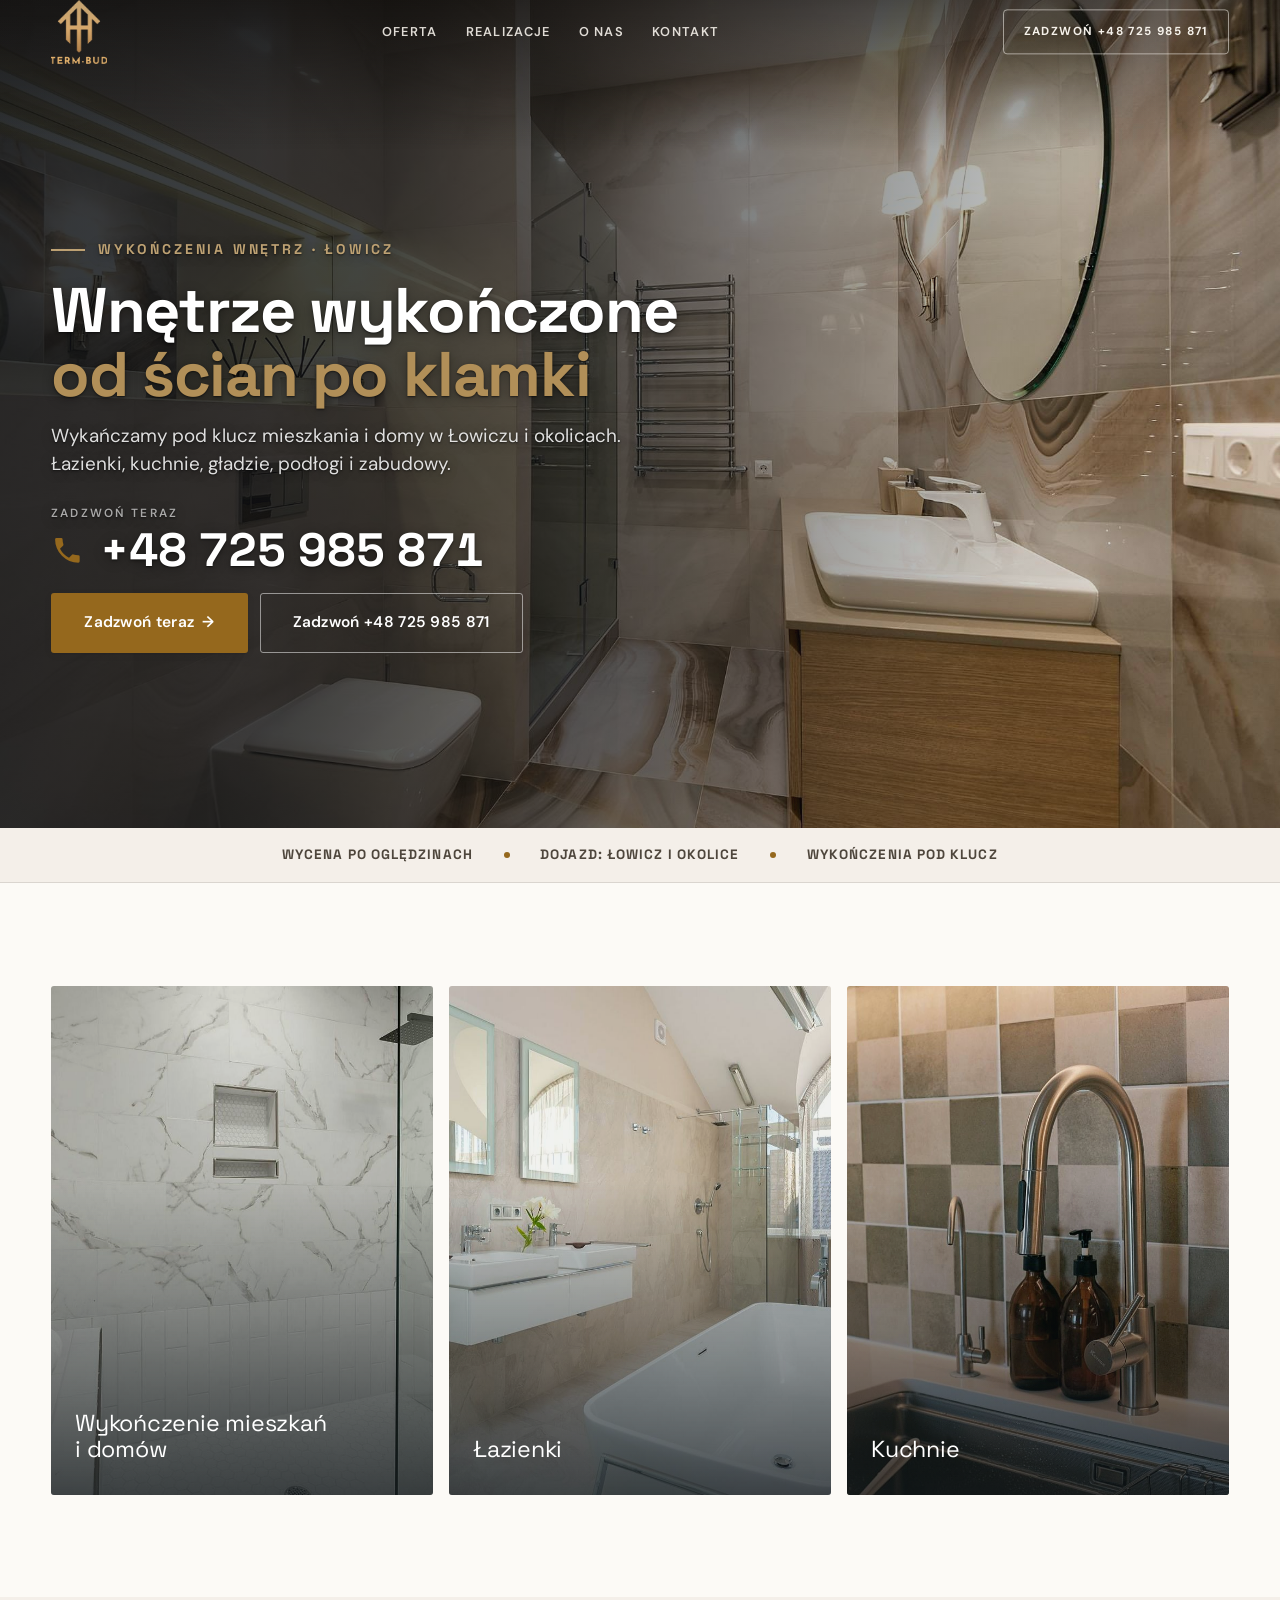
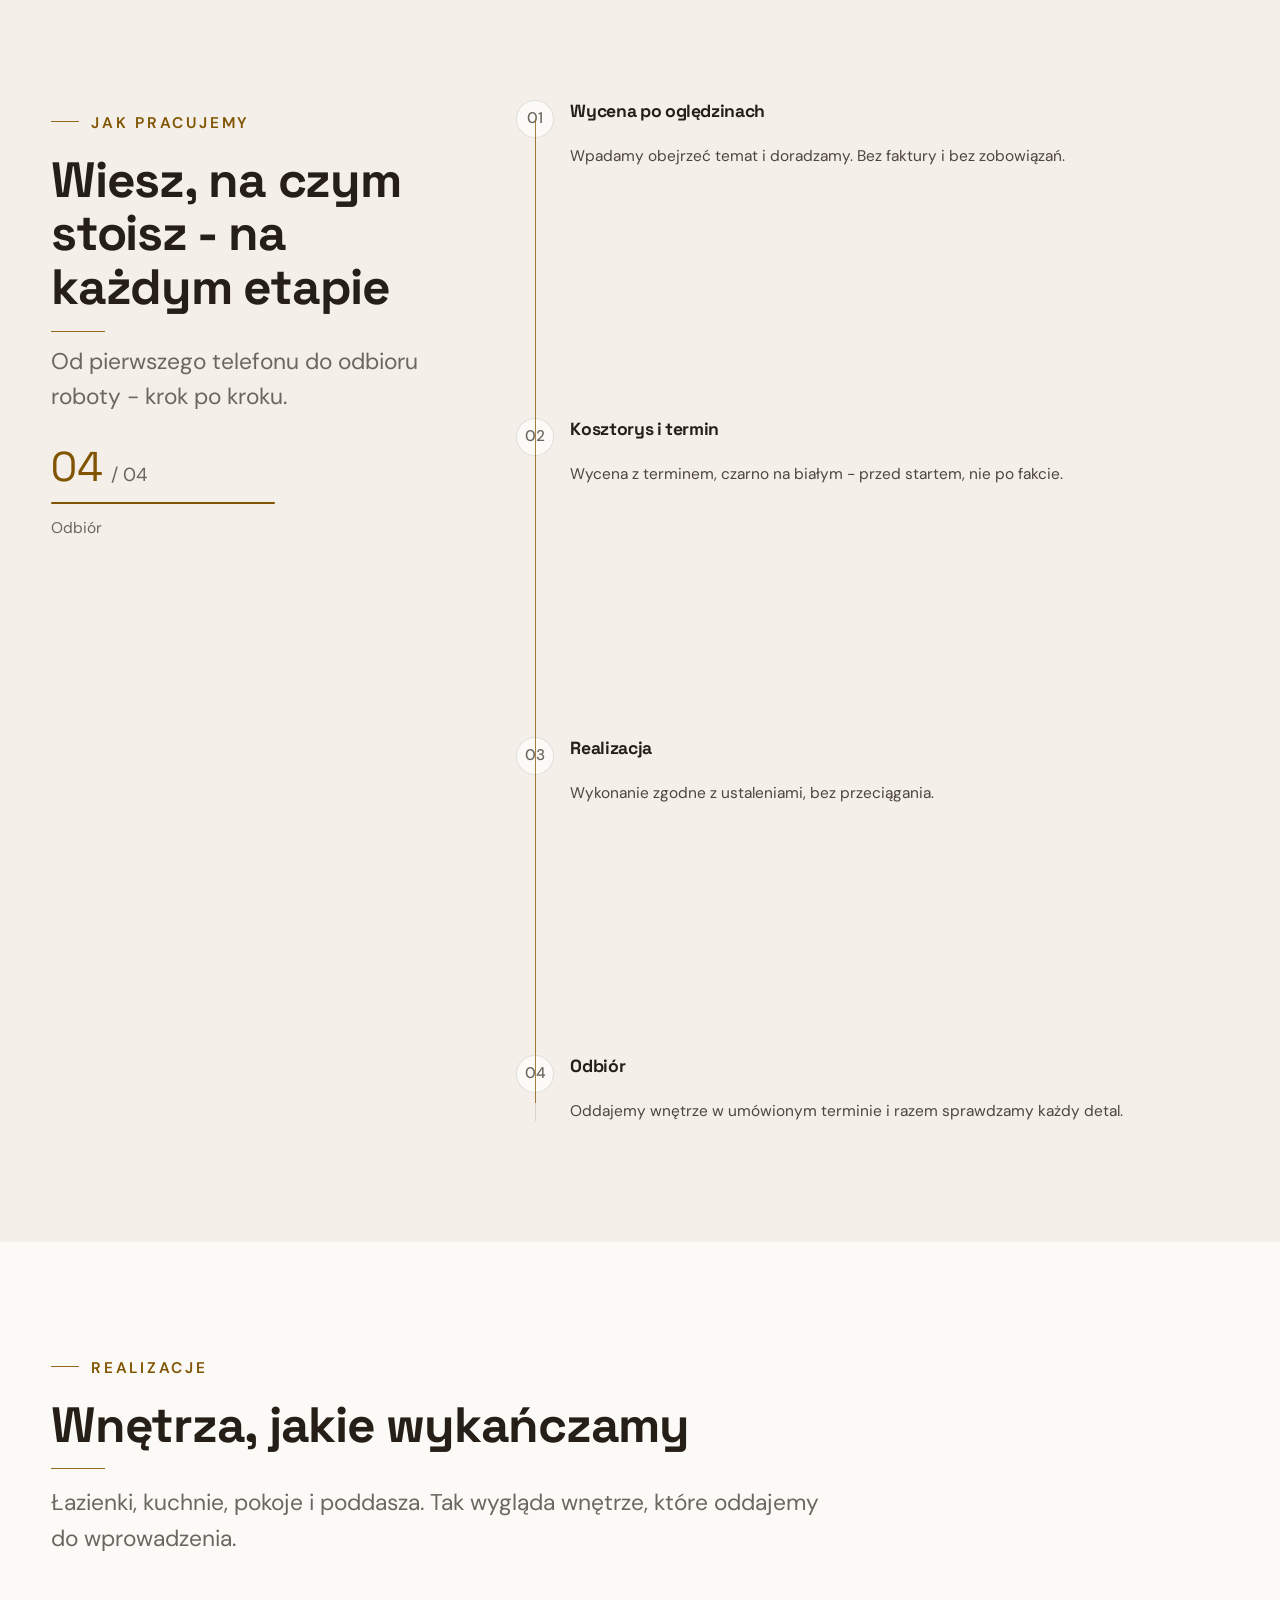
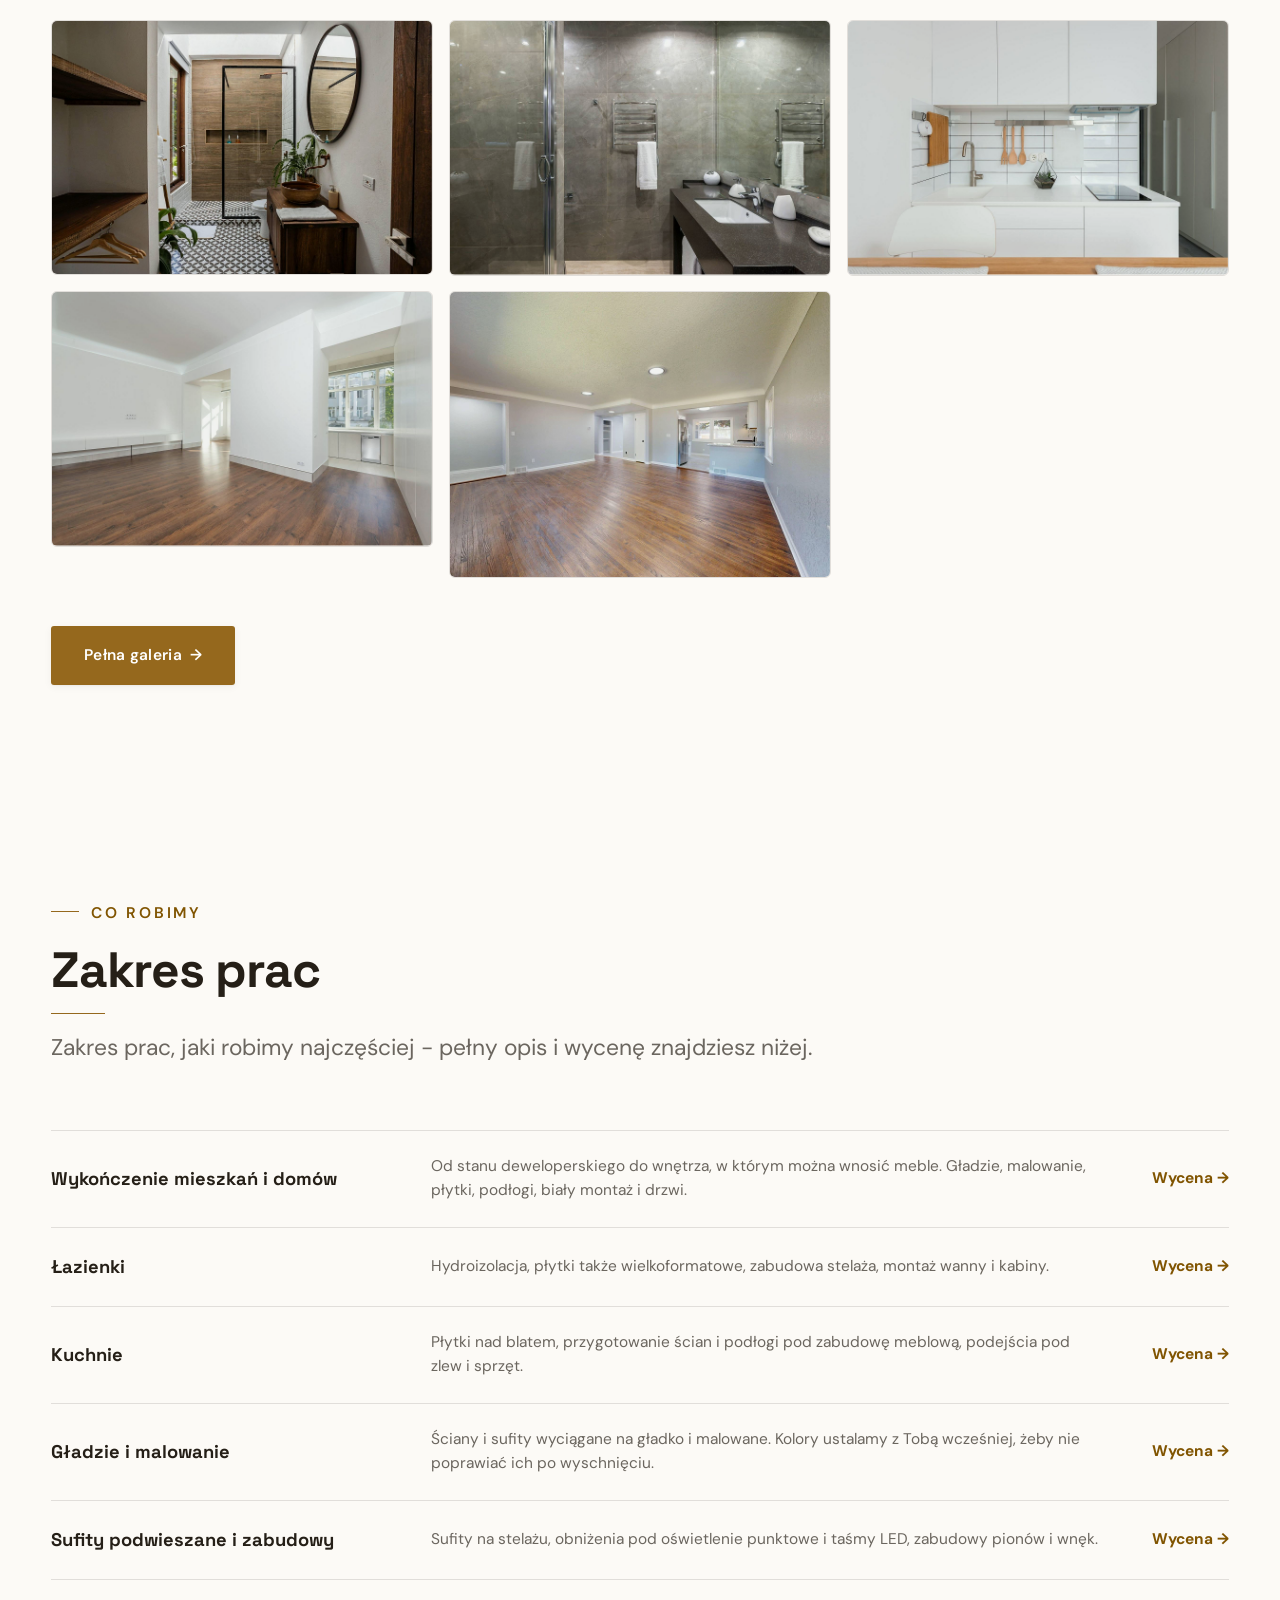
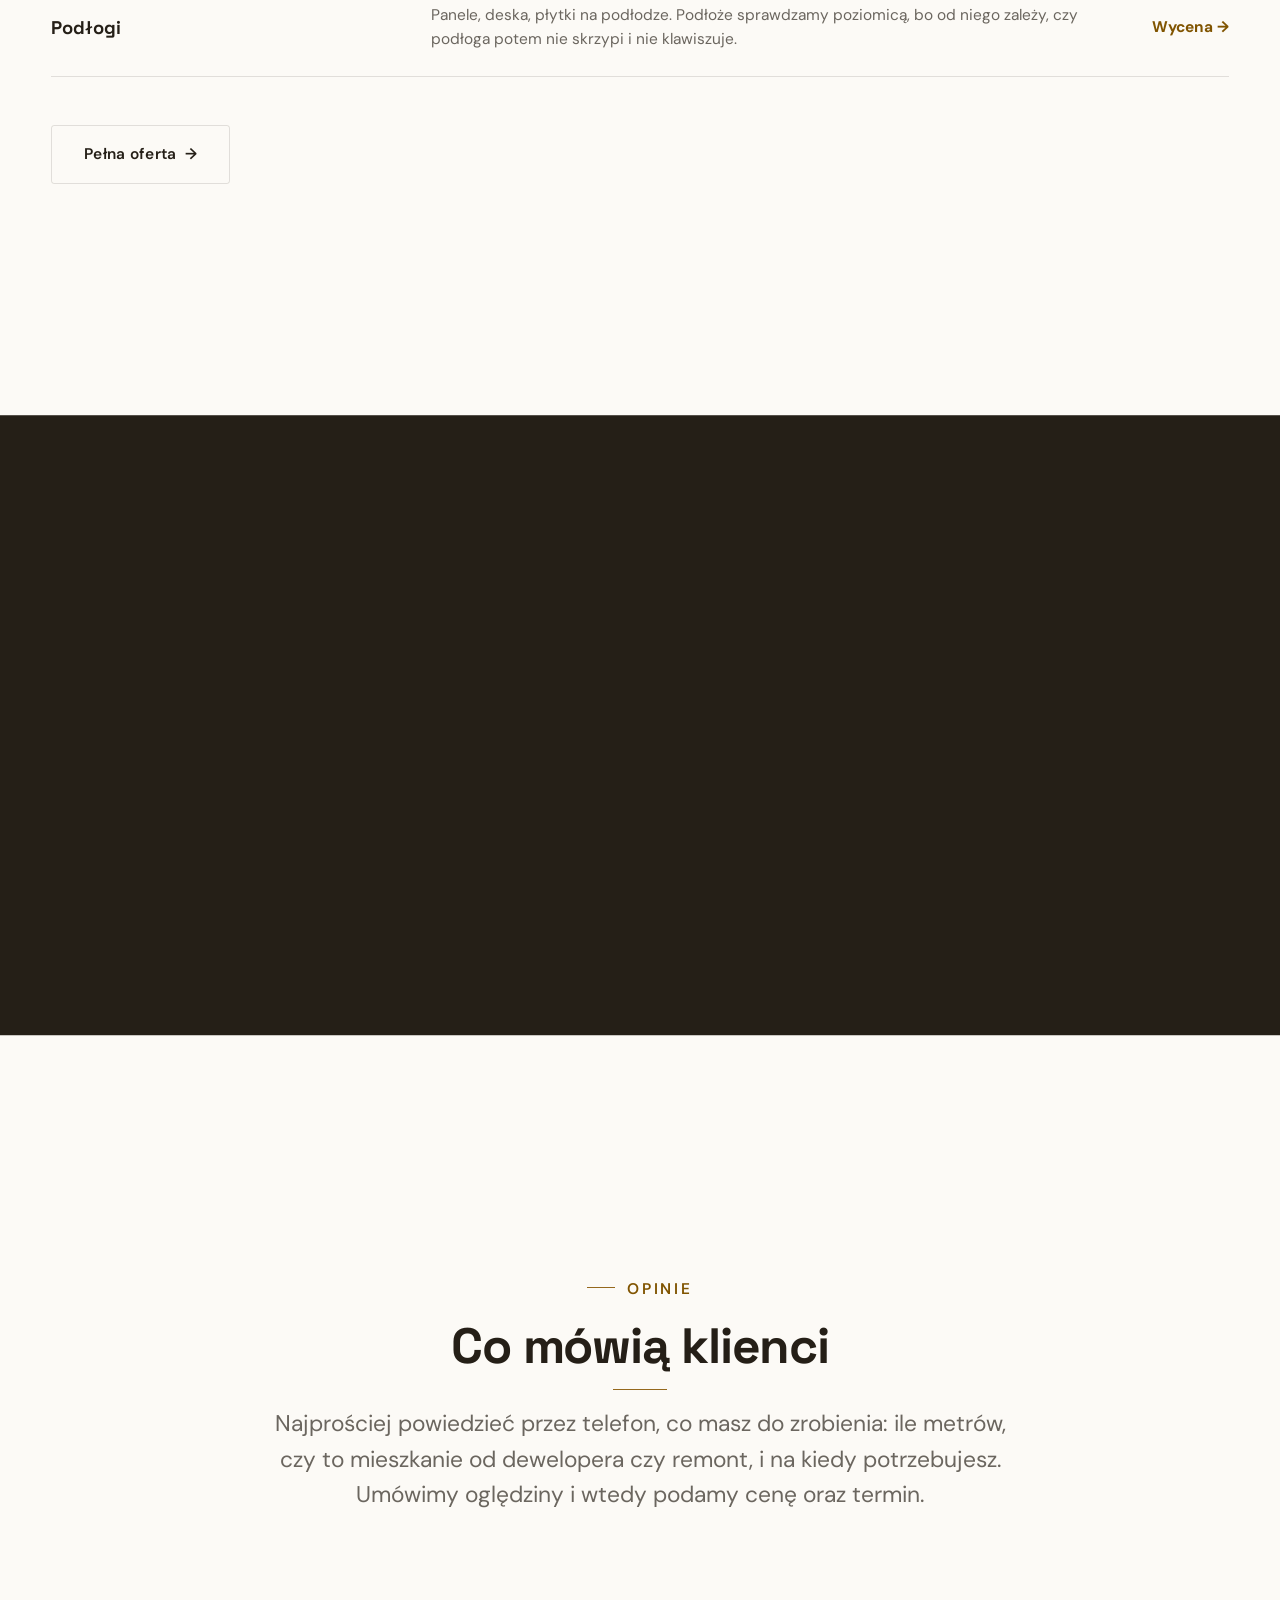
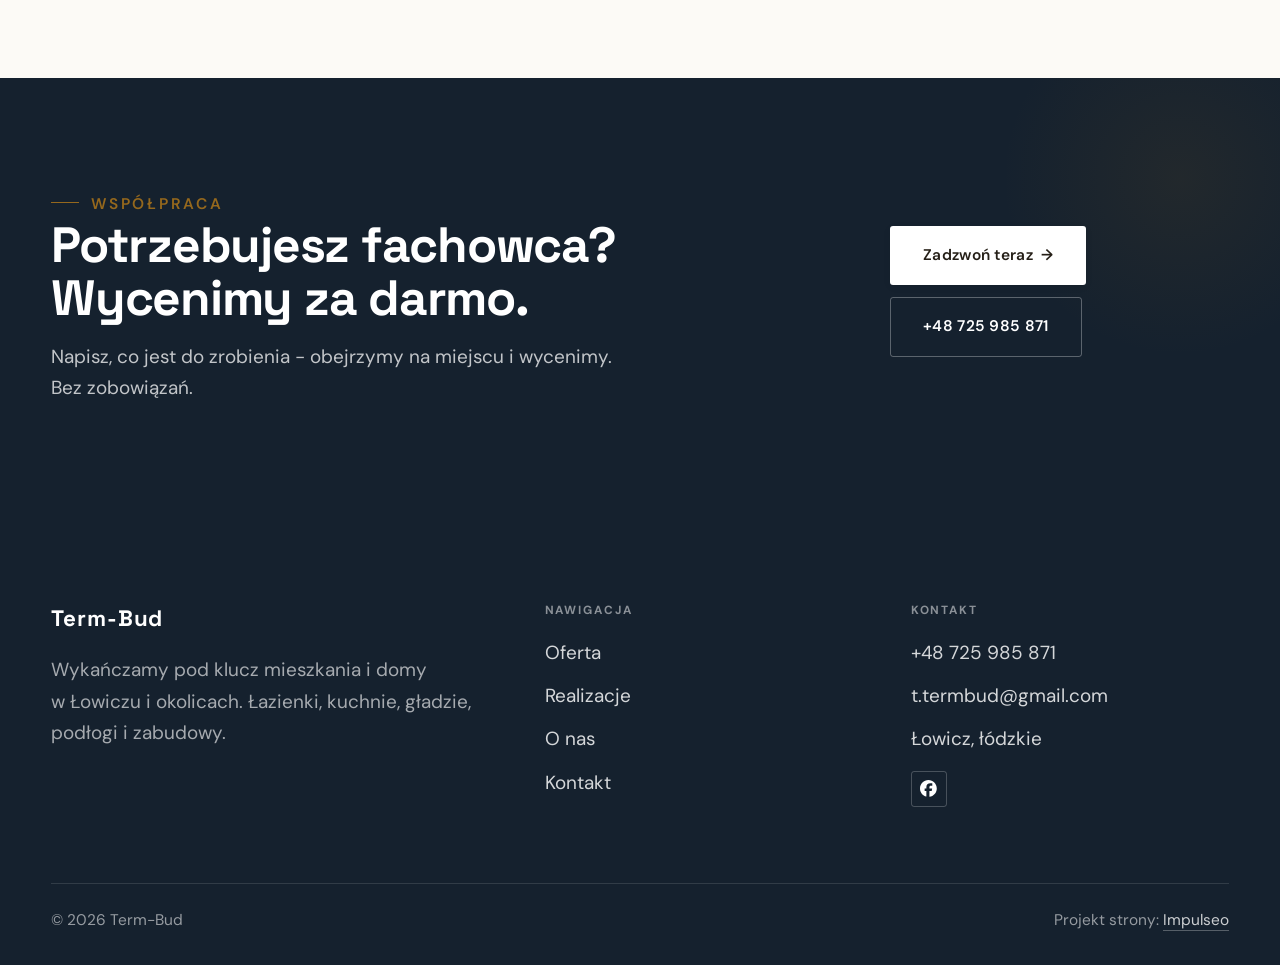
==== index.html @ 58bba92e "Strona demo: term-bud-lowicz" ====
<!DOCTYPE html>
<html lang="pl">
<head>
<meta charset="UTF-8">
<meta name="viewport" content="width=device-width, initial-scale=1.0">
<title>Term-Bud - wykończenia wnętrz · Łowicz i okolice</title>
<meta name="description" content="Term-Bud - wykończenia wnętrz pod klucz w Łowiczu i okolicach. Łazienki, kuchnie, gładzie i malowanie, podłogi, sufity podwieszane, poddasza. Zadzwoń i umów oględziny.">
<link rel="canonical" href="https://kris20032.github.io/term-bud-lowicz/">
<meta name="robots" content="noindex, nofollow">
<meta property="og:type" content="website">
<meta property="og:locale" content="pl_PL">
<meta property="og:site_name" content="Term-Bud">
<meta property="og:title" content="Term-Bud - wykończenia wnętrz · Łowicz i okolice">
<meta property="og:description" content="Term-Bud - wykończenia wnętrz pod klucz w Łowiczu i okolicach. Łazienki, kuchnie, gładzie i malowanie, podłogi, sufity podwieszane, poddasza. Zadzwoń i umów oględziny.">
<meta property="og:url" content="https://kris20032.github.io/term-bud-lowicz/">
<meta property="og:image" content="https://kris20032.github.io/term-bud-lowicz/img/og.jpg">
<meta property="og:image:width" content="1200">
<meta property="og:image:height" content="630">
<meta name="twitter:card" content="summary_large_image">
<script type="application/ld+json">{"@context": "https://schema.org", "@type": "LocalBusiness", "name": "Term-Bud", "url": "https://kris20032.github.io/term-bud-lowicz/", "telephone": "+48725985871", "image": "https://kris20032.github.io/term-bud-lowicz/img/og.jpg", "areaServed": "Łowicz", "sameAs": ["https://www.facebook.com/p/Term-Bud-%C5%81owicz-100028941773326/"]}</script>
<link rel="preconnect" href="https://fonts.googleapis.com">
<link rel="preconnect" href="https://fonts.gstatic.com" crossorigin>
<link href="https://fonts.googleapis.com/css2?family=Space+Grotesk:wght@500;600;700&family=DM+Sans:opsz,wght@9..40,400;9..40,500;9..40,600&display=swap" rel="stylesheet">
<link rel="stylesheet" href="assets/styles.css?v=5d3cfe52">
</head>
<body>

<header class="nav">
  <div class="wrap nav-inner">
    <a class="brand brand-has-logo" href="index.html"><img class="brand-logo" src="img/logo.png" alt="Term-Bud" width="573" height="656" decoding="async"></a>
    <nav class="nav-links">
      <a href="oferta.html">Oferta</a>
      <a href="realizacje.html">Realizacje</a>
      <a href="o-nas.html">O nas</a>
      <a href="kontakt.html">Kontakt</a>
      <a href="tel:+48725985871" class="btn btn-accent">Zadzwoń +48 725 985 871</a>
    </nav>
    <button class="nav-toggle" aria-label="Menu"><span></span><span></span><span></span></button>
  </div>
</header>

<main>
<section class="hero-fach">
  <img class="hf-photo" src="img/hero.jpg" fetchpriority="high" data-rotate="img/g2.jpg|img/g3.jpg" alt="Term-Bud" width="1880" height="1255">
  <div class="hf-panel">
    <div class="hf-inner">
      <span class="hf-kicker">Wykończenia wnętrz · Łowicz</span>
      <h1 class="hf-title">Wnętrze wykończone <em>od ścian po klamki</em></h1>
      <p class="hf-lead">Wykańczamy pod klucz mieszkania i domy w Łowiczu i okolicach. Łazienki, kuchnie, gładzie, podłogi i zabudowy.</p>
      <a class="hf-phone" href="tel:+48725985871"><span class="hf-phone-lab">Zadzwoń teraz</span><span class="hf-phone-num"><svg class="ico-tel" width="16" height="16" viewBox="0 0 24 24" fill="none" aria-hidden="true"><path d="M6.6 10.8a15.5 15.5 0 0 0 6.6 6.6l2.2-2.2a1 1 0 0 1 1-.24 11.4 11.4 0 0 0 3.6.58 1 1 0 0 1 1 1V20a1 1 0 0 1-1 1A17 17 0 0 1 3 4a1 1 0 0 1 1-1h3.5a1 1 0 0 1 1 1c0 1.25.2 2.46.58 3.6a1 1 0 0 1-.25 1l-2.23 2.2Z" fill="currentColor"/></svg> +48 725 985 871</span></a>
      <div class="hf-actions">
        <a href="kontakt.html" class="btn btn-accent">Zadzwoń teraz <span class="arr">→</span></a>
        <a href="tel:+48725985871" class="btn btn-ghost hf-ghost">Zadzwoń +48 725 985 871</a>
      </div>
    </div>
  </div>
</section>
<section class="fach-promise">
  <div class="wrap">
    <ul class="fp-row reveal"><li>Wycena po oględzinach</li><li>Dojazd: Łowicz i okolice</li><li>Wykończenia pod klucz</li></ul>
  </div>
</section>
<section class="gateways-band">
  <div class="wrap">
    <div class="gateways">
      <a href="oferta.html" class="gateway reveal"><img src="img/g1.jpg" alt="Wykończenie mieszkań i domów" loading="lazy" width="1600" height="1067" decoding="async"><span class="g-ttl">Wykończenie mieszkań i domów</span></a>
      <a href="oferta.html" class="gateway reveal"><img src="img/g5.jpg" alt="Łazienki" loading="lazy" width="1600" height="1066" decoding="async"><span class="g-ttl">Łazienki</span></a>
      <a href="oferta.html" class="gateway reveal"><img src="img/g4.jpg" alt="Kuchnie" loading="lazy" width="1600" height="1082" decoding="async"><span class="g-ttl">Kuchnie</span></a>
    </div>
  </div>
</section>
<section class="proces proces-os fachowcy">
  <div class="wrap proc-grid">
    <div class="proc-side">
      <div class="head reveal">
        <span class="eyebrow">Jak pracujemy</span>
        <h2>Wiesz, na czym stoisz - na każdym etapie</h2>
        <p>Od pierwszego telefonu do odbioru roboty - krok po kroku.</p>
      </div>
      <div class="proc-count" aria-hidden="true"><span class="pc-cur">01</span><span class="pc-all">/ 04</span></div>
      <div class="proc-bar" aria-hidden="true"><i></i></div>
      <p class="proc-now" aria-hidden="true">Wycena po oględzinach</p>
    </div>
    <ol class="proces-line">
      <li class="reveal"><span class="pno">01</span><h3>Wycena po oględzinach</h3><p>Wpadamy obejrzeć temat i doradzamy. Bez faktury i bez zobowiązań.</p></li>
      <li class="reveal"><span class="pno">02</span><h3>Kosztorys i termin</h3><p>Wycena z terminem, czarno na białym - przed startem, nie po fakcie.</p></li>
      <li class="reveal"><span class="pno">03</span><h3>Realizacja</h3><p>Wykonanie zgodne z ustaleniami, bez przeciągania.</p></li>
      <li class="reveal"><span class="pno">04</span><h3>Odbiór</h3><p>Oddajemy wnętrze w umówionym terminie i razem sprawdzamy każdy detal.</p></li>
    </ol>
  </div>
</section>
<section>
  <div class="wrap">
    <div class="head reveal">
      <span class="eyebrow">Realizacje</span>
      <h2>Wnętrza, jakie wykańczamy</h2>
      <p>Łazienki, kuchnie, pokoje i poddasza. Tak wygląda wnętrze, które oddajemy do wprowadzenia.</p>
    </div>
    <div class="gallery-masonry">
      <figure class="m-tile reveal"><img src="img/g6.jpg" alt="Term-Bud" loading="lazy" width="1600" height="1066" decoding="async"></figure>
      <figure class="m-tile reveal"><img src="img/g7.jpg" alt="Term-Bud" loading="lazy" width="1600" height="1068" decoding="async"></figure>
      <figure class="m-tile reveal"><img src="img/g8.jpg" alt="Term-Bud" loading="lazy" width="1600" height="1068" decoding="async"></figure>
      <figure class="m-tile reveal"><img src="img/g9.jpg" alt="Term-Bud" loading="lazy" width="1600" height="1200" decoding="async"></figure>
      <figure class="m-tile reveal"><img src="img/g10.jpg" alt="Term-Bud" loading="lazy" width="1600" height="1068" decoding="async"></figure>
    </div>
    <div style="margin-top:var(--space-7)" class="reveal"><a href="realizacje.html" class="btn btn-accent">Pełna galeria <span class="arr">→</span></a></div>
  </div>
</section>
<section class="fach-uslugi">
  <div class="wrap">
    <div class="head reveal">
      <span class="eyebrow">Co robimy</span>
      <h2>Zakres prac</h2>
      <p>Zakres prac, jaki robimy najczęściej - pełny opis i wycenę znajdziesz niżej.</p>
    </div>
    <ul class="fu-list">
      <li class="fu-row reveal"><div class="fu-name">Wykończenie mieszkań i domów</div><div class="fu-desc">Od stanu deweloperskiego do wnętrza, w którym można wnosić meble. Gładzie, malowanie, płytki, podłogi, biały montaż i drzwi.</div><a class="fu-cta" href="kontakt.html">Wycena <span class="arr">→</span></a></li>
      <li class="fu-row reveal"><div class="fu-name">Łazienki</div><div class="fu-desc">Hydroizolacja, płytki także wielkoformatowe, zabudowa stelaża, montaż wanny i kabiny.</div><a class="fu-cta" href="kontakt.html">Wycena <span class="arr">→</span></a></li>
      <li class="fu-row reveal"><div class="fu-name">Kuchnie</div><div class="fu-desc">Płytki nad blatem, przygotowanie ścian i podłogi pod zabudowę meblową, podejścia pod zlew i sprzęt.</div><a class="fu-cta" href="kontakt.html">Wycena <span class="arr">→</span></a></li>
      <li class="fu-row reveal"><div class="fu-name">Gładzie i malowanie</div><div class="fu-desc">Ściany i sufity wyciągane na gładko i malowane. Kolory ustalamy z Tobą wcześniej, żeby nie poprawiać ich po wyschnięciu.</div><a class="fu-cta" href="kontakt.html">Wycena <span class="arr">→</span></a></li>
      <li class="fu-row reveal"><div class="fu-name">Sufity podwieszane i zabudowy</div><div class="fu-desc">Sufity na stelażu, obniżenia pod oświetlenie punktowe i taśmy LED, zabudowy pionów i wnęk.</div><a class="fu-cta" href="kontakt.html">Wycena <span class="arr">→</span></a></li>
      <li class="fu-row reveal"><div class="fu-name">Podłogi</div><div class="fu-desc">Panele, deska, płytki na podłodze. Podłoże sprawdzamy poziomicą, bo od niego zależy, czy podłoga potem nie skrzypi i nie klawiszuje.</div><a class="fu-cta" href="kontakt.html">Wycena <span class="arr">→</span></a></li>
    </ul>
    <div style="margin-top:var(--space-7)" class="reveal"><a href="oferta.html" class="btn btn-ghost">Pełna oferta <span class="arr">→</span></a></div>
  </div>
</section>
<section class="stopklatka" aria-hidden="true">
  <div class="stk-bg" style="background-image:url(img/g12.jpg)"></div>
</section>
<section class="opinie op-fallback">
  <div class="wrap">
    <div class="head center reveal">
      <span class="eyebrow">Opinie</span>
      <h2>Co mówią klienci</h2>
      <p>Najprościej powiedzieć przez telefon, co masz do zrobienia: ile metrów, czy to mieszkanie od dewelopera czy remont, i na kiedy potrzebujesz. Umówimy oględziny i wtedy podamy cenę oraz termin.</p>
    </div>
  </div>
</section>
<section class="cta">
  <div class="wrap">
    <div class="reveal">
      <span class="eyebrow">Współpraca</span>
      <h2>Potrzebujesz fachowca? Wycenimy za darmo.</h2>
      <p>Napisz, co jest do zrobienia - obejrzymy na miejscu i wycenimy. Bez zobowiązań.</p>
    </div>
    <div class="cta-actions reveal">
      <a href="kontakt.html" class="btn btn-light">Zadzwoń teraz <span class="arr">→</span></a>
      <a href="tel:+48725985871" class="btn btn-ghost btn-ghost-cta">+48 725 985 871</a>
    </div>
  </div>
</section>
</main>

<footer>
  <div class="wrap">
    <div class="foot-grid">
      <div class="foot-brand">
        <div class="name">Term-Bud</div>
        <p>Wykańczamy pod klucz mieszkania i domy w Łowiczu i okolicach. Łazienki, kuchnie, gładzie, podłogi i zabudowy.</p>
      </div>
      <div class="foot-col">
        <h4>Nawigacja</h4>
        <a href="oferta.html">Oferta</a>
        <a href="realizacje.html">Realizacje</a>
        <a href="o-nas.html">O nas</a>
        <a href="kontakt.html">Kontakt</a>
      </div>
      <div class="foot-col">
        <h4>Kontakt</h4>
        <a href="tel:+48725985871">+48 725 985 871</a>
        <a href="mailto:t.termbud@gmail.com">t.termbud@gmail.com</a>
        <p>Łowicz, łódzkie</p>
      <div class="foot-soc">
        <a class="soc" href="https://www.facebook.com/p/Term-Bud-%C5%81owicz-100028941773326/" target="_blank" rel="noopener" aria-label="Facebook - Term-Bud"><svg viewBox="0 0 24 24" aria-hidden="true" focusable="false"><path d="M9.101 23.691v-7.98H6.627v-3.667h2.474v-1.58c0-4.085 1.848-5.978 5.858-5.978.401 0 .955.042 1.468.103a8.68 8.68 0 0 1 1.141.195v3.325a8.623 8.623 0 0 0-.653-.036 26.805 26.805 0 0 0-.733-.009c-.707 0-1.259.096-1.675.309a1.686 1.686 0 0 0-.679.622c-.258.42-.374.995-.374 1.752v1.297h3.919l-.386 2.103-.287 1.564h-3.246v8.245C19.396 23.238 24 18.179 24 12.044c0-6.627-5.373-12-12-12s-12 5.373-12 12c0 5.628 3.874 10.35 9.101 11.647Z" fill="currentColor"/></svg></a>
      </div>
      </div>
    </div>
    <div class="foot-bot">
      <span>© 2026 Term-Bud</span>
      <span>Projekt strony: <a class="foot-credit" href="https://impulseo.pl" target="_blank" rel="noopener">Impulseo</a></span>
    </div>
  </div>
</footer>
<div class="sticky-call"><a class="sc-call" href="tel:+48725985871"><svg class="ico-tel" width="16" height="16" viewBox="0 0 24 24" fill="none" aria-hidden="true"><path d="M6.6 10.8a15.5 15.5 0 0 0 6.6 6.6l2.2-2.2a1 1 0 0 1 1-.24 11.4 11.4 0 0 0 3.6.58 1 1 0 0 1 1 1V20a1 1 0 0 1-1 1A17 17 0 0 1 3 4a1 1 0 0 1 1-1h3.5a1 1 0 0 1 1 1c0 1.25.2 2.46.58 3.6a1 1 0 0 1-.25 1l-2.23 2.2Z" fill="currentColor"/></svg> Zadzwoń</a><a class="sc-quote" href="kontakt.html">Zadzwoń teraz</a></div>
<div class="demo-wazne" data-do="2026-09-24" data-cykl="3" hidden><svg class="dw-ico" width="13" height="13" viewBox="0 0 24 24" fill="none" aria-hidden="true"><circle cx="12" cy="12" r="8.6" stroke="currentColor" stroke-width="1.8"/><path d="M12 7.2V12l3.3 2" stroke="currentColor" stroke-width="1.8" stroke-linecap="round"/></svg><span class="dw-txt"></span></div>

<script src="assets/main.js"></script>
</body>
</html>
---- assets/styles.css ----
/* ============================================================
   STOLBASZ — premium, architektoniczny B2B fit-out
   Jasna paleta, zero brązu. System wg premium-web-craft.
   Projekt strony: Impulseo (impulseo.pl)
   ============================================================ */

:root{
  /* PALETA — jasna, architektoniczna, chłodna */
  --paper:#F4F6F8;          /* główne tło */
  --paper-2:#E7EBEF;        /* sekcje alternatywne (chłodny jasny szary) */
  --paper-3:#E7EBEF;        /* delikatne wypełnienia */
  --ink:#15212E;            /* tekst główny — chłodny grafit */
  --ink-soft:#243443;       /* nagłówki drugorzędne */
  --muted:#6B7785;          /* tekst poboczny */
  --line:rgba(21,33,46,.12);/* hairline */
  --accent:#E8A317;         /* stonowany petrol-slate — jedyny akcent */
  --accent-d:#C9870C;
  --accent-soft:rgba(232,163,23,.10);
  --dark:#15212E;           /* sekcje ciemne (stopka/CTA) */

  /* HOVER ZDJĘĆ — JEDEN standard dla całego silnika (decyzja K. 04.08.2026, artefakt z wariantami).
     AKTUALNE (K.+Szymon 09.08.2026, wybór z artefaktu 6 wariantów): zoom 1.05 przy 1.4s -
     przy tak długim czasie mocniejszy kadr NIE skacze, tylko „oddycha". Poprzedni standard
     (1.02 / .55s z 04.08) odbierany jako dynamiczny i szybki.
     Spoczynek lekko przygaszony, ale TYLKO tam, gdzie jest mysz (@media hover:hover) —
     na telefonie zdjęcia zostają w pełnej jasności. */
  --img-zoom:1.05;                   /* K.+Szymon 09.08: wariant F z artefaktu porównawczego */
  --img-rest:brightness(.95) saturate(.99);
  --img-hot:brightness(1.06) saturate(1.05);
  --img-dur:1.4s;                    /* K.+Szymon 09.08 (wariant F): powoli = elegancko */
  --img-ease:cubic-bezier(.16,.84,.44,1);  /* miękki ogon, efekt „oddychania" */

  /* ODSTĘPY — skala 4/8 */
  --space-1:4px; --space-2:8px; --space-3:12px; --space-4:16px; --space-5:24px;
  --space-6:32px; --space-7:48px; --space-8:64px; --space-9:96px; --space-10:128px;

  /* TYPOGRAFIA — fluid clamp() (skala podbita 16.07.2026: większe, czytelniejsze litery — uwaga Adama) */
  --text-sm:clamp(.9rem,.87rem + .12vw,1rem);
  --text-base:clamp(1.08rem,1.04rem + .18vw,1.2rem);
  --text-lg:clamp(1.24rem,1.15rem + .34vw,1.44rem);
  --text-h3:clamp(1.34rem,1.22rem + .55vw,1.66rem);
  --text-h2:clamp(2.1rem,1.66rem + 2.1vw,3.1rem);
  --text-h1:clamp(2.9rem,2.1rem + 4vw,5.1rem);

  /* PROMIENIE — architektoniczne, raczej ostre */
  --r-sm:3px; --r-md:6px; --r-lg:10px;

  /* RUCH */
  --ease:cubic-bezier(.25,.46,.45,.94); --dur:.24s;

  /* CIENIE — miękkie, warstwowe */
  --sh-sm:0 1px 2px rgba(16,24,32,.04), 0 2px 8px rgba(16,24,32,.05);
  --sh-md:0 2px 6px rgba(16,24,32,.05), 0 12px 28px -8px rgba(16,24,32,.12);
  --sh-lg:0 6px 14px rgba(16,24,32,.07), 0 26px 56px -18px rgba(16,24,32,.22);

  --hairline:1px solid var(--line);

  --font-display:'Space Grotesk','Inter',sans-serif;
  --font-body:'DM Sans','Inter',sans-serif;
}

*{box-sizing:border-box;margin:0;padding:0}
html{scroll-behavior:smooth}
body{
  font-family:var(--font-body);
  font-size:var(--text-base);
  line-height:1.65;
  color:var(--ink);
  background:var(--paper);
  -webkit-font-smoothing:antialiased;
  text-rendering:optimizeLegibility;
}
img{max-width:100%;height:auto;display:block}  /* height:auto = width/height z atrybutów trzyma proporcje (TOP#12) */
a{color:inherit;text-decoration:none}

.wrap{width:min(92%,1180px);margin-inline:auto}
section{padding-block:clamp(52px,6.5vw,96px)}

h1,h2,h3{font-family:var(--font-display);font-weight:700;line-height:1.08;letter-spacing:-.02em;color:var(--ink)}
h1{font-size:var(--text-h1);letter-spacing:-.035em}
h2{font-size:var(--text-h2);letter-spacing:-.025em}
h3{font-size:var(--text-h3)}
/* MIARA — długość wiersza. WCAG 2.2 SC 1.4.8: max 80 znaków; Butterick: 45–90.
   68ch daje realnie 72–78 znaków polskiego tekstu, czyli z zapasem pod granicą.
   Wcześniej limit miał TYLKO <p> — <li>, <blockquote> i <dd> nie miały żadnego,
   i to jedyny powód, dla którego 23 bloki na dwóch oddanych stronach jadą po
   83–106 znaków w wierszu (pomiar 07.08.2026, bramka `miara`).
   ⚠️ Listy i definicje ograniczamy TYLKO bez klasy: `ul`/`ol` z klasą to u nas
   układ (siatki kafli, menu), a nie tekst ciągły — tam miarę wyznacza układ. */
/* 60ch, nie 68ch (K. 10.08): po zmianie fontów na węższe kroje (DM Sans i spółka)
   w 68ch mieściło się ~90 znaków - bramka pikselowa słusznie zgłaszała przekroczenie
   granicy 80. Pomiar na żywej przeglądarce: 60ch = 90 znaków, 53ch = ~78 znaków, czyli normę WCAG 1.4.8. */
:root{ --miara:53ch }
p{max-width:min(100%,var(--miara))}
blockquote,
ul:not([class])>li, ol:not([class])>li,
dl:not([class])>dd{max-width:min(100%,var(--miara))}

/* ⚠️ Świadomie BEZ wyjątku `.tile p,.card p,.svc p{max-width:none}`, choć nasuwa się sam:
   te akapity BYŁY już ograniczone (stare `p{max-width:65ch}`), więc „wyjątek" nie odblokowałby
   niczego nowego — tylko ROZLUŹNIŁ stan sprzed zmiany na wszystkich demach naraz.
   `figcaption` żadna z reguł wyżej nie dotyczy, więc też nie potrzebuje zwolnienia. */

/* ŁAMANIE. `balance` wyrównuje długości wierszy w nagłówku, `pretty` pilnuje ostatniego
   wiersza akapitu, żeby nie został w nim jeden wyraz. Obsługiwane od Chrome 117 /
   Safari 17.5; starsze przeglądarki po prostu ignorują tę własność.
   `text-wrap:pretty` nie występowało dotąd ANI RAZ w silniku ani w repo klientów. */
h1,h2,h3,.lead,.lede{text-wrap:balance}
p,li,blockquote,dd{text-wrap:pretty}

.eyebrow{
  font-family:var(--font-body);
  font-size:var(--text-sm);
  font-weight:600;
  letter-spacing:.18em;
  text-transform:uppercase;
  color:var(--accent);
  display:inline-flex;align-items:center;gap:var(--space-3);
}
/* flex:none + margin-top = kreska trzyma się PIERWSZEJ linii. Wcześniej align-items:center
   centrowało ją względem całego bloku i przy zawinięciu (długi kicker typu
   „…WNĘTRZ · LESZNO · OD 2019") druga linia lądowała z brzydkim wcięciem. */
.eyebrow{align-items:flex-start}
.eyebrow>*,.eyebrow{text-wrap:balance}   /* dlugi kicker lamal sie na sierote typu samo „2019" w drugiej linii */
.eyebrow::before{content:"";width:28px;height:1px;background:var(--accent);display:inline-block;flex:none;margin-top:.62em}

.muted{color:var(--muted)}
.lead{font-size:var(--text-lg);line-height:1.55;color:var(--ink-soft);max-width:50ch}

/* ---------- BUTTONS ---------- */
.btn{
  display:inline-flex;align-items:center;gap:var(--space-2);
  font-weight:600;font-size:var(--text-sm);letter-spacing:.02em;
  padding:var(--space-4) var(--space-6);
  border-radius:var(--r-sm);
  transition:transform var(--dur) var(--ease),box-shadow var(--dur) var(--ease),background var(--dur) var(--ease);
  cursor:pointer;border:1px solid transparent;
}
.btn-accent{background:var(--accent);color:#fff;box-shadow:var(--sh-sm)}
.btn-accent:hover{background:var(--accent-d);transform:translateY(-2px);box-shadow:var(--sh-md)}
.btn-accent:active{transform:translateY(0);box-shadow:var(--sh-sm)}
.btn-ghost{background:transparent;color:var(--ink);border-color:var(--line)}
.btn-ghost:hover{border-color:var(--accent);color:var(--accent);transform:translateY(-2px)}
.btn-light{background:#fff;color:var(--ink);box-shadow:var(--sh-sm)}
.btn-light:hover{transform:translateY(-2px);box-shadow:var(--sh-md)}
.btn .arr{transition:transform var(--dur) var(--ease)}
.btn:hover .arr{transform:translateX(4px)}

/* ---------- NAV ---------- */
.nav{
  position:sticky;top:0;z-index:50;
  background:color-mix(in srgb,var(--paper) 88%,transparent);
  backdrop-filter:saturate(140%) blur(10px);
  border-bottom:var(--hairline);
}
.nav-inner{display:flex;align-items:center;justify-content:space-between;gap:var(--space-5);height:72px}
/* ANTY-NACHODZENIE (K. 05.08.2026): długa nazwa firmy + przycisk z pełnym numerem nie mieściły się w pasku
   i flex ściskał linki PONIŻEJ ich treści - "Kontakt" wchodził na ramkę "Zadzwoń +48 ...". Teraz ustępuje
   nazwa marki (skrót wielokropkiem), a menu i przycisk nigdy się nie kurczą ani nie zachodzą na siebie. */
.brand{display:flex;flex-direction:column;line-height:1;min-width:0;flex:0 1 auto}
.brand .name{font-family:var(--font-display);font-weight:800;font-size:1.35rem;letter-spacing:.04em;white-space:nowrap;overflow:hidden;text-overflow:ellipsis}
.brand .sub{font-size:.62rem;letter-spacing:.34em;text-transform:uppercase;color:var(--muted);margin-top:5px;white-space:nowrap;overflow:hidden;text-overflow:ellipsis}
.nav-links{display:flex;align-items:center;gap:var(--space-6);flex:0 0 auto}
.nav-links a{font-size:var(--text-sm);font-weight:500;color:var(--ink-soft);position:relative;padding-block:4px;white-space:nowrap;transition:color var(--dur) var(--ease)}
.nav-links a::after{content:"";position:absolute;left:0;bottom:0;width:0;height:1.5px;background:var(--accent);transition:width var(--dur) var(--ease)}
.nav-links a:hover,.nav-links a.active{color:var(--ink)}
.nav-links a:hover::after,.nav-links a.active::after{width:100%}
.nav-links .btn{padding:var(--space-2) var(--space-5)}
/* przyciski w nav: właściwy kolor (przebij .nav-links a) + bez podkreślenia */
.nav-links a.btn-accent{color:#fff}
.nav-links a.btn-ghost,.nav-links a.btn-light{color:var(--ink)}
/* CTA w pasku: NIE podkreślenie spod linków menu, ale ten sam przelatujący błysk,
   co na wszystkich innych przyciskach (zgłoszenie K. 13.08.2026 - „na hero jest efekt
   światła przechodzącego przez przycisk, na navbarze go nie ma, a mają być identyczne").
   Reguła `.nav-links a::after` jest silniejsza od `.btn::after`, więc trzeba jej
   geometrię wyzerować i wpisać połysk z nazwy - samo `display:none` gasiło efekt. */
.nav-links a.btn::after{
  display:block;content:"";position:absolute;inset:0;z-index:-1;pointer-events:none;
  width:auto;height:auto;border-radius:inherit;   /* kasuje geometrię podkreślenia (width:0;height:1.5px) */
  background:linear-gradient(100deg,transparent 32%,rgba(255,255,255,.20) 50%,transparent 68%);
  translate:-120% 0}
@media (prefers-reduced-motion:no-preference){
  .nav-links a.btn:hover::after{translate:120% 0;transition:translate .75s var(--mt-ease,cubic-bezier(.16,.84,.44,1))}
}
.nav-toggle{display:none;background:none;border:none;cursor:pointer;flex-direction:column;gap:5px;padding:8px}
.nav-toggle span{width:24px;height:2px;background:var(--ink);transition:var(--dur)}
/* Ciasny zakres MIĘDZY menu mobilnym a pełnym pulpitem: zbijamy odstępy i nazwę marki,
   żeby wszystko zmieściło się naturalnie, zanim w ogóle dojdzie do skracania wielokropkiem. */
@media(max-width:1280px) and (min-width:921px){
  .nav-links{gap:var(--space-4)}
  .nav-links .btn{padding:var(--space-2) var(--space-4)}
  .brand .name{font-size:1.15rem}
}

/* ---------- HERO (split) ---------- */
.hero{position:relative;overflow:hidden;border-bottom:var(--hairline)}
.hero-grid{display:grid;grid-template-columns:1.05fr .95fr;gap:clamp(24px,4vw,60px);align-items:center;
  padding-block:clamp(36px,4.5vw,64px)}
.hero-copy .eyebrow{margin-bottom:var(--space-5)}
.hero-copy h1{margin-bottom:var(--space-5)}
.hero-copy .lead{margin-bottom:var(--space-7)}
.hero-actions{display:flex;flex-wrap:wrap;gap:var(--space-4)}
.hero-art{position:relative;aspect-ratio:4/3;border-radius:var(--r-lg);overflow:hidden;box-shadow:var(--sh-lg)}
.hero-art img{width:100%;height:100%;object-fit:cover}
.hero-art::after{content:"";position:absolute;inset:0;background:linear-gradient(180deg,transparent 55%,rgba(18,24,28,.28))}
.hero-badge{position:absolute;left:var(--space-5);bottom:var(--space-5);z-index:2;
  background:rgba(252,252,251,.94);backdrop-filter:blur(4px);
  border-radius:var(--r-md);padding:var(--space-4) var(--space-5);box-shadow:var(--sh-md);max-width:78%}
.hero-badge strong{display:block;font-family:var(--font-display);font-size:1rem;letter-spacing:-.01em}
.hero-badge span{font-size:var(--text-sm);color:var(--muted)}

/* ---------- HERO duży / kinowy (strona główna) ---------- */
.hero-cine{position:relative;min-height:clamp(560px,82vh,840px);min-height:clamp(560px,82svh,840px);display:flex;align-items:center;overflow:hidden;border-bottom:var(--hairline)}
.hero-cine>img{position:absolute;inset:0;width:100%;height:100%;object-fit:cover;z-index:0}
.hero-cine::after{content:"";position:absolute;inset:0;z-index:1;
  background:linear-gradient(95deg,rgba(13,18,23,.86) 0%,rgba(13,18,23,.64) 32%,rgba(13,18,23,.24) 62%,rgba(13,18,23,.04) 100%)}
.hero-cine .wrap{position:relative;z-index:2;padding-block:var(--space-8)}
.hero-cine .hero-copy{max-width:660px}
.hero-cine .eyebrow{color:#fff;margin-bottom:var(--space-5)}
.hero-cine .eyebrow::before{background:#fff}
.hero-cine h1{color:#fff;margin-bottom:var(--space-5);font-size:clamp(2.9rem,2rem + 4.4vw,5.2rem);text-wrap:balance}
.hero-cine .lead{color:rgba(255,255,255,.92);max-width:48ch;margin-bottom:var(--space-7)}
.hero-cine .hero-actions{display:flex;flex-wrap:wrap;gap:var(--space-4)}
/* NISKIE OKNO (laptop z dokiem i paskami przeglądarki ma ~700-780 px wysokości widoku):
   H1 do 5.2rem + długi lead nie mieściły się i przyciski wypadały POD krawędź ekranu -
   klient widział stronę bez ani jednego CTA. Skalujemy w dół, zamiast przycinać treść. */
@media(min-width:821px) and (max-height:820px){
  .hero-cine{min-height:clamp(520px,94svh,780px)}
  .hero-cine .wrap{padding-block:var(--space-6)}
  .hero-cine h1{font-size:clamp(2.2rem,1.5rem + 2.6vw,3.6rem);margin-bottom:var(--space-4)}
  .hero-cine .eyebrow{margin-bottom:var(--space-4)}
  .hero-cine .lead{margin-bottom:var(--space-5);max-width:44ch}
}
@media(max-width:680px){
  .hero-cine{min-height:clamp(520px,76vh,640px);min-height:clamp(520px,76svh,640px);align-items:flex-end}
  .hero-cine::after{background:linear-gradient(0deg,rgba(13,18,23,.9) 6%,rgba(13,18,23,.45) 55%,rgba(13,18,23,.25) 100%)}
  .hero-cine .wrap{padding-bottom:var(--space-9)}
  /* TELEFON (~90% oglądających): lead potrafił zająć 8 linii i zepchnąć CTA poza pierwszy ekran.
     Zwężamy interlinię i skalę - treści nie ucinamy, bo to ona sprzedaje. */
  .hero-cine .lead{font-size:.98rem;line-height:1.5;margin-bottom:var(--space-5)}
  .hero-cine .eyebrow{font-size:.72rem;letter-spacing:.13em;margin-bottom:var(--space-4)}
  .hero-cine .eyebrow::before{width:20px}
  .hero-cine h1{margin-bottom:var(--space-4)}
}

/* full-bleed hero variant (podstrony) */
.pagehead{position:relative;min-height:46vh;min-height:46svh;display:flex;align-items:flex-end;overflow:hidden;border-bottom:var(--hairline)}
.pagehead img{position:absolute;inset:0;width:100%;height:100%;object-fit:cover}
/* 10.08.2026 (decyzja K.): mocniejsze przyciemnienie + cień pod tekstem. Bramka mierzyła na
   nagłówkach podstron 3,38-3,43:1 przy wymaganych 4,5 — jasne zdjęcie (hala, śnieg, niebo)
   podchodziło pod biały tekst. Zdjęcia klientów są różne, więc kontrast musi dawać WARSTWA,
   a nie szczęśliwy dobór kadru. */
.pagehead::after{content:"";position:absolute;inset:0;background:linear-gradient(180deg,rgba(18,24,28,.40),rgba(18,24,28,.76))}
.pagehead .wrap{position:relative;z-index:2;padding-block:var(--space-9);color:#fff}
.pagehead h1{color:#fff;max-width:18ch;text-shadow:0 2px 16px rgba(0,0,0,.55)}
.pagehead .eyebrow{color:#fff}
.pagehead .eyebrow::before{background:#fff}
.pagehead p{color:rgba(255,255,255,.92);margin-top:var(--space-4);max-width:54ch;text-shadow:0 1px 12px rgba(0,0,0,.5)}

/* ---------- STRIP (pasek skrótów / liczby) ---------- */
.strip{background:var(--dark);color:#fff}
/* PASEK HASEŁ — standard 04.08.2026 (decyzja K.): 5 haseł w JEDNYM rzędzie, tekst WYŚRODKOWANY,
   węższe marginesy boczne niż reszta strony (pasek ma iść szerzej), równe wysokości kolumn. */
.strip .wrap{width:min(96%,1440px);display:grid;grid-template-columns:repeat(5,1fr);
  gap:var(--space-5);padding-block:var(--space-7);align-items:stretch}
.strip .item .k{font-family:var(--font-display);font-size:clamp(1.05rem,.82rem + .85vw,1.55rem);
  font-weight:800;letter-spacing:-.02em;color:#fff;line-height:1.18;text-wrap:balance}
.strip .item .v{font-size:var(--text-sm);color:rgba(255,255,255,.66);margin-top:var(--space-2);line-height:1.4}
.strip .item{border-left:2px solid var(--accent);padding-inline:var(--space-4);
  text-align:center;display:flex;flex-direction:column;justify-content:center}
/* liczba kolumn = liczba haseł, żeby ostatnie nie zostawało samo w drugim rzędzie.
   Klasę n-N nadaje multipage.py; domyślnie (bez klasy) pasek jest 5-kolumnowy. */
.strip.n-2 .wrap{grid-template-columns:repeat(2,1fr)}
.strip.n-3 .wrap{grid-template-columns:repeat(3,1fr)}
.strip.n-4 .wrap{grid-template-columns:repeat(4,1fr);gap:var(--space-6)}
.strip.n-4 .item .k{font-size:clamp(1.3rem,1rem + 1.1vw,2rem)}
.strip.n-6 .wrap{grid-template-columns:repeat(6,1fr);gap:var(--space-4)}
.strip.n-6 .item .k{font-size:clamp(.98rem,.8rem + .7vw,1.35rem)}
/* równe łamanie: zamiast "długa linia + jedno słowo" obie linie zbliżonej długości */
.strip .item .k{text-wrap:balance}

/* ---------- SECTION HEAD ---------- */
.head{max-width:48rem;margin-bottom:var(--space-8)}
.head.center{margin-inline:auto;text-align:center}
.head .eyebrow{margin-bottom:var(--space-4)}
.head h2{margin-bottom:var(--space-4)}
.head p{color:var(--muted);font-size:var(--text-lg);line-height:1.55}
.head.center p{margin-inline:auto}

/* ---------- INTRO SPLIT ---------- */
.split{display:grid;grid-template-columns:.92fr 1.08fr;gap:clamp(28px,5vw,80px);align-items:center}
.split.rev{grid-template-columns:1.08fr .92fr}
.split.rev .split-art{order:-1}
.split-art{position:relative;aspect-ratio:5/4;border-radius:var(--r-lg);overflow:hidden;box-shadow:var(--sh-lg)}
.split-art img{width:100%;height:100%;object-fit:cover}
.split-copy h2{margin-bottom:var(--space-5)}
.split-copy p+p{margin-top:var(--space-4)}
.split-copy .btn{margin-top:var(--space-6)}

/* ---------- SERVICES (zakres) ---------- */
.svc-grid{display:grid;grid-template-columns:repeat(auto-fit,minmax(280px,1fr));gap:var(--space-5)}
.svc{background:#fff;border:var(--hairline);border-radius:var(--r-md);padding:var(--space-7) var(--space-6);
  transition:transform var(--dur) var(--ease),box-shadow var(--dur) var(--ease),border-color var(--dur) var(--ease);
  position:relative;overflow:hidden}
.svc::before{content:"";position:absolute;left:0;top:0;width:3px;height:0;background:var(--accent);transition:height var(--dur) var(--ease)}
.svc:hover{transform:translateY(-4px);box-shadow:var(--sh-md);border-color:transparent}
.svc:hover::before{height:100%}
.svc .ic{font-family:var(--font-display);font-size:.8rem;font-weight:700;letter-spacing:.12em;color:var(--accent);margin-bottom:var(--space-4)}
.svc h3{margin-bottom:var(--space-3);font-size:1.22rem}
.svc p{color:var(--muted);font-size:var(--text-base);line-height:1.6}

/* big detailed service rows */
.svc-row{display:grid;grid-template-columns:.8fr 1.2fr;gap:clamp(20px,4vw,60px);align-items:center;padding-block:var(--space-8)}
.svc-row+.svc-row{border-top:var(--hairline)}
.svc-row.rev{grid-template-columns:1.2fr .8fr}
/* Naprzemienny układ wierszy oferty: co drugi wiersz ma zdjęcie po PRAWEJ.
   Było `order:-1` — martwy kod, bo zdjęcie i tak jest pierwszym dzieckiem w HTML,
   więc wszystkie wiersze wyglądały identycznie (zdjęcie zawsze z lewej), a `rev`
   zmieniało tylko szerokość kolumn. Znalezione 29.07.2026 przy różnicowaniu kierunków
   animacji (pomiar pozycji: art.mid 390/502 przy row.mid 756 — zawsze lewa strona). */
.svc-row.rev .svc-row-art{order:2}
.svc-row-art{aspect-ratio:4/3;border-radius:var(--r-md);overflow:hidden;box-shadow:var(--sh-md)}
.svc-row-art img{width:100%;height:100%;object-fit:cover}
.svc-row h3{font-size:1.5rem;margin-bottom:var(--space-4)}
.svc-row .num{font-family:var(--font-display);font-size:.85rem;font-weight:700;letter-spacing:.14em;color:var(--accent);display:block;margin-bottom:var(--space-3)}
.svc-row ul{list-style:none;margin-top:var(--space-4);display:flex;flex-direction:column;gap:var(--space-2)}
.svc-row li{position:relative;padding-left:var(--space-5);color:var(--muted);font-size:var(--text-base)}
.svc-row li::before{content:"";position:absolute;left:0;top:.62em;width:8px;height:1px;background:var(--accent)}

/* ---------- GALLERY (realizacje) ---------- */
.gallery{display:grid;grid-template-columns:repeat(12,1fr);gap:var(--space-4);grid-auto-rows:200px}
/* GALERIA MASONRY — pionowe zdjęcia (portrety beauty/wellness) bez przycinania: kolumny, height auto */
.gallery-masonry{column-count:3;column-gap:var(--space-4)}
@media(max-width:900px){.gallery-masonry{column-count:2}}
@media(max-width:560px){.gallery-masonry{column-count:1}}
.gallery-masonry .m-tile{break-inside:avoid;margin:0 0 var(--space-4);padding:0;position:relative;overflow:hidden;border-radius:var(--r-md);border:1px solid var(--line)}
.gallery-masonry .m-tile img{width:100%;height:auto;display:block}
.gallery-masonry .m-tile .cap{position:absolute;left:0;right:0;bottom:0;padding:var(--space-4);color:#fff;background:linear-gradient(0deg,rgba(0,0,0,.55),transparent);font-size:var(--text-sm)}
.gallery-masonry .m-tile .cap small{display:block;font-weight:400;opacity:.78;letter-spacing:.04em;text-transform:uppercase;font-size:.66rem;margin-top:3px}
.tile{position:relative;overflow:hidden;border-radius:var(--r-md);box-shadow:var(--sh-sm);
  transition:transform var(--dur) var(--ease),box-shadow var(--dur) var(--ease)}
.tile img{width:100%;height:100%;object-fit:cover;
  transition:transform var(--img-dur) var(--img-ease),filter var(--img-dur) var(--img-ease)}
.tile:hover{box-shadow:var(--sh-md)}
.tile .cap{position:absolute;left:0;right:0;bottom:0;padding:var(--space-5) var(--space-4) var(--space-4);
  /* mocniejszy spad + cien pod tekstem: na JASNYCH zdjeciach klienta (biale fronty, sciany)
     slaby gradient dawal kontrast ~1.5:1 zamiast wymaganych 3.6:1 (bramka wygladu, 10.08.2026) */
  background:linear-gradient(transparent 10%,rgba(18,24,28,.55) 40%,rgba(18,24,28,.88) 68%,rgba(18,24,28,.99));color:#fff;
  text-shadow:0 1px 2px rgba(0,0,0,.85),0 2px 10px rgba(0,0,0,.55);
  font-size:var(--text-sm);font-weight:600;letter-spacing:.01em;
  opacity:0;transform:translateY(8px);transition:var(--dur) var(--ease)}
.tile:hover .cap{opacity:1;transform:translateY(0)}
.tile .cap small{display:block;font-weight:400;opacity:.78;letter-spacing:.04em;text-transform:uppercase;font-size:.66rem;margin-top:3px}
/* bento spans */
.t-wide{grid-column:span 6}
.t-tall{grid-column:span 6;grid-row:span 2}
.t-std{grid-column:span 6}
.t-third{grid-column:span 4}
.t-two3{grid-column:span 8}

/* ---------- TRUST / WIARYGODNOŚĆ ---------- */
.trust{background:var(--paper-2)}
.trust-grid{display:grid;grid-template-columns:repeat(auto-fit,minmax(240px,1fr));gap:var(--space-5);margin-top:var(--space-7)}
.trust-card{background:#fff;border-radius:var(--r-md);padding:var(--space-7) var(--space-6);box-shadow:var(--sh-sm);border-top:3px solid var(--accent)}
.trust-card .big{font-family:var(--font-display);font-size:clamp(1.8rem,1.3rem + 1.6vw,2.6rem);font-weight:800;letter-spacing:-.02em;color:var(--ink);line-height:1}
.trust-card h3{font-size:1.12rem;margin:var(--space-3) 0 var(--space-2)}
.trust-card p{color:var(--muted);font-size:var(--text-base);line-height:1.55}

/* ---------- CTA band ---------- */
.cta{background:var(--dark);color:#fff;position:relative;overflow:hidden}
/* telefon w CTA: na ciemnym tle biały (domyślnie), rodziny z JASNYM tłem CTA
   nadpisują to u siebie - wcześniej kolor siedział w stylu inline i wygrywał z rodziną. */
.cta .btn-ghost-cta{color:#fff;border-color:rgba(255,255,255,.3)}
.cta .wrap{display:grid;grid-template-columns:1.4fr .6fr;gap:var(--space-7);align-items:center;position:relative;z-index:2}
.cta h2{color:#fff;max-width:20ch}
.cta p{color:rgba(255,255,255,.74);margin-top:var(--space-4)}
.cta-actions{display:flex;flex-direction:column;gap:var(--space-3);align-items:flex-start}
.cta::before{content:"";position:absolute;right:-80px;top:-80px;width:360px;height:360px;border-radius:50%;
  background:radial-gradient(circle,var(--accent-soft),transparent 70%)}

/* ---------- CONTACT ---------- */
.contact-grid{display:grid;grid-template-columns:.85fr 1.15fr;gap:clamp(28px,4vw,56px);align-items:start}
.info-list{display:flex;flex-direction:column;gap:var(--space-2)}
.info-row{display:flex;gap:var(--space-4);align-items:flex-start;padding-block:var(--space-4);border-bottom:var(--hairline)}
.info-row .ic{flex:none;width:42px;height:42px;display:grid;place-items:center;border-radius:50%;
  background:var(--accent-soft);color:var(--accent);font-size:1.05rem}
.info-row .lbl{font-size:.72rem;letter-spacing:.14em;text-transform:uppercase;color:var(--muted)}
.info-row .val{font-weight:600;font-size:var(--text-base);margin-top:2px}
.info-row a.val:hover{color:var(--accent)}
.map{border:none;border-radius:var(--r-lg);box-shadow:var(--sh-md);width:100%;height:100%;min-height:380px;filter:grayscale(.2) contrast(1.02)}
.form{background:#fff;border:var(--hairline);border-radius:var(--r-lg);padding:clamp(24px,3vw,40px);box-shadow:var(--sh-sm)}
.form .fld{margin-bottom:var(--space-5)}
.form label{display:block;font-size:var(--text-sm);font-weight:600;margin-bottom:var(--space-2)}
.form input,.form textarea{width:100%;font-family:inherit;font-size:var(--text-base);color:var(--ink);
  padding:var(--space-4);border:var(--hairline);border-radius:var(--r-sm);background:var(--paper);transition:border-color var(--dur)}
.form input:focus,.form textarea:focus{outline:none;border-color:var(--accent);background:#fff}
.form textarea{resize:vertical;min-height:120px}
.form .note{font-size:var(--text-sm);color:var(--muted);margin-top:var(--space-3)}

/* ---------- FOOTER ---------- */
footer{background:var(--dark);color:#fff;padding-block:var(--space-9) var(--space-6)}
.foot-grid{display:grid;grid-template-columns:1.4fr 1fr 1fr;gap:var(--space-7);margin-bottom:var(--space-8)}
.foot-brand .name{font-family:var(--font-display);font-weight:800;font-size:1.4rem;letter-spacing:.04em}
.foot-brand p{color:rgba(255,255,255,.62);margin-top:var(--space-4);font-size:var(--text-base);max-width:38ch}
.foot-col h4{font-size:.74rem;letter-spacing:.16em;text-transform:uppercase;color:rgba(255,255,255,.5);margin-bottom:var(--space-4)}
.foot-col a,.foot-col p{display:block;color:rgba(255,255,255,.82);font-size:var(--text-base);margin-bottom:var(--space-3)}
.foot-col a:hover{color:#fff}
.foot-bot{border-top:1px solid rgba(255,255,255,.12);padding-top:var(--space-5);display:flex;justify-content:space-between;flex-wrap:wrap;gap:var(--space-3);
  font-size:var(--text-sm);color:rgba(255,255,255,.55)}
.foot-bot a:hover{color:#fff}
/* Podpis w stopce = klikalny link do impulseo.pl (31.07.2026). Ma być WIDOCZNIE klikalny,
   ale nie krzyczeć - stąd sam kolor jaśniejszy + delikatne podkreślenie na najeździe. */
.foot-bot a.foot-credit{color:rgba(255,255,255,.78);text-decoration:none;border-bottom:1px solid rgba(255,255,255,.28)}
.foot-bot a.foot-credit:hover{color:#fff;border-bottom-color:#fff}

/* ---------- REVEAL ---------- */
.reveal{opacity:0;transform:translateY(22px);transition:opacity .6s var(--ease),transform .6s var(--ease)}
.reveal.in{opacity:1;transform:none}

/* ---------- RESPONSIVE ---------- */
@media(max-width:920px){
  .hero-grid,.split,.split.rev,.svc-row,.svc-row.rev,.cta .wrap,.contact-grid,.foot-grid{grid-template-columns:1fr}
  .split.rev .split-art,.svc-row.rev .svc-row-art{order:0}
  .hero-art{aspect-ratio:16/10;max-height:420px}
  .strip .wrap,.strip.n-2 .wrap,.strip.n-3 .wrap,.strip.n-4 .wrap,.strip.n-6 .wrap{grid-template-columns:repeat(2,1fr);gap:var(--space-6)}
  .strip .item .k,.strip.n-6 .item .k{font-size:clamp(1.3rem,1.1rem + 1vw,2rem)}
  .gallery{grid-auto-rows:180px}
  .t-wide,.t-tall,.t-std,.t-third,.t-two3{grid-column:span 6}
  .t-tall{grid-row:span 1}
  .cta-actions{flex-direction:row;flex-wrap:wrap}
  .foot-grid{gap:var(--space-6)}
}
@media(max-width:680px){
  .nav-links{position:fixed;inset:72px 0 auto 0;background:var(--paper);flex-direction:column;align-items:stretch;
    gap:0;padding:var(--space-4) 6%;border-bottom:var(--hairline);box-shadow:var(--sh-md);
    transform:translateY(-120%);transition:transform var(--dur) var(--ease)}
  .nav-links.open{transform:translateY(0)}
  .nav-links a{padding-block:var(--space-4);border-bottom:var(--hairline)}
  .nav-links .btn{margin-top:var(--space-3);justify-content:center}
  .nav-toggle{display:flex}
  .strip .wrap,.strip.n-2 .wrap,.strip.n-3 .wrap,.strip.n-4 .wrap,.strip.n-6 .wrap{grid-template-columns:1fr}
  .gallery{grid-template-columns:repeat(6,1fr)}
  .foot-grid{grid-template-columns:1fr}
}
@media(prefers-reduced-motion:reduce){
  /* audyt 09.08 TOP#14: samo skrócenie duration przy animacji INFINITE = stroboskop
     (pętla .01ms miga ekranem); iteration-count:1 gasi pętlę naprawdę. Pseudoelementy
     też - tła hero (gastro/studio) animują ::before/img, blanket na * ich nie łapał. */
  *,*::before,*::after{animation-duration:.01ms!important;animation-iteration-count:1!important;animation-delay:0s!important;transition:none!important}
  .reveal{opacity:1!important;transform:none!important}
  html{scroll-behavior:auto}
}

/* ============================================================
   PREMIUM LAYER — destylat deep-researchu branż (anty-AI, spokój).
   Zmienne STOLBASZ (--accent/--ink/--paper/--line/--dark). Ruch ledwo
   zauważalny, krzywa cubic-bezier(.16,.84,.44,1); prefers-reduced-motion
   pokryte blanketem wyżej. Karty hairline zamiast cieni = #1 sygnał „nie-AI".
   ============================================================ */

/* więcej oddechu między sekcjami (liderzy: 110-130px) */
section{padding-block:clamp(64px,8vw,128px)}

/* 1) Aksamitny reveal — dłuższa, miękka krzywa zamiast „skoku" */
.reveal{transition:opacity .9s cubic-bezier(.16,.84,.44,1),transform .9s cubic-bezier(.16,.84,.44,1);will-change:opacity,transform}
/* stagger TYLKO w galerii (tam pozycja = porządek dzieci) */
.gallery .reveal:nth-child(2){transition-delay:.07s}
.gallery .reveal:nth-child(3){transition-delay:.14s}
.gallery .reveal:nth-child(4){transition-delay:.21s}
.gallery .reveal:nth-child(5){transition-delay:.28s}
.gallery .reveal:nth-child(6){transition-delay:.35s}

/* 2) Hero STATYCZNY na .hero-cine — Ken Burns CAŁKIEM WYŁĄCZONY 26.06 (3. zgłoszenie Szymona).
   GENEZA: animowanie scale na <img> hero z teksturami (cegły/framugi) re-samplinguje obraz
   klatka po klatce → na części ekranów drobne drganie/shimmer = „heroshot się trzęsie".
   translateY usunięto wcześniej, scale-only + will-change/GPU NIE wystarczyły do GWARANCJI gładkości.
   Krzysztof zażądał pewności („make sure, że błąd się nie pojawi") > efekt. Zero animacji = 0% drgania.
   Delikatny zoom zostaje TYLKO w pełnoekranowych hero gastro/studio (hg-bg/hs-bg — tło, inny
   mechanizm, chwalone, nigdy nie zgłaszane). NIE wracać do KB na .hero-cine bez realnego testu
   na sprzęcie klienta — to ryzyko regresji „trzęsienia”. */
/* BEZPIECZNY "wow" na hero = jednorazowy FADE-IN (opacity), nie zoom.
   opacity nie dotyka bitmapy → gładkie na KAŻDYM zdjęciu/ekranie/GPU, zero ryzyka migotania.
   Geometryczny ruch (scale/translate) na .hero-cine jest ZAKAZANY (bramka pilnuje). */
@keyframes heroFade{from{opacity:0}to{opacity:1}}
.hero-cine>img{transform:none;animation:heroFade 1.1s ease-out both}

/* 3) Akcentowy hairline pod nagłówkiem sekcji, który „rysuje się" przy wejściu */
.head h2{position:relative;padding-bottom:18px}
.head h2::after{content:"";position:absolute;left:0;bottom:0;height:1px;width:0;background:var(--accent);transition:width 1s cubic-bezier(.16,.84,.44,1) .15s}
.head.center h2::after{left:50%;transform:translateX(-50%)}
.head.reveal.in h2::after,.head.center.reveal.in h2::after{width:54px}

/* 4) Karty HAIRLINE zamiast cieni/zaokrągleń (najmocniejszy anty-AI detal) */
.svc{background:transparent;border:1px solid var(--line);border-radius:var(--r-sm);box-shadow:none}
.svc:hover{box-shadow:none;border-color:var(--accent);transform:translateY(-3px)}
.trust-card{background:transparent;box-shadow:none;border:1px solid var(--line);border-top:2px solid var(--accent);border-radius:var(--r-sm)}
.tile{box-shadow:none;border-radius:var(--r-sm)}
.tile:hover{box-shadow:none}

/* 5) Sticky-nav kondensuje się po przewinięciu (sygnał dopracowania) */
.nav{transition:box-shadow .4s ease,background .4s ease}
.nav.is-stuck{box-shadow:0 1px 0 var(--line),0 14px 30px -24px rgba(0,0,0,.45)}
.nav-inner{transition:height .35s var(--ease)}
.nav.is-stuck .nav-inner{height:60px}

/* 6) MANIFESTO — pełnoekranowy cytat-bohater (zastępuje generyczne „Dlaczego my") */
.manifesto{background:var(--paper-2);text-align:center}
.manifesto .wrap{max-width:60rem}
.manifesto p{font-family:var(--font-display);font-style:italic;font-size:clamp(1.6rem,1rem + 2.4vw,2.8rem);line-height:1.32;color:var(--ink-soft);margin-inline:auto;max-width:26ch;position:relative;padding-top:var(--space-8)}
.manifesto p::before{content:"";position:absolute;top:0;left:50%;transform:translateX(-50%);width:54px;height:1px;background:var(--accent)}
.manifesto p span{color:var(--accent);font-style:italic}

/* 7) GATEWAYS — 3 duże bramy-zdjęcia (zamiast paska menu usług) */
.gateways{display:grid;grid-template-columns:repeat(3,1fr);gap:var(--space-4)}
.gateway{position:relative;aspect-ratio:3/4;overflow:hidden;border-radius:var(--r-sm);display:block}
.gateway img{width:100%;height:100%;object-fit:cover;
  transition:transform var(--img-dur) var(--img-ease),filter var(--img-dur) var(--img-ease)}
.gateway::after{content:"";position:absolute;inset:0;background:linear-gradient(180deg,transparent 38%,rgba(18,24,28,.74))}
/* ===== HOVER ZDJĘĆ — jedno miejsce dla WSZYSTKICH kafli ze zdjęciem (K. 04.08.2026) ===== */
@media(hover:hover){
  .tile img,.gateway img,.m-tile img{filter:var(--img-rest)}
  .tile:hover img,
  .gateway:hover img,
  .m-tile:hover img{transform:scale(var(--img-zoom));filter:var(--img-hot)}
}
.m-tile img{transition:transform var(--img-dur) var(--img-ease),filter var(--img-dur) var(--img-ease)}
.gateway .g-ttl{position:absolute;left:0;right:0;bottom:0;z-index:2;padding:var(--space-6) var(--space-5);color:#fff;font-family:var(--font-display);font-size:1.45rem;letter-spacing:-.01em;line-height:1.15}
.gateway .g-ttl small{display:block;font-family:var(--font-body);font-size:var(--text-sm);font-weight:400;opacity:.82;letter-spacing:.03em;margin-top:5px}
@media(max-width:760px){.gateways{grid-template-columns:1fr}.gateway{aspect-ratio:16/10}}

/* 8) LOGO klienta w nagłówku (gdy podane --logo) */
/* 52px domyślnie (feedback Bartka 06.07.2026: 40px ginęło, uwaga padła 3x; ~56px sprawdzone na żywym demie anna-borowiec-makeup) */
.brand-logo{height:64px;width:auto;max-width:300px;object-fit:contain;display:block}
.nav.is-stuck .brand-logo{height:52px}
@media(max-width:680px){.brand-logo{height:46px;max-width:210px}}


/* === RWD: nagłówki na wąskich ekranach (dodane 17.07.2026 razem z fixem clamp) ===
   Po przywróceniu działania clamp() dolna granica --text-h1 (2.9rem) rozpychała
   dokument przy długich polskich słowach na telefonach. Tu ją zjeżdżamy. */
@media (max-width:560px){
  :root{
    --text-h1:clamp(1.9rem, 1.15rem + 4.4vw, 2.7rem);
    --text-h2:clamp(1.5rem, 1rem + 3vw, 2.1rem);
  }
  .hero-cine h1{font-size:clamp(1.9rem, 1.15rem + 4.4vw, 2.7rem)}
  h1,h2{overflow-wrap:break-word}
}

/* GODZINY (godziny_grid z briefu) — dzień po lewej, godziny po prawej. Wcześniej BRAK stylu
   powodował sklejenie "Poniedziałek-Piątek8:00-20:00" (dodane 2026-07-21). Neutralne dla dem bez grafiku. */
.godz{display:flex;flex-direction:column;gap:2px;max-width:440px;margin-top:8px}
.godz-row{display:flex;justify-content:space-between;align-items:baseline;gap:24px;padding:10px 0;border-bottom:1px solid var(--line)}
.godz-row:last-child{border-bottom:0}
.godz-row b{font-weight:600;color:var(--ink)}
.godz-row span{color:var(--muted);white-space:nowrap}

/* === FAQ (lekcja 08.08.2026) ===
   Sekcja faq_klinika() trafia NIE tylko do rodziny „klinika" (multipage.py: także układ FACHOWCY),
   a style leżały wyłącznie w families/klinika.css — u hydraulika/dekarza FAQ renderowało się jako
   goła lista <details> z domyślnym trójkącikiem przeglądarki (wpadka: demo Instalatorstwo Gała).
   Dlatego baza. Rodzina może to nadpisać na wierzchu. */
.faq-list{max-width:48rem;margin:var(--space-8) auto 0;display:flex;flex-direction:column;gap:var(--space-3)}
.faq-item{border:1px solid var(--line);border-radius:var(--r-md);background:var(--paper);padding:var(--space-4) var(--space-5)}
.faq-item summary{font-family:var(--font-display);font-weight:600;color:var(--ink);cursor:pointer;list-style:none;display:flex;justify-content:space-between;gap:1rem}
.faq-item summary::-webkit-details-marker{display:none}
.faq-item summary::after{content:"+";color:var(--accent-d);font-weight:700;font-size:1.2rem;line-height:1}
.faq-item[open] summary::after{content:"-"}
.faq-item p{color:var(--ink-soft);font-size:var(--text-base);line-height:1.6;margin:var(--space-3) 0 0}

/* === LICZBA OPINII PRZY SEKCJI OPINII (08.08.2026, wzorzec irismeble.pl, decyzja K.) ===
   Trzy cytaty bez kontekstu czyta się jak „firma ma trzy opinie". Ta linijka mówi wprost,
   ile ich jest naprawdę - dane i tak przychodzą z reconu i szły dotąd wyłącznie do hero.
   Baza, nie rodzina: sekcja opinii renderuje się we WSZYSTKICH układach, a style opinii
   leżą per rodzina - bez tego u części rodzin linijka byłaby gołym tekstem (ta sama pułapka
   co z FAQ wyżej). Rodzina może nadpisać na wierzchu. */
.op-meta{
  text-align:center;margin:calc(var(--space-3) * -1) 0 var(--space-6);
  color:var(--muted);font-size:var(--text-base);letter-spacing:.01em;
}
.op-meta .ico-star{color:var(--accent-d);margin-right:2px}

/* --- licznik ważności DEMA (pomysł K. 09.08) - tylko wersje pokazowe --- */
.demo-wazne{position:fixed;top:calc(var(--nav-h, 64px) + 14px);right:14px;z-index:95;
  display:inline-flex;align-items:center;gap:.45em;
  background:rgba(21,25,28,.82);color:#fff;font-size:.72rem;font-weight:600;letter-spacing:.01em;
  padding:.42em .8em .42em .62em;border-radius:999px;backdrop-filter:saturate(140%) blur(8px);
  border:1px solid rgba(255,255,255,.14);box-shadow:0 10px 24px -14px rgba(0,0,0,.6);
  pointer-events:none;
  /* NIE pokazuje się przy wejściu (K. 09.08) - wjeżdża dopiero po zejściu z hero */
  opacity:0;transform:translateY(-10px);
  transition:opacity .7s var(--ease),transform .7s var(--ease)}
.demo-wazne.is-on{opacity:1;transform:none}
.demo-wazne .dw-ico{flex:none;opacity:.85}
.demo-wazne b{font-weight:700;font-variant-numeric:tabular-nums;color:#FFD9A3}
.demo-wazne .dw-zeg{font-variant-numeric:tabular-nums;font-feature-settings:"tnum";
  opacity:.72;margin-left:.15em;letter-spacing:.01em}
.demo-wazne.is-pilne{background:rgba(150,32,28,.9);border-color:rgba(255,255,255,.2)}
.demo-wazne .dw-pilne{color:#FFE0DE}
@media(max-width:820px){.demo-wazne{top:auto;bottom:70px;right:10px}}

/* --- pasek mini-opinii pod hero (audyt 09.08 TOP#27) - tylko przy realnych recenzjach --- */
.opinie-mini{padding-block:0;border-bottom:var(--hairline)}
.opinie-mini .om-row{display:grid;grid-template-columns:repeat(3,1fr);gap:var(--space-6);padding-block:var(--space-5)}
.opinie-mini .om-item blockquote{font-size:var(--text-sm);color:var(--ink-soft);line-height:1.5;margin:0}
.opinie-mini .om-autor{display:block;margin-top:var(--space-2);font-size:.78rem;font-weight:600;color:var(--muted);letter-spacing:.04em}
@media(max-width:820px){.opinie-mini .om-row{grid-template-columns:1fr;gap:var(--space-4)}
  .opinie-mini .om-item:nth-child(n+3){display:none}}

/* --- AKCENT-TEKST (audyt 09.08 TOP#11/12, decyzja K.) ---------------------------
   Kolor firmowy jest jasny, dopóki nie musi być literą. --accent zostaje żywy
   (kreski, przyciski, pasek haseł); litera akcentowa na JASNYM tle bierze
   --accent-text (dokleja palette_auto; domyślnie accent-d). Tylko color -
   border/background/pseudo zostają żywe. Ciemna sekcja CTA = wyjątek. */
:root{--accent-text:var(--accent-d)}
.eyebrow, .svc .ic, .svc-row .num, .info-row .ic, .info-row a.val:hover,
.manifesto p span, .faq-item summary::after, .op-meta .ico-star, .op-star,
.fu-cta, .obszar-list li:hover, .btn-ghost:hover, .nav.nav-solid .brand .sub,
.proces-os .pc-cur, .os-on .proces-os .proces-line > li.os-done .pno { color:var(--accent-text) }
.cta .eyebrow { color:var(--accent) }

/* --- dostępność (audyt 09.08 TOP#23, podzbiór bezpieczny) --- */
html{scroll-padding-top:84px}                       /* kotwice nie chowają się pod sticky-nav */
:focus-visible{outline:2px solid var(--accent-text);outline-offset:2px}  /* widoczny fokus tylko z klawiatury */
main{display:block}

/* --- kafelek „Zobacz opinie w Google" (K. 09.08) - znak marki zamiast gołego linku --- */
.op-meta{text-align:center;max-width:none;margin-inline:auto}
.op-google{display:inline-flex;align-items:center;gap:.6em;
  padding:.62em 1.15em;border:1px solid var(--line);border-radius:999px;
  background:var(--paper);color:var(--ink);font-size:var(--text-sm);font-weight:600;
  transition:border-color var(--dur) var(--ease),box-shadow var(--dur) var(--ease),transform var(--dur) var(--ease)}
.op-google .op-g-ico{flex:none}                        /* oficjalny 4-kolorowy znak Google */
.op-google .arr{transition:transform var(--dur) var(--ease)}
.op-google:hover{border-color:var(--accent);box-shadow:var(--sh-sm);transform:translateY(-1px)}
.op-google:hover .arr{transform:translateX(3px)}

/* ============================================================
   HOVER KART I KAFLI - JEDEN STANDARD DLA WSZYSTKICH RODZIN (K. 10.08:
   „każde demo ma wyglądać tak premium"). Wcześniej premium-hover miała tylko
   rodzina fachowców (.fu-row), reszta rodzin renderowała karty bez reakcji.
   Zasada ta sama: reakcja NATYCHMIAST (0s), gaśnięcie łagodne; ledwie widoczne
   tło, kreska akcentu z lewej, strzałka rusza. Zero cieni-poduszek.
   ⛔ Świadomie POMIJAMY kafle ze zdjęciem (.tile/.gateway/.m-tile) - tam działa
   już zoom 1.05/1.4s i dokładanie ramek by go zabiło.
   ============================================================ */
.card, .svc, .gateway-txt, .menu-cat, .prod-card, .pak-card, .faq-item, .obj-tile{
  position:relative;transition:background .22s ease-out,border-color .22s ease-out}
.card::before, .menu-cat::before, .prod-card::before, .pak-card::before{
  content:"";position:absolute;left:0;top:0;bottom:0;width:3px;background:var(--accent);
  transform:scaleY(0);transform-origin:top;transition:transform .09s ease-out;border-radius:2px}
@media(hover:hover){
  .card:hover, .svc:hover, .menu-cat:hover, .prod-card:hover, .pak-card:hover{
    background:color-mix(in srgb,var(--accent) 9%,transparent);
    border-color:color-mix(in srgb,var(--accent) 45%,var(--line));
    transition-duration:0s}
  .card:hover::before, .menu-cat:hover::before,
  .prod-card:hover::before, .pak-card:hover::before{transform:scaleY(1)}
  .card:hover .arr, .svc:hover .arr, .menu-cat:hover .arr{transform:translateX(.3rem)}
}
.card .arr, .svc .arr, .menu-cat .arr{display:inline-block;transition:transform .1s ease-out}

/* ============================================================
   PLAKIETKA OPINII GOOGLE (K. 13.08.2026, wzór od Marcelego)
   Jedna forma we WSZYSTKICH układach hero (hg/hk/hs/ha/hd/tb/kt) zamiast
   gołego tekstu „★ Ocena 4,4 w Google · 7 opinii". Cudza ocena to najmocniejszy
   dowód zaufania na stronie - ma wyglądać jak odznaka, nie jak podpis.
   Tło i obwódka liczone z KOLORU TEKSTU, więc ta sama plakietka działa na
   ciemnym zdjęciu (biały napis → jasna mgiełka) i na jasnej sekcji (ciemny
   napis → delikatny szary). Zero osobnych wariantów do utrzymania.
   ============================================================ */
.g-badge{
  display:inline-flex;align-items:center;gap:.62em;
  padding:.52em 1em;border-radius:999px;
  background:color-mix(in srgb,currentColor 8%,transparent);
  border:1px solid color-mix(in srgb,currentColor 20%,transparent);
  -webkit-backdrop-filter:blur(6px);backdrop-filter:blur(6px);
  font-size:.98rem;line-height:1;font-weight:500;letter-spacing:.01em;
  white-space:nowrap;vertical-align:middle;max-width:100%}
.g-badge .gb-ico,.g-badge .gb-stars{flex:none}
.g-badge .gb-ocena{font-weight:700;font-size:1.08em;letter-spacing:.01em}
.g-badge .gb-txt{opacity:.92}
@media(max-width:560px){
  .g-badge{gap:.45em;padding:.45em .8em;font-size:.86rem}
  .g-badge .gb-stars{width:62px;height:12.4px}
  .g-badge .gb-ico{width:16px;height:16px}
}

/* === rodzina: fachowcy === */
/* ============================================================
   RODZINA: FACHOWCY (hydraulik/elektryk/remont/brukarstwo/ogrodzenia)
   Doklejane NA WIERZCH base.css. Dziedziczy paletę/fonty skórki (trade/elektryk).
   Filozofia: telefon-bohater + zaufanie + „bezpłatna wycena". Spokój, nie krzyk.
   (count-up i podwójny iframe mapy świadomie pominięte - krytyka blueprintu.)
   ============================================================ */

/* --- PROCES - oś „jak pracujemy" (podpis rodziny, czego nie ma w meblach) --- */
.proces{background:var(--paper-2)}
.proces-line{list-style:none;display:grid;grid-template-columns:repeat(4,1fr);gap:var(--space-5);position:relative;margin:0;padding:0}
.proces-line li{position:relative;padding-top:var(--space-7)}
.proces-line li::before{content:"";position:absolute;top:14px;left:0;right:0;height:1px;background:var(--line)}
.proces-line li:last-child::before{right:50%}
.proces-line li:first-child::before{left:50%}
.proces-line li::after{content:"";position:absolute;top:9px;left:calc(50% - 6px);width:11px;height:11px;border-radius:50%;background:var(--accent);box-shadow:0 0 0 4px var(--paper-2)}
.proces-line .pno{font-family:var(--font-display);font-weight:800;font-size:1.5rem;color:var(--accent);letter-spacing:-.02em;display:block;margin-bottom:var(--space-3);text-align:center}
.proces-line h3{font-size:1.1rem;margin-bottom:var(--space-2);text-align:center}
.proces-line p{color:var(--muted);font-size:var(--text-sm);line-height:1.5;text-align:center;max-width:26ch;margin-inline:auto}
@media(max-width:820px){
  .proces-line{grid-template-columns:1fr;gap:0}
  .proces-line li{padding:var(--space-5) 0 var(--space-5) var(--space-7)}
  .proces-line li::before{left:5px;right:auto;top:0;bottom:0;width:1px;height:auto}
  .proces-line li:first-child::before,.proces-line li:last-child::before{left:5px;right:auto}
  .proces-line li::after{top:var(--space-6);left:0}
  .proces-line .pno,.proces-line h3,.proces-line p{text-align:left;margin-inline:0}
}

/* --- OBSZAR DZIAŁANIA - lokalność (chipy z REALNEGO miasta, bez drugiego iframe) --- */
.obszar .head{text-align:center;margin-inline:auto}
.obszar .head .eyebrow{justify-content:center}
.obszar-list{list-style:none;display:flex;flex-wrap:wrap;justify-content:center;gap:var(--space-3);margin:0;padding:0;max-width:60rem;margin-inline:auto}
.obszar-list li{border:1px solid var(--line);border-radius:999px;padding:var(--space-2) var(--space-5);
  font-size:var(--text-sm);font-weight:600;color:var(--ink-soft);transition:border-color .24s var(--ease),color .24s var(--ease)}
.obszar-list li:hover{border-color:var(--accent);color:var(--accent)}
.obszar-list li.is-home{background:var(--accent);border-color:var(--accent);color:#fff}

/* --- STICKY-CALL - dolny pasek mobile (najważniejszy konwerter tej rodziny) --- */
.sticky-call{display:none}
@media(max-width:820px){
  .sticky-call{display:grid;grid-template-columns:1fr 1fr;gap:1px;position:fixed;left:0;right:0;bottom:0;z-index:90;
    background:var(--line);box-shadow:0 -6px 20px -10px rgba(0,0,0,.4);padding-bottom:env(safe-area-inset-bottom,0px);transition:transform .25s ease,opacity .25s ease}
  .sticky-call.schowany{transform:translateY(110%);opacity:0;pointer-events:none}
  .sticky-call a{padding:15px 8px;text-align:center;font-weight:700;font-size:.95rem;letter-spacing:.01em}
  .sc-call{background:var(--accent);color:#fff}
  .sc-quote{background:var(--paper);color:var(--ink)}
  body{padding-bottom:calc(64px + env(safe-area-inset-bottom,0px))}
}

/* --- Blok „Awaria? Dzwoń” (opcjonalny, hydraulik/elektryk) --- */
.awaria{background:var(--dark);color:#fff}
.awaria .wrap{display:flex;flex-wrap:wrap;align-items:center;justify-content:space-between;gap:var(--space-5);padding-block:var(--space-7)}
.awaria h3{color:#fff;font-size:clamp(1.3rem,1rem + 1.2vw,1.8rem)}
.awaria p{color:rgba(255,255,255,.72);margin-top:var(--space-2)}
.awaria .btn-accent{white-space:nowrap}

/* === CERTYFIKATY / CZYM PRACUJEMY (gated: renderuje sie tylko gdy brief poda certy/marki/gwarancja) - mocny lever dla dekarzy === */
.auto-marki .marki-list{display:flex;flex-wrap:wrap;justify-content:center;gap:clamp(.8rem,2.5vw,1.6rem);list-style:none;margin:var(--space-7) 0 0;padding:0}
.auto-marki .marki-list li{font-family:var(--font-display);text-transform:uppercase;letter-spacing:.12em;font-weight:600;
  font-size:clamp(.82rem,1.5vw,1rem);color:var(--ink-soft);padding:.5rem 1rem;border:1px solid var(--line);border-radius:var(--r-sm)}
.marki-gwar{text-align:center;color:var(--muted);font-size:var(--text-sm);margin-top:var(--space-6)}

/* ============================================================
   FAZA 3 - OSOBNY UKŁAD FACHOWCY (research wf_e4ed63db + krytyka z policzonym WCAG). Doklejane na wierzch.
   Tożsamość: ZAUFANIE + DUŻY TELEFON + DOWÓD. Dwublok hero (zdjęcie | lity panel), bezpośrednio, solidnie.
   ============================================================ */

/* --- P0 KONTRAST: bursztyn jako TEKST na jasnym = 2.0 FAIL (policzone). Naprawy (bursztyn->ciemny tekst / ink). --- */
.btn-accent{color:#14171c}                                  /* bursztyn + ciemny tekst = 8.28 PASS */
.sticky-call .sc-call{color:#14171c}                        /* sticky bursztyn + ciemny tekst */
.obszar-list li.is-home{background:var(--ink);border-color:var(--ink);color:#fff}  /* było bursztyn+biel 2.17 -> ink+biel 16.29 */
.proces-line .pno{color:var(--ink-soft)}                    /* numery procesu: było bursztyn 2.0 -> ink-soft (czytelne); kropka osi zostaje bursztyn (grafika) */

/* --- Ikona telefonu (uzywana w hero hf-phone-num; nav styluje silnik NAV NOBU) --- */
.ico-tel{vertical-align:-2px;margin-right:.3em}

/* === HERO FACHOWCY — WARIANT A „PEŁNY EKRAN" (wybór K. 27.07.2026; zastąpił dwublok 46%/54%).
   Powód zmiany: stary dwublok nie dobijał do końca ekranu (zostawał pusty pas nad promise-bar),
   zdjęcie było ucięte w wąski pasek, a dowód (ocena/gwarancja) siedział dopiero niżej w trust-bar.
   Teraz: zdjęcie na pełny ekran + gradient od lewej (tekst czytelny NIE przez wycięty panel,
   tylko przez policzony overlay), gigant-telefon, dowód w pierwszym ekranie.
   Zdjęcie zostaje PIERWSZYM dzieckiem sekcji (blur-guard + mobilny fallback). STATYCZNE, bez Ken Burns.
   Poprzednia wersja: fachowcy.css.bak-20260727-201952-przed-heroA === */
.hero-fach{position:relative;isolation:isolate;display:flex;align-items:center;
  min-height:clamp(560px,92vh,900px);min-height:clamp(560px,92svh,900px)}
.hf-photo{position:absolute;inset:0;width:100%;height:100%;object-fit:cover;display:block;
  background:var(--dark);z-index:-2}                          /* EAGER, bez animacji (zero janku) */
/* Gradient trzyma ciemno DO ~62% szerokości, bo dotąd sięga najdłuższa linia tekstu (.hf-inner 46rem).
   Wcześniejsza wersja jaśniała już od 34% i końcówki linii lądowały na jasnym tle. */
/* 08.08.2026 (lekcja 2026-08-08-010, K.: „czemu hero jest takie ciemne?"): zasłona rozjaśniona.
   Poprzednio 0.95→0.26 przykrywało CAŁY kadr i zdjęcie było ledwo widoczne — a lekcja 2026-08-06-004
   mówi wprost: „nigdy pełne przyciemnienie zdjęcia, zabija kadr". Teraz ciemno tylko POD TEKSTEM
   (lewa część, gdzie stoi .hf-inner), prawa strona prawie odsłonięta. Czytelność napisów dokłada
   text-shadow niżej — cień zamiast koca na całym zdjęciu. */
.hero-fach::after{content:"";position:absolute;inset:0;z-index:-1;
  background:linear-gradient(102deg,rgba(14,17,21,.86) 0%,rgba(14,17,21,.78) 30%,rgba(14,17,21,.52) 55%,rgba(14,17,21,.2) 78%,rgba(14,17,21,.06) 100%)}
/* Cień pod napisami hero — pozwala trzymać zasłonę lekką, a tekst nadal czytelny na jaśniejszym kadrze. */
.hf-kicker,.hf-title,.hf-lead,.hf-phone,.hf-trust{text-shadow:0 1px 2px rgba(0,0,0,.55),0 2px 12px rgba(0,0,0,.35)}
.hf-panel{width:min(92%,1180px);margin-inline:auto;color:#fff;   /* ta sama miara co .wrap w base.css */
  padding:clamp(6.5rem,13vh,9rem) 0 clamp(2.6rem,6vh,3.6rem)}
.hf-inner{max-width:46rem}
/* Akcent SKÓRKI rozjaśniony do czytelności na ciemnym tle. NIE hardkodować bursztynu:
   każda skórka ma swój akcent (elektryk=niebieski, dach=czerwony...), a stały kolor rozjeżdżał
   się z przyciskami. Pierwsza deklaracja = fallback dla przeglądarek bez color-mix.
   Dwa poziomy, bo WCAG stawia różne progi: --accent-lit dla MAŁEGO tekstu (kicker, próg 4.5:1;
   62% daje 7.5 na tle hero), --accent-strong dla DUŻEGO (akcent w H1, próg 3:1; 74% daje 6.1
   i jest wyraźnie widoczny - przy 62% ginął i wyglądał po prostu na biały). Policzone, nie na oko. */
.hero-fach{--accent-lit:rgba(255,255,255,.92);--accent-strong:rgba(255,255,255,.96)}
@supports (color:color-mix(in srgb,red,#fff)){
  .hero-fach{--accent-lit:color-mix(in srgb,var(--accent) 62%,#fff);
             --accent-strong:color-mix(in srgb,var(--accent) 74%,#fff)}
}
.hf-kicker{font-family:var(--font-display);font-weight:700;text-transform:uppercase;letter-spacing:.2em;
  font-size:clamp(.74rem,1.4vw,.88rem);color:var(--accent-lit);display:flex;align-items:center;gap:.8rem}
.hf-kicker::before{content:"";width:34px;height:2px;background:var(--accent-lit);flex:none}
.hf-title{color:#fff;font-family:var(--font-display);font-weight:800;line-height:1.02;letter-spacing:-.022em;
  font-size:clamp(2.3rem,1.6rem + 3.2vw,4.3rem);margin:var(--space-4) 0 var(--space-4);text-wrap:balance}
.hf-title em{font-style:normal;color:var(--accent-strong)}        /* druga część H1 = akcent skórki, rozjaśniony */
.hf-lead{color:rgba(255,255,255,.86);font-size:clamp(1rem,.96rem + .3vw,1.18rem);line-height:1.6;max-width:38rem}
.hf-phone{display:inline-flex;flex-direction:column;gap:.2rem;margin:var(--space-6) 0 var(--space-5);width:fit-content}
.hf-phone-lab{font-size:.74rem;text-transform:uppercase;letter-spacing:.18em;color:rgba(255,255,255,.62);font-weight:600}
.hf-phone-num{font-family:var(--font-display);font-weight:800;color:#fff;font-variant-numeric:tabular-nums;white-space:nowrap;
  font-size:clamp(2rem,1.5rem + 2.4vw,3.05rem);line-height:1;display:inline-flex;align-items:center}
.hf-phone-num .ico-tel{width:.7em;height:.7em;color:var(--accent);margin-right:.35em}   /* ikona bursztyn, cyfry białe */
.hf-phone:hover .hf-phone-num{color:var(--accent-lit)}
.hf-actions{display:flex;flex-wrap:wrap;gap:var(--space-3)}
.hf-ghost{color:#fff;border-color:rgba(255,255,255,.5)}
.hf-trust{margin-top:var(--space-6);padding-top:var(--space-4);border-top:1px solid rgba(255,255,255,.18);
  color:rgba(255,255,255,.9);font-weight:600;font-size:var(--text-sm);letter-spacing:.01em;max-width:38rem}
@media(max-width:820px){
  .hero-fach{min-height:clamp(520px,88svh,760px)}
  /* 08.08.2026: na telefonie było .72→.95, czyli zdjęcia praktycznie nie było widać. Teraz góra kadru
     zostaje odsłonięta, ciemnieje dopiero pod tekstem (tekst na telefonie stoi na dole). */
  .hero-fach::after{background:linear-gradient(178deg,rgba(14,17,21,.28) 0%,rgba(14,17,21,.6) 55%,rgba(14,17,21,.86) 100%)}
  .hf-panel{padding-top:clamp(5.5rem,16vh,7rem)}
  .hf-lead{font-size:1rem}
}
@media(prefers-reduced-motion:reduce){.hero-fach *{animation:none!important}}

/* === PROMISE BAR: zawsze-obecna sygnatura usługowa (anty recon-collapse) === */
.fach-promise{background:var(--paper-2);border-bottom:var(--hairline);padding-block:0}
.fach-promise .wrap{padding-block:var(--space-4)}
.fp-row{list-style:none;margin:0;padding:0;display:flex;flex-wrap:wrap;justify-content:center;align-items:center;gap:clamp(.6rem,2.4vw,2rem)}
.fp-row li{font-family:var(--font-display);font-weight:700;text-transform:uppercase;letter-spacing:.08em;
  font-size:clamp(.72rem,1.3vw,.85rem);color:var(--ink-soft);display:flex;align-items:center}
.fp-row li:not(:last-child)::after{content:"";width:6px;height:6px;border-radius:50%;background:var(--accent);margin-left:clamp(.6rem,2.4vw,2rem)}

/* === TRUST BAR (gated): jasne pasmo, cyfry INK (NIE bursztyn=2.0 FAIL), bursztyn jako kreska pod liczbą === */
.trust-bar{background:var(--paper);border-bottom:var(--hairline)}
.trust-bar .wrap{display:flex;flex-wrap:wrap;align-items:center;justify-content:center;gap:clamp(1rem,3vw,2.6rem);padding-block:var(--space-7)}
.tb-stats{display:flex;flex-wrap:wrap;gap:clamp(1rem,3vw,2.6rem)}
.tb-stat{display:flex;flex-direction:column;align-items:center;text-align:center;padding-bottom:var(--space-2);border-bottom:3px solid var(--accent)}
.tb-num{font-family:var(--font-display);font-weight:800;font-size:clamp(2rem,3vw,2.8rem);line-height:1;color:var(--ink);font-variant-numeric:tabular-nums}
.tb-lab{font-size:.74rem;text-transform:uppercase;letter-spacing:.08em;color:var(--muted);margin-top:.3rem}
.tb-google{font-weight:700;color:var(--ink);font-size:var(--text-base);background:var(--paper-2);border:var(--hairline);border-radius:999px;padding:.5rem 1.1rem;font-variant-numeric:tabular-nums}
.tb-seal{font-family:var(--font-display);font-weight:700;text-transform:uppercase;letter-spacing:.06em;font-size:.85rem;
  color:var(--ink);border:1px solid var(--accent);border-radius:var(--r-sm);padding:.5rem 1rem}

/* === LISTA USŁUG (zamiast bram-nastrojowych): konkret "co + zakres + wycena" === */
.fach-uslugi .fu-list{list-style:none;margin:var(--space-8) 0 0;padding:0;display:flex;flex-direction:column}
.fu-row{display:grid;grid-template-columns:minmax(11rem,1fr) 2fr auto;gap:clamp(1rem,3vw,2.5rem);align-items:center;
  padding-block:var(--space-5);border-top:1px solid var(--line)}
.fu-row:last-child{border-bottom:1px solid var(--line)}
.fu-name{font-family:var(--font-display);font-weight:700;font-size:1.15rem;color:var(--ink)}
.fu-desc{color:var(--muted);font-size:var(--text-sm);line-height:1.55}
.fu-cta{font-weight:700;font-size:var(--text-sm);color:var(--accent-text);white-space:nowrap}
.fu-cta .arr{display:inline-block;transition:transform .1s ease-out}

/* HOVER WIERSZA USŁUGI (K. 09.08: „żeby więcej się działo, ale nie do przesady").
   Cały wiersz jest linkiem, więc reaguje CAŁY: ledwo widoczne rozjaśnienie tła, nazwa
   przesuwa się o włos w stronę czytania, kreska akcentu wjeżdża z lewej, strzałka rusza.
   Zero cieni i ramek - premium to spokojny ruch, nie podświetlony kafel. */
/* reakcja NATYCHMIASTOWA (K. 09.08: „mniejsze opóźnienie") - kursor jest na wierszu,
   więc podświetlenie ma nadążać za palcem; powolne tempo zostaje dla ZDJĘĆ, nie dla UI */
/* Podświetlenie zapala się NATYCHMIAST (0s) i gaśnie łagodnie (.22s) - klasyczny chwyt
   z dobrych interfejsów: reakcja ma wyprzedzać oko, a znikanie nie może mrugać.
   Szybciej już się nie da - to jest zero. */
.fu-row{position:relative;transition:background .22s ease-out}
.fu-row::before{content:"";position:absolute;left:0;top:-1px;bottom:0;width:3px;
  background:var(--accent);transform:scaleY(0);transform-origin:top;
  transition:transform .09s ease-out}
.fu-row .fu-name{transition:transform .1s ease-out,color .1s ease-out}
@media(hover:hover){
  .fu-row:hover{background:color-mix(in srgb,var(--accent) 11%,transparent);transition-duration:0s}
  .fu-row:hover::before{transform:scaleY(1)}
  .fu-row:hover .fu-name{transform:translateX(.42rem)}
  .fu-row:hover .fu-cta{color:var(--accent-text)}
  .fu-row:hover .fu-cta .arr{transform:translateX(.3rem)}
}
.fu-row:focus-within{background:color-mix(in srgb,var(--accent) 11%,transparent)}
.fu-row:focus-within::before{transform:scaleY(1)}
@media(max-width:760px){.fu-row{grid-template-columns:1fr;gap:var(--space-2)}.fu-cta{justify-self:start}}

/* === OPINIE (gated): realne cytaty z reconu === */
.opinie-grid{display:grid;grid-template-columns:repeat(auto-fit,minmax(16rem,1fr));gap:var(--space-6);margin-top:var(--space-8)}
.op-card{margin:0;background:var(--paper);border:1px solid var(--line);border-radius:var(--r-md);padding:var(--space-6);display:flex;flex-direction:column;gap:var(--space-3)}
.op-star{color:var(--accent-d);letter-spacing:.1em;font-size:.95rem}
.op-card blockquote{margin:0;color:var(--ink-soft);font-size:var(--text-base);line-height:1.6}
.op-autor{font-family:var(--font-display);font-weight:700;color:var(--ink);font-size:.95rem}

/* === SUWAK PRZED/PO (kopia z auto.css - CSS nie dziedziczy się między rodzinami; krytyka 5b) === */
.auto-ba .ba-slider{position:relative;--ba-pos:50%;max-width:62rem;margin:var(--space-8) auto 0;aspect-ratio:16/9;
  overflow:hidden;border-radius:var(--r-sm);border:1px solid var(--line);touch-action:none;user-select:none;cursor:ew-resize}
.ba-slider img{position:absolute;inset:0;width:100%;height:100%;object-fit:cover;display:block}
.ba-before-wrap{position:absolute;inset:0;clip-path:inset(0 calc(100% - var(--ba-pos)) 0 0)}
.ba-lab{position:absolute;top:var(--space-4);z-index:3;font-family:var(--font-display);text-transform:uppercase;
  letter-spacing:.1em;font-size:.7rem;color:#fff;background:rgba(10,12,15,.6);padding:.3rem .6rem;border-radius:2px}
.ba-lab-l{left:var(--space-4)}
.ba-lab-r{right:var(--space-4)}
.ba-handle{position:absolute;top:0;bottom:0;left:var(--ba-pos);width:2px;background:var(--accent);transform:translateX(-1px);z-index:4;pointer-events:none}
.ba-handle span{position:absolute;top:50%;left:50%;transform:translate(-50%,-50%);width:38px;height:38px;border-radius:50%;
  background:var(--accent);box-shadow:0 2px 12px rgba(0,0,0,.4);display:flex;align-items:center;justify-content:center}
.ba-handle span::before,.ba-handle span::after{content:"";position:absolute;width:0;height:0;border-block:5px solid transparent}
.ba-handle span::before{left:9px;border-right:6px solid #14171c}
.ba-handle span::after{right:9px;border-left:6px solid #14171c}
.ba-podpis{text-align:center;color:var(--muted);font-size:var(--text-sm);margin-top:var(--space-5)}

/* ============================================================
   SEKCJA OBJAWÓW "Co się dzieje?" (audyt 09.08 TOP#31, klepnięta przez K.).
   Kafle-objawy pod paskiem obietnic; GATED na pack["objawy"].
   ZERO wypełnień kolorem - akcent tylko jako kreska i strzałka.
   Dół 0: odstęp do pasa zdjęć robi padding kolejnej sekcji.
   ============================================================ */
.objawy{padding-block:clamp(48px,6vw,80px) 0}
.objawy .obj-grid{display:grid;grid-template-columns:repeat(3,1fr);gap:var(--space-4)}
.obj-tile{display:flex;flex-direction:column;gap:var(--space-4);
  min-height:6.6rem;padding:var(--space-5);
  background:#fff;border:1px solid var(--line);border-radius:var(--r-md);
  color:var(--ink);text-decoration:none;
  transition:border-color var(--dur) var(--ease),box-shadow var(--dur) var(--ease),transform var(--dur) var(--ease)}
.obj-tile::before{content:"";width:22px;height:1px;background:var(--accent);flex:none;
  transition:width var(--dur) var(--ease)}
.ot-row{margin-top:auto;display:flex;align-items:flex-end;justify-content:space-between;gap:var(--space-4)}
.ot-name{font-family:var(--font-display);font-weight:700;font-size:1.08rem;line-height:1.25;
  letter-spacing:-.01em;text-wrap:balance}
.ot-arr{flex:none;color:var(--accent-text);font-size:1.05rem;line-height:1.25;
  transition:transform var(--dur) var(--ease)}
.obj-tile:hover{border-color:var(--accent);box-shadow:var(--sh-sm);transform:translateY(-2px)}
.obj-tile:hover::before{width:100%}   /* K. 09.08: kreska ma przejechać cały kafel, nie drgnąć */
.obj-tile:hover .ot-arr{transform:translateX(4px)}
.obj-tile:focus-visible{outline:2px solid var(--accent);outline-offset:3px}
@media(max-width:900px){
  .objawy .obj-grid{grid-template-columns:repeat(2,1fr)}
  .obj-tile{min-height:6.4rem}
}

/* === NAV NOBU (silnik): fachowcy === */
.nav{position:fixed;left:0;right:0;backdrop-filter:none;border-bottom:1px solid transparent;z-index:100;transition:transform .35s var(--ease),background .35s ease,box-shadow .35s ease}
.nav.nav-hidden{transform:translateY(-100%)}
.nav.is-stuck{background:transparent;box-shadow:none;border-bottom-color:transparent}
.nav.is-stuck .nav-inner{height:64px}
.nav .brand{flex-direction:row;align-items:baseline;gap:.6rem;line-height:1}
.nav .brand .name{font-family:var(--font-display);font-weight:600;font-size:1.5rem;text-transform:uppercase;letter-spacing:.14em}
.nav .brand .sub{margin-top:0;padding-left:.65rem;border-left:1px solid currentColor;font-size:.66rem;font-weight:600;letter-spacing:.22em;text-transform:uppercase}
.nav .nav-links a{font-size:.8rem;font-weight:600;text-transform:uppercase;letter-spacing:.1em;padding-block:6px}
.nav .nav-links a::after{height:1px}
.nav .nav-links a.btn-accent{font-size:.73rem;font-weight:700;text-transform:uppercase;letter-spacing:.12em;padding:.5rem 1.1rem;border-radius:4px;box-shadow:none}
.nav .nav-links a.btn-accent{background:var(--accent);border:1px solid var(--accent);color:#14171c}
.nav .nav-links a.btn-accent:hover{background:var(--accent);border-color:var(--accent);color:#14171c;filter:brightness(1.07)}
.nav{background:transparent}
.nav::after{content:"";position:absolute;left:0;right:0;top:0;height:150px;z-index:-1;pointer-events:none;transition:opacity .35s ease;background:linear-gradient(180deg,rgba(8,6,4,.55) 0%,rgba(8,6,4,0) 100%)}
.nav.nav-solid::after{opacity:0}
.nav .brand .name{color:#f5f1ea}
.nav .brand .sub{color:rgba(245,241,234,.82)}
.nav .nav-links a:not(.btn-accent){color:rgba(245,241,234,.9)}
.nav .nav-links a:not(.btn-accent):hover,.nav .nav-links a.active:not(.btn-accent){color:#fff}
.nav .nav-links a:not(.btn-accent)::after{background:#fff}
.nav .nav-toggle span{background:#f5f1ea}
.nav.nav-solid{background:color-mix(in srgb,var(--paper) 94%,transparent);backdrop-filter:saturate(140%) blur(10px);border-bottom:var(--hairline)}
.nav.nav-solid .brand .name{color:var(--ink)}
.nav.nav-solid .brand .sub{color:var(--accent-d)}
.nav.nav-solid .nav-links a:not(.btn-accent){color:var(--ink-soft)}
.nav.nav-solid .nav-links a:not(.btn-accent):hover,.nav.nav-solid .nav-links a.active:not(.btn-accent){color:var(--ink)}
.nav.nav-solid .nav-links a:not(.btn-accent)::after{background:var(--accent-d)}
.nav.nav-solid .nav-toggle span{background:var(--ink)}
.nav.nav-solid.nav-hidden{background:transparent;box-shadow:none;border-bottom-color:transparent}
@media(min-width:681px){
.nav .nav-inner{position:relative;height:64px}
.nav .nav-links{flex:1;justify-content:center;gap:clamp(1rem,2.2vw,1.9rem);padding-right:15.5rem}
.nav .nav-links a.btn-accent{position:absolute;right:0;top:50%;transform:translateY(-50%);--klocek-stoi:translateY(-50%);margin:0}
.nav:not(.nav-solid) .nav-links a.btn-accent{background:transparent;border-color:rgba(245,241,234,.55);color:#f5f1ea}
.nav:not(.nav-solid) .nav-links a.btn-accent:hover{background:var(--accent);border-color:var(--accent);color:#14171c;transform:translateY(-50%)}
}
@media(max-width:680px){
.nav .nav-links:not(.open){transform:translateY(-160%);visibility:hidden}
.nav .nav-links.open{visibility:visible}
.nav .brand .name{font-size:1.12rem;letter-spacing:.1em;line-height:1.15}
.nav .brand .sub{display:none}
.nav .brand{min-width:0;overflow:hidden;padding-right:.6rem}
.nav .nav-links{background:var(--paper)}
.nav .nav-links a:not(.btn-accent){color:var(--ink-soft)}
.nav .nav-links a:not(.btn-accent):hover,.nav .nav-links a.active:not(.btn-accent){color:var(--ink)}
}
@media(max-width:430px){
.nav .brand .name{font-size:.95rem;letter-spacing:.06em}
}

/* === WARSTWA PREMIUM (silnik, 08.08.2026) === */
/* ============================================================
   OŚ PROCESU „PREMIUM" + OKNO NA NIERUCHOME TŁO + ODZNAKI + POWRÓT NA GÓRĘ
   (08.08.2026 — wdrożenie decyzji K. z warsztatu ruchu II)

   ⚠️ TEN PLIK JEST DOKLEJANY **PO** PLIKU RODZINY.
   Powód: strukturę `.proces-line` stylują cztery rodziny (fachowcy, dom, klinika,
   studio) jako poziomy rząd kart. Nowy układ musi je nadpisać, a base.css ładuje
   się PRZED rodziną, więc tam by przegrał. Kolejność w multipage.py:
       base.css → rodzina → TEN PLIK → motion.css → hero-fit.css

   ZASADA BEZPIECZEŃSTWA (jak w całej warstwie ruchu):
   stany „ukryte" nadaje WYŁĄCZNIE JavaScript przez klasę na <html>. Bez skryptu
   albo przy jego błędzie strona wygląda jak przed tą zmianą — nigdy pusty ekran.
   ============================================================ */

/* ---------------- 1) OŚ PROCESU ---------------- */
.proces-os .proc-grid{
  display:grid;grid-template-columns:34% 1fr;gap:var(--space-8);align-items:start;
}
.proces-os .proc-side{position:sticky;top:calc(72px + var(--space-6))}
.proces-os .proc-side .head{text-align:left;margin:0}
.proces-os .proc-side .head h2{margin-bottom:var(--space-3)}
.proces-os .proc-side .head p{margin:0}

.proces-os .proc-count{display:flex;align-items:baseline;gap:var(--space-2);margin-top:var(--space-6)}
.proces-os .pc-cur{
  font-family:var(--font-display);font-size:2.6rem;line-height:1;color:var(--accent-d);
  font-variant-numeric:tabular-nums;
}
.proces-os .pc-all{font-size:var(--text-base);color:var(--muted);font-variant-numeric:tabular-nums}
.proces-os .proc-bar{
  height:2px;background:var(--line);border-radius:2px;overflow:hidden;
  max-width:14rem;margin-top:var(--space-3);
}
.proces-os .proc-bar > i{display:block;height:100%;width:0;background:var(--accent-d)}
.proces-os .proc-now{
  color:var(--muted);font-size:var(--text-sm);margin:var(--space-3) 0 0;min-height:2.4em;
}

/* ⚠️ TWARDY RESET OZDOBNIKÓW RODZINY (naprawa po teście 08.08.2026, demo hydraulika)
   Rodziny nie tylko układają kroki w rząd — DORYSOWUJĄ do nich własną grafikę:
   fachowcy.css ma poziomą kreskę (li::before), kropkę na osi (li::after), środkowanie
   tekstu i `.pno` jako wielki numer nad tytułem. Po nałożeniu pionowej osi zostawało
   z tego pobojowisko: numery w kółkach po lewej, a tytuły wyśrodkowane po prawej
   z wiszącymi kropkami i liniami.
   Nadpisujemy z `!important`, bo to jedyny sposób, żeby ta warstwa wygrała z CZTEREMA
   rodzinami naraz (fachowcy, dom, klinika, studio), a każda dorysowuje coś innego.
   Zasięg jest wąski — wyłącznie wnętrze `.proces-os`. */
.proces-os .proces-line > li::before,
.proces-os .proces-line > li::after{content:none !important;display:none !important}
.proces-os .proces-line > li{padding:0 !important;position:relative}
.proces-os .proces-line > li .pno,
.proces-os .proces-line > li h3,
.proces-os .proces-line > li p{text-align:left !important;margin-inline:0 !important;max-width:min(100%,var(--miara)) !important}
.proces-os .proces-line > li .pno{
  font-family:var(--font-body,inherit) !important;font-weight:500 !important;
  font-size:var(--text-sm) !important;letter-spacing:0 !important;margin-bottom:0 !important;
}

/* lista: z poziomego rzędu rodziny na pionową oś */
/* DROGA PRZEWIJANIA NA KROK (K. 09.08: „przy scrollu mega szybko przeskakuje").
   NIE spowalniamy animacji - podświetlenie musi trzymać się palca, inaczej strona
   sprawia wrażenie zacinającej się. Zamiast tego każdy krok dostaje własny kawałek
   ekranu do przewinięcia: 4 kroki x ~34vh = ~1,4 ekranu zamiast jednego machnięcia.
   Tylko duży ekran - na telefonie sticky-kolumna i tak jest wyłączona, a rozciąganie
   sekcji zamieniłoby ją w tunel. */
.proces-os .proces-line{
  display:flex;flex-direction:column;gap:var(--space-5);
  position:relative;margin:0;padding:0;list-style:none;counter-reset:none;
  grid-template-columns:none;
}
.proces-os .proces-line:before{
  content:"";position:absolute;left:1.19rem;top:1.2rem;bottom:1.2rem;width:1px;background:var(--line);
}
/* nakładka: ta sama linia, ale w kolorze akcentu, dociągnięta do aktywnego kroku.
   Wysokość ustawia skrypt (--os-fill) - oś POKAZUJE postęp zamiast tylko podświetlać kropkę. */
.proces-os .proces-line:after{
  content:"";position:absolute;left:1.19rem;top:1.2rem;width:1px;background:var(--accent);
  height:var(--os-fill, 0%);transition:height .7s cubic-bezier(.16,.84,.44,1);
  opacity:.85;pointer-events:none;
}
.proces-os .proces-line > li{
  display:grid;grid-template-columns:2.4rem 1fr;gap:var(--space-4);align-items:start;
  background:none;border:0;padding:0;margin:0;box-shadow:none;
}
.proces-os .proces-line > li .pno{
  grid-row:1 / span 3;width:2.4rem;height:2.4rem;border-radius:50%;
  display:flex;align-items:center;justify-content:center;
  background:var(--paper);border:1px solid var(--line);color:var(--muted);
  font-size:var(--text-sm);font-variant-numeric:tabular-nums;position:relative;z-index:1;
  top:auto;left:auto;right:auto;bottom:auto;transform:none;
}
.proces-os .proces-line > li h3,
.proces-os .proces-line > li p{grid-column:2;margin:0}
.proces-os .proces-line > li h3{margin-bottom:var(--space-2)}
.proces-os .proces-line > li p{color:var(--ink-soft);max-width:min(100%,var(--miara))}

/* karta kroku — tło i ramka na kolumnie treści, nie na całym <li> */
.proces-os .proces-line > li h3,
.proces-os .proces-line > li p{padding-left:0}
.proces-os .proces-line > li > h3{
  padding-top:.15rem;
}

/* ---- stany sterowane skryptem (klasa .os-on na <html>) ---- */
.os-on .proces-os .proces-line > li{
  opacity:.3;
  transition:opacity .8s cubic-bezier(.16,.84,.44,1);
}
/* krok przeczytany zostaje czytelny, ale ustępuje aktywnemu - hierarchia zamiast migotania */
.os-on .proces-os .proces-line > li.os-seen{opacity:.62}
.os-on .proces-os .proces-line > li.os-live{opacity:1}
.os-on .proces-os .proces-line > li h3,
.os-on .proces-os .proces-line > li p{
  transform:translateX(var(--os-dx, 1.4rem));
  transition:transform .65s cubic-bezier(.16,.84,.44,1);
}
.os-on .proces-os .proces-line > li.os-seen{opacity:1}
.os-on .proces-os .proces-line > li.os-seen h3,
.os-on .proces-os .proces-line > li.os-seen p{transform:translateX(0)}
.os-on .proces-os .proces-line > li.os-live .pno{
  background:var(--accent-d);border-color:var(--accent-d);color:var(--paper);
  transition:background .45s ease,color .45s ease,border-color .45s ease;
}
.os-on .proces-os .proces-line > li.os-done .pno{border-color:var(--accent-d);color:var(--accent-d)}
.os-on .proces-os .proc-bar > i{transition:width .45s cubic-bezier(.16,.84,.44,1)}

@media (min-width:901px){
  /* Droga przewijania na krok - ale treść ZAWSZE razem z numerem (błąd 09.08: kropka
     przyklejona do środka ekranu odrywała się od swojego nagłówka = chaos).
     Zapas robimy padding-bottom pod treścią, nie rozpychaniem wiersza. */
  .proces-os .proces-line{gap:0}
  .proces-os .proces-line > li{padding-bottom:clamp(150px, 26vh, 280px) !important}
  .proces-os .proces-line > li:last-child{padding-bottom:0 !important}
}
@media (max-width:900px){
  .proces-os .proc-grid{grid-template-columns:1fr;gap:var(--space-6)}
  .proces-os .proc-side{position:static}          /* przyklejony tytuł zjadałby górę ekranu */
  .proces-os .proc-count{margin-top:var(--space-4)}
  .proces-os .proc-now{display:none}
  .os-on .proces-os .proces-line > li h3,
  .os-on .proces-os .proces-line > li p{transform:none}   /* wjazd z boków tylko na dużym ekranie */
}
@media (prefers-reduced-motion:reduce){
  .os-on .proces-os .proces-line > li{opacity:1}
  .os-on .proces-os .proces-line > li h3,
  .os-on .proces-os .proces-line > li p{transform:none}
}

/* ---------------- 2) OKNO NA NIERUCHOME TŁO ----------------
   `clip-path` na sekcji tworzy kontekst przycinający, więc dziecko `position:fixed`
   przykleja się do OKNA PRZEGLĄDARKI, ale rysuje się wyłącznie w obrębie sekcji.
   ⛔ NIE `background-attachment:fixed` (tak robi irismeble.pl) — to nie działa na iOS,
   a dema oglądane są głównie na telefonie. */
.stopklatka{
  position:relative;height:min(78vh,620px);overflow:hidden;
  clip-path:inset(0);            /* to jest cały mechanizm — nie usuwać */
  background:var(--ink);
  margin:var(--space-10) 0;
}
.stopklatka .stk-bg{
  position:fixed;inset:0;background-size:cover;background-position:center;
  will-change:transform;
}
.stopklatka .stk-cap{
  position:absolute;left:0;right:0;bottom:0;margin:0;
  padding:var(--space-6) var(--space-6) var(--space-5);
  color:#fff;font-family:var(--font-display);font-size:var(--text-lg);
  background:linear-gradient(0deg,rgba(0,0,0,.55),transparent);
}
/* Telefon: pełna wysokość okna wyglądałaby jak przypadkowa pusta przerwa między sekcjami. */
@media (max-width:700px){ .stopklatka{height:52vh;margin:var(--space-8) 0} }
/* Bezpiecznik: gdy ktoś kiedyś doda transform na przodku sekcji, przyszpilenie się gubi
   i zdjęcie „ucieka". Wtedy lepiej mieć zwykłe, nieruchome tło niż rozjechany kadr. */
@supports not (clip-path: inset(0)){
  .stopklatka .stk-bg{position:absolute}
}

/* ---------------- 3) ODZNAKI / WYRÓŻNIENIA ---------------- */
.odznaki{padding:var(--space-9) 0}
.odznaki .odz-row{
  list-style:none;margin:0;padding:0;
  display:flex;flex-wrap:wrap;justify-content:center;align-items:center;
  gap:var(--space-8) var(--space-10);
}
.odznaki .odz img{
  display:block;height:5.2rem;width:auto;max-width:11rem;object-fit:contain;
}
/* ⛔ Bez wyblakłego szarego filtra, jaki ma irismeble.pl — odznaka to najmocniejszy
   dowód, jaki firma ma; przygaszona marnuje się (decyzja K. 08.08.2026). */
@media (max-width:700px){
  .odznaki{padding:var(--space-7) 0}
  .odznaki .odz-row{gap:var(--space-6)}
  .odznaki .odz img{height:4rem}
}

/* ---------------- 4) IKONY SPOŁECZNOŚCIOWE W STOPCE ---------------- */
.foot-soc{display:flex;gap:var(--space-3);margin-top:var(--space-4)}
.foot-soc .soc{
  width:2.25rem;height:2.25rem;border-radius:var(--r-sm);
  display:inline-flex;align-items:center;justify-content:center;
  border:1px solid rgba(255,255,255,.22);color:inherit;
  transition:border-color .2s ease,transform .2s ease,background .2s ease;
}
.foot-soc .soc svg{width:1.05rem;height:1.05rem;display:block}
.foot-soc .soc:hover{border-color:var(--accent);background:rgba(255,255,255,.06);transform:translateY(-1px)}
.foot-soc .soc:focus-visible{outline:2px solid var(--accent);outline-offset:2px}

/* ---------------- 5) POWRÓT NA GÓRĘ ---------------- */
.to-top{
  position:fixed;right:var(--space-5);bottom:var(--space-5);z-index:40;
  width:2.75rem;height:2.75rem;border-radius:var(--r-sm);
  display:flex;align-items:center;justify-content:center;
  background:var(--paper);color:var(--ink);border:1px solid var(--line);
  box-shadow:0 4px 16px rgba(0,0,0,.14);cursor:pointer;
  opacity:0;visibility:hidden;transform:translateY(6px);
  transition:opacity .25s ease,transform .25s ease,visibility .25s;
}
.to-top.show{opacity:1;visibility:visible;transform:translateY(0)}
.to-top svg{width:1.1rem;height:1.1rem}
.to-top:hover{border-color:var(--accent)}
.to-top:focus-visible{outline:2px solid var(--accent);outline-offset:2px}
/* Nie wolno zasłonić przyklejonego paska „Zadzwoń" na telefonie — tam siada wyżej. */
@media (max-width:680px){
  body:has(.sticky-call) .to-top,
  body:has(.sticky-reserve) .to-top{bottom:calc(var(--space-5) + 4.5rem)}
}

/* ---------------- 6) NAZWA FIRMY NA PIERWSZYM EKRANIE ----------------
   Wariant „nazwa ustępuje miejsca" (wybór K. z warsztatu ruchu II):
   nazwa wchodzi duża, po chwili siada do swojego rozmiaru i robi miejsce
   nagłówkowi sprzedażowemu. Marka i sprzedaż mieszczą się w jednym ekranie.

   Rozmiar zależy od DŁUGOŚCI nazwy (klasę wylicza multipage.py: bm-l / bm-m / bm-s),
   a nazwy dłuższe niż 30 znaków nie dostają tej sekcji wcale — patrz brandmark().
   Skalowanie dotyczy TEKSTU, nie zdjęcia: zakaz ruchu geometrycznego na .hero-cine>img
   (shimmer na teksturach) pozostaje nienaruszony. */
.hero-cine .brandmark{
  display:block;line-height:.95;margin:0 0 var(--space-4);
  font-family:var(--font-display);font-weight:600;color:#fff;
  text-shadow:0 2px 30px rgba(0,0,0,.38);
  letter-spacing:.14em;
}
.hero-cine .brandmark .bm-line{display:block;overflow:hidden}
.hero-cine .brandmark .bm-line > span{display:block}
.hero-cine .brandmark.bm-l{font-size:clamp(2.4rem,7.4vw,5.2rem)}
.hero-cine .brandmark.bm-m{font-size:clamp(1.9rem,5.2vw,3.6rem);letter-spacing:.1em}
.hero-cine .brandmark.bm-s{font-size:clamp(1.5rem,3.6vw,2.4rem);letter-spacing:.07em}
/* Bardzo wąskie ekrany: nazwa musi się złamać, a nie wyjechać poza kadr. */
.hero-cine .brandmark{overflow-wrap:anywhere}

/* stany startowe nadaje TYLKO skrypt (klasa .bm-on na <html>) */
.bm-on .hero-cine .brandmark{opacity:0;transform:scale(1.42);transform-origin:left center}
.bm-on .hero-cine .hero-copy .eyebrow,
.bm-on .hero-cine .hero-copy h1,
.bm-on .hero-cine .hero-copy .lead,
.bm-on .hero-cine .hero-copy .hero-actions{opacity:0}
.bm-on .hero-cine .brandmark.bm-in{
  opacity:1;transform:scale(1);
  transition:opacity .6s ease, transform 1s cubic-bezier(.16,.84,.44,1) .38s;
}
.bm-on .hero-cine .brandmark.bm-in ~ .eyebrow{opacity:1;transition:opacity .6s ease .9s}
.bm-on .hero-cine .brandmark.bm-in ~ h1{opacity:1;transition:opacity .6s ease 1s}
.bm-on .hero-cine .brandmark.bm-in ~ .lead{opacity:1;transition:opacity .6s ease 1.1s}
.bm-on .hero-cine .brandmark.bm-in ~ .hero-actions{opacity:1;transition:opacity .6s ease 1.2s}
@media (prefers-reduced-motion:reduce){
  .bm-on .hero-cine .brandmark{opacity:1;transform:none}
  .bm-on .hero-cine .hero-copy > *{opacity:1 !important;transition:none !important}
}

/* ============================================================
   1b) MECHANIKA PREMIUM DLA RODZIN Z WŁASNYM KSZTAŁTEM PROCESU
   (10.08.2026 — zgłoszenie K. po demie Patris: „czemu nie ma tego procesu,
   który ustaliliśmy w weekend?")

   Rodziny AUTO (poziomy rząd kart) i DOM (wiersze katalogowe) mają kształty
   dobrane celowo, żeby dema nie wyglądały jak rodzeństwo — więc nie przerabiamy
   ich na pionową oś. Dostają za to to samo, co robi oś premium: licznik kroków,
   pasek postępu, nazwę aktywnego etapu i zapalanie kroków przy przewijaniu.
   Sterowanie: `.os-mech` + `[data-os-steps]` w proces-os.js (tryb poziomy).

   Bezpiecznik bez zmian: stan „przygaszony" wchodzi WYŁĄCZNIE z klasą `.os-on`,
   którą nadaje JS. Bez skryptu sekcja wygląda dokładnie jak przed tą zmianą.
   ============================================================ */
.os-mech .proc-count{display:flex;align-items:baseline;gap:var(--space-2);margin-top:var(--space-5)}
.os-mech .pc-cur{
  font-family:var(--font-display);font-size:2.1rem;line-height:1;color:var(--accent-d);
  font-variant-numeric:tabular-nums;
}
.os-mech .pc-all{font-size:var(--text-base);color:var(--muted);font-variant-numeric:tabular-nums}
.os-mech .proc-bar{
  height:2px;background:var(--line);border-radius:2px;overflow:hidden;
  max-width:14rem;margin-top:var(--space-3);
}
.os-mech .proc-bar > i{display:block;height:100%;width:0;background:var(--accent-d);
  transition:width .5s cubic-bezier(.16,.84,.44,1)}
.os-mech .proc-now{color:var(--muted);font-size:var(--text-sm);margin:var(--space-3) 0 0;min-height:1.6em}

/* kroki: wjazd i przygaszenie tych jeszcze nieobejrzanych — bez ruszania siatki */
.os-on .os-mech [data-os-steps] > li{
  opacity:.45;transform:translateY(1rem);
  transition:opacity .55s cubic-bezier(.16,.84,.44,1),transform .55s cubic-bezier(.16,.84,.44,1);
  transition-delay:calc(var(--os-i,0) * 90ms);   /* kaskada: karty zapalają się po kolei */
}
.os-on .os-mech [data-os-steps] > li.os-seen{opacity:1;transform:none}
.os-on .os-mech [data-os-steps] > li.os-live .ap-no,
.os-on .os-mech [data-os-steps] > li.os-live .dp-no{color:var(--accent-d)}

/* SYGNATURA: kreska nad krokiem dopełnia się akcentem, gdy krok wchodzi na ekran.
   Obie rodziny mają ją już w swoim arkuszu (auto 42%, dom 38%) — tu tylko ożywa. */
.os-on .os-mech [data-os-steps] > li::before{
  transition:width .6s cubic-bezier(.16,.84,.44,1);
}
.os-on .os-mech [data-os-steps] > li.os-seen::before{width:100%}

@media (prefers-reduced-motion: reduce){
  .os-on .os-mech [data-os-steps] > li{opacity:1;transform:none;transition:none}
  .os-on .os-mech [data-os-steps] > li::before{transition:none}
  .os-mech .proc-bar > i{transition:none}
}


/* === MOTION LAYER v2 (silnik) === */
/* ============================================================
   MOTION LAYER v2 — warstwa RUCHU wspólna dla wszystkich rodzin (2026-07-26)
   ------------------------------------------------------------
   PO CO: dema były technicznie poprawne, ale statyczne („za mało efektowne",
   K. 26.07). Ta warstwa dokłada to, co dziś odróżnia stronę premium od
   porządnej: maskowane wejście nagłówków, zdjęcia odsłaniane kurtyną + zoom-out,
   parallax sterowany scrollem (CSS scroll-driven, zero JS w pętli scrolla),
   płynne przejścia MIĘDZY podstronami (View Transitions), stagger siatek.

   ZASADY BEZPIECZEŃSTWA (wynikają z realnych wpadek — NIE łamać):
   1. ⛔ ZERO ruchu geometrycznego na `.hero-cine>img` — skalowanie teksturowanej
      bitmapy = shimmer („heroshot się trzęsie", 3x Szymon). Hero rusza się TYLKO
      tekstem i tylko raz. Bramka predeploy tego pilnuje.
   2. Stan początkowy (ukrycie) ustawia ZAWSZE JavaScript przez klasę `.mt-on`
      na <html>. Bez JS / przy błędzie JS strona wygląda dokładnie jak przed tą
      warstwą — nigdy pusty ekran (wpadka Zmalovane 29.06).
   3. Używamy osobnych właściwości `scale:` / `translate:` zamiast `transform:` —
      dzięki temu wejście NIE kasuje istniejących hoverów (które jadą na transform).
   4. Każdy efekt „drogi" (parallax) tylko desktop + tylko gdy przeglądarka umie
      scroll-driven animations. Mobile dostaje sam fade/mask (bateria, jank).
   5. prefers-reduced-motion wyłącza wszystko (blanket w base.css + własne guardy).
   ============================================================ */

:root{
  --mt-ease:cubic-bezier(.16,.84,.44,1);
  --mt-step:70ms;          /* odstęp między kolejnymi elementami siatki */
}

/* ---------- 1) STAGGER — kolejne elementy siatki wchodzą po sobie ----------
   JS ustawia --i (numer w grupie). Podbita specyficzność (:nth-child(n)) bije
   sztywne delaye galerii z base.css, nie ruszając tamtego pliku. */
.reveal{transition-delay:calc(var(--i,0) * var(--mt-step))}
.gallery .reveal:nth-child(n),
.gateways .reveal:nth-child(n),
.svc-grid .reveal:nth-child(n){transition-delay:calc(var(--i,0) * var(--mt-step))}

/* dłuższy, bardziej „aksamitny" dojazd + delikatny zoom-out całej karty */
.mt-on .reveal{transition-duration:1s,1s}

/* ---------- 2) NAGŁÓWKI — wjazd linia po linii zza maski ----------
   JS dzieli tekst na realne linie (po pomiarze) i owija w .mt-line>i.
   Efekt „szuflady": litery wjeżdżają z dołu, obcięte krawędzią linii. */
/* 27.07.2026: zapas .08em był za mały - JS mierzy linie ZANIM doładuje się webfont, więc po
   podmianie fontu tekst rośnie i maska ucina dolną część linii (na telefonie widać było ucięte
   „pomiaru po montaż." nachodzące na akapit). Większy zapas + maska znika po wjeździe,
   bo wtedy nie jest już do niczego potrzebna. */
.mt-lines .mt-line{display:block;overflow:hidden;padding-bottom:.2em;margin-bottom:-.2em}
.mt-lines.mt-in .mt-line{animation:mt-unmask 0s linear 1.4s forwards}
@keyframes mt-unmask{to{overflow:visible}}
.mt-lines .mt-line > i{
  display:block;font-style:inherit;
  translate:0 108%;
  transition:translate 1.05s var(--mt-ease) var(--mt-d,0s);
}
.mt-lines.mt-in .mt-line > i{translate:0 0}

/* wariant awaryjny (nagłówek ma zagnieżdżony markup → nie dzielimy na linie) */
.mt-fade{opacity:0;translate:0 18px;transition:opacity .9s var(--mt-ease) var(--mt-d,0s),translate .9s var(--mt-ease) var(--mt-d,0s)}
.mt-fade.mt-in{opacity:1;translate:0 0}

/* ---------- 3) ZDJĘCIA — odsłanianie „kurtyną" + zoom-out do naturalnej skali ----
   clip-path jedzie od dołu do góry, jednocześnie obraz schodzi z 1.10 do 1.
   Uwaga: `scale:` (nie transform) → hover .tile:hover img{transform:scale(var(--img-zoom))}
   nadal działa i nie kłóci się z wejściem (standard hoveru: base.css, K. 04.08.2026). */
.mt-on .mt-ph > img,
.mt-on .mt-ph > picture > img{
  clip-path:inset(0 0 100% 0);
  scale:1.10;
  transition:clip-path 1.15s var(--mt-ease) var(--mt-d,0s),
             scale 1.6s var(--mt-ease) var(--mt-d,0s),
             /* BEZ tych dwóch linii deklaracja kasowała przejście hovera z base.css
                i powiększenie skakało NATYCHMIAST (znalezione 09.08 przez K. na żywym
                demie: w artefakcie płynnie, na stronie nie - różnicą była ta warstwa). */
             transform var(--img-dur) var(--img-ease),
             filter var(--img-dur) var(--img-ease);
}
.mt-on .mt-ph.in > img,
.mt-on .in .mt-ph > img,
.mt-on .mt-ph.mt-in > img,
.mt-on .mt-ph.in > picture > img,
.mt-on .in .mt-ph > picture > img{clip-path:inset(0 0 0 0);scale:1}

/* ---------- 3b) KIERUNEK KURTYNY — RÓŻNICOWANY (29.07.2026, pomysł K.) ----------
   Było: KAŻDE zdjęcie na stronie odsłaniało się identycznie, z góry w dół. Przy 15 zdjęciach
   ten sam ruch 15 razy czyta się jak szablon.

   Research (Emil Kowalski „The Magic of Clip Path" + praktyka scroll-reveal):
   reveal ma być ODSŁONIĘCIEM treści, nie ozdobą — więc kierunek nie może być losowy.
   Losowanie przy każdym wejściu sprawia, że ta sama sekcja zachowuje się inaczej po powrocie
   i strona robi się nerwowa. Dlatego kierunek wynika Z UKŁADU (deterministycznie):

   • zdjęcie OBOK TEKSTU (split/oferta)  → kurtyna pozioma, jedzie OD STRONY TEKSTU ku zdjęciu:
     oko już tam wędruje, więc ruch kontynuuje czytanie zamiast z nim walczyć;
   • KAFLE W SIATCE  → lustrzanie: lewa kolumna odsłania się od lewej, prawa od prawej,
     środek pionowo. Siatka „otwiera się" na zewnątrz, zamiast 6 razy powtórzyć ten sam gest;
   • pojedyncze zdjęcie w treści → pionowo (zgodnie z kierunkiem przewijania).

   Jedna scena = jeden spójny system, nigdy 4 różne kierunki obok siebie.
   Technicznie: tylko clip-path + scale (kompozytor, bez layoutu), ten sam czas i easing
   co dotąd — zmienia się WYŁĄCZNIE oś. */
.mt-on .mt-ph[data-dir="right"] > img,
.mt-on .mt-ph[data-dir="right"] > picture > img{clip-path:inset(0 100% 0 0)}   /* widać najpierw lewą krawędź */
.mt-on .mt-ph[data-dir="left"] > img,
.mt-on .mt-ph[data-dir="left"] > picture > img{clip-path:inset(0 0 0 100%)}    /* widać najpierw prawą krawędź */
.mt-on .mt-ph[data-dir="up"] > img,
.mt-on .mt-ph[data-dir="up"] > picture > img{clip-path:inset(100% 0 0 0)}      /* wychodzi z dołu do góry */
.mt-on .mt-ph[data-dir] .in > img,
.mt-on .mt-ph[data-dir].in > img,
.mt-on .in .mt-ph[data-dir] > img,
.mt-on .mt-ph[data-dir].mt-in > img,
.mt-on .mt-ph[data-dir].in > picture > img,
.mt-on .in .mt-ph[data-dir] > picture > img{clip-path:inset(0 0 0 0)}
/* dryf skali w OSI kurtyny — obraz „dojeżdża" w tę samą stronę, w którą się odsłania.
   Bez tego pozioma kurtyna przy pionowym zoomie wygląda jak dwa niezgrane ruchy. */
.mt-on .mt-ph[data-dir="right"] > img{transform-origin:left center}
.mt-on .mt-ph[data-dir="left"] > img{transform-origin:right center}
.mt-on .mt-ph[data-dir="up"] > img{transform-origin:center bottom}

/* podpis kafla — delikatnie widoczny od razu, pełny na hover (mniej „martwych" kafli) */
.mt-on .tile .cap{opacity:.001}
.mt-on .tile.in .cap{opacity:.9;translate:0 0;transform:none}
.mt-on .tile.in:hover .cap{opacity:1}

/* ---------- 4) PARALLAX — sterowany scrollem, natywnym CSS (bez JS) ----------
   animation-timeline:view() = przeglądarka sama liczy postęp elementu w oknie.
   Zero listenerów scrolla → zero janku. Desktop only, tylko gdy wspierane. */
@supports (animation-timeline: view()){
  @media (prefers-reduced-motion:no-preference) and (min-width:900px){
    /* 🔴 NAZWANA OŚ JEST KONIECZNA (zmierzone 22.08.2026 na demie meble-wieczorek).
       `animation-timeline: view()` bierze NAJBLIŻSZY kontener przewijania przodka SUBIEKTU.
       Subiektem jest tutaj <img>, a jego najbliższym przodkiem jest `.mt-para` z
       `overflow:hidden` — czyli sam jest kontenerem przewijania i NIGDY się nie przewija.
       Skutek: postęp animacji stał zamrożony na 49,99% niezależnie od pozycji strony,
       więc parallax kafli NIE DZIAŁAŁ w żadnym demie od 26.07.2026 (widać było tylko
       stałe przesunięcie o -7%, które braliśmy za „delikatny ruch").
       Nazwana oś zakłada się na `.mt-para`, a JEJ kontenerem przewijania jest już dokument.
       ⚠️ Ta sama pułapka dotyczy KAŻDEGO `view()` wewnątrz `overflow:hidden` — zanim
       dodasz nową animację na osi przewijania, zmierz `getAnimations()[0].currentTime`. */
    .mt-para{overflow:hidden;view-timeline-name:--mt-para-okno}
    .mt-para > img{
      height:114%;
      position:relative;top:-7%;
      animation:mtPara linear both;
      animation-timeline:--mt-para-okno;
      animation-range:cover 0% cover 100%;
      will-change:translate;
    }
    @keyframes mtPara{from{translate:0 -4.5%}to{translate:0 4.5%}}

    /* sekcje wchodzą z lekkim „oddechem" — zanika przy wyjeździe z ekranu */
    .mt-breathe{
      animation:mtBreathe linear both;
      animation-timeline:view();
      animation-range:entry 0% entry 70%;
    }
    @keyframes mtBreathe{from{opacity:.35}to{opacity:1}}
  }
}

/* ---------- 4b) ŻYWY NAGŁÓWEK — przenikanie kadrów ----------
   Warstwy leżą DOKŁADNIE na zdjęciu hero i różnią się tylko przezroczystością.
   ⛔ Żadnego scale/translate — to skalowanie bitmapy dawało migotanie na teksturach.
   Warstwy wstawia JS; bez niego nic się nie dzieje i nagłówek jest statyczny jak dotąd. */
.mt-hero-layer{
  position:absolute;inset:0;width:100%;height:100%;
  object-fit:cover;object-position:inherit;
  opacity:0;transition:opacity 1.6s ease-in-out;
  pointer-events:none;z-index:1;
}
/* ⚠️ KONIECZNE: warstwa jest zwykłym <img> wewnątrz hero, więc łapie ją reguła
   `.hero-cine > img{animation:heroFade both}` z base.css. Animacja CSS ma pierwszeństwo przed
   zwykłymi deklaracjami — trzymała przezroczystość na klatce startowej i przenikanie nie działało.
   Zdejmujemy JEDYNIE to jednorazowe pojawienie się (heroFade), celowo BEZ !important, żeby
   rodziny z delikatnym zoomem tła (gastro/auto/dom/studio) mogły go warstwie przekazać. */
.hero-cine > img.mt-hero-layer{animation:none}
.mt-hero-layer.mt-show{opacity:1}
/* gdy pokazujemy kadr z rotacji, oryginalne zdjęcie zostaje pod spodem (nigdy nie znika
   całkowicie — gdyby warstwa nie doszła, pod spodem zawsze jest pełne zdjęcie) */
img[data-rotate].mt-under{opacity:1}
/* treść nagłówka musi zostać NAD warstwami */
.hero-cine > .wrap,.hero-cine .hero-copy,
.hg-copy,.ha-copy,.hd-copy,.hs-copy,.hf-copy,.hk-copy,.hero-spa .wrap{position:relative;z-index:3}
/* 🔴 FIX 31.07.2026 (zgłoszenie K. na demie M4M): przy zmianie kadru ZNIKAŁ napis w nagłówku.
   Powód: warstwa rotacji miała z-index:1, czyli leżała NAD przyciemnieniem (z-index:-1) i - w
   rodzinie „fachowcy" - nad panelem z tekstem (.hf-panel nie miał własnego z-index, więc szedł
   normalnym flow). Efekt: kadr się pojawiał i zasłaniał tytuł, kadr znikał i tytuł wracał.
   Naprawa jest dwustronna, żeby nie zależeć od jednej reguły:
   1) warstwa ląduje DOKŁADNIE tam, gdzie zdjęcie tła danej rodziny (z-index:-2),
   2) wszystkie kontenery treści nagłówka dostają twardy z-index:3.
   Skutek: zmieniają się WYŁĄCZNIE zdjęcia w tle, napis stoi nieruchomo cały czas.
   (hero-cine nie ruszamy - tam img ma z-index:0, a ::after/wrap leżą wyżej i działało dobrze.) */
.hero-fach > img.mt-hero-layer,.hero-gastro > img.mt-hero-layer,.hero-auto > img.mt-hero-layer,
.hero-dom > img.mt-hero-layer,.hero-studio > img.mt-hero-layer{z-index:-2}
.hf-panel,.hf-inner,.hd-panel,.hk-panel,.ha-inner,.hs-inner,.hg-inner{position:relative;z-index:3}
@media(prefers-reduced-motion:reduce){
  .mt-hero-layer{display:none}
}

/* ---------- 5) PRZEJŚCIA MIĘDZY PODSTRONAMI (View Transitions) ----------
   Klik w menu przestaje być białym mignięciem — strony przenikają, a pasek
   nawigacji zostaje w miejscu (nazwany element). Przeglądarki bez wsparcia
   nawigują normalnie — zero ryzyka. */
@view-transition{navigation:auto}
@media (prefers-reduced-motion:no-preference){
  ::view-transition-old(root){animation:mtVtOut .26s ease both}
  ::view-transition-new(root){animation:mtVtIn .42s var(--mt-ease) both}
  @keyframes mtVtOut{from{opacity:1}to{opacity:0}}
  @keyframes mtVtIn{from{opacity:0}to{opacity:1}}
}
.nav{view-transition-name:mt-nav}
footer{view-transition-name:mt-foot}

/* ---------- 6) PASEK POSTĘPU CZYTANIA — 2px w kolorze marki ----------
   Też scroll-driven (bez JS). Wstawiany przez JS tylko gdy przeglądarka umie. */
.mt-progress{
  position:fixed;top:0;left:0;z-index:60;
  height:2px;width:100%;
  background:var(--accent);
  transform-origin:0 50%;
  scale:0 1;
  pointer-events:none;
}
@supports (animation-timeline: scroll()){
  .mt-progress{animation:mtProg linear both;animation-timeline:scroll(root block)}
  @keyframes mtProg{from{scale:0 1}to{scale:1 1}}
}

/* ---------- 7) PRZYCISKI — przelot światła + magnes (JS) ----------
   Nakładka jest przezroczysta i przelotowa → NIE zmienia kontrastu tekstu
   (kontrasty WCAG policzone dla wszystkich rodzin zostają w mocy). */
.btn{position:relative;overflow:hidden;isolation:isolate}
.btn::after{
  content:"";position:absolute;inset:0;z-index:-1;pointer-events:none;
  background:linear-gradient(100deg,transparent 32%,rgba(255,255,255,.20) 50%,transparent 68%);
  translate:-120% 0;
}
@media (prefers-reduced-motion:no-preference){
  .btn:hover::after{translate:120% 0;transition:translate .75s var(--mt-ease)}
}
.btn{transition:transform var(--dur) var(--ease),box-shadow var(--dur) var(--ease),
               background var(--dur) var(--ease),translate .25s ease-out}

/* ---------- 8) LINKI NAWIGACJI / LISTY — mikro-detale ---------- */
.mt-on .svc,.mt-on .trust-card{transition:transform .5s var(--mt-ease),border-color .35s ease,box-shadow .35s ease}
.mt-on .svc:hover{transform:translateY(-4px)}

/* kotwice nie chowają się pod przyklejonym paskiem */
:target,[id]{scroll-margin-top:96px}

/* ---------- 9) LICZBY (count-up) ---------- */
.mt-num{font-variant-numeric:tabular-nums}

/* ---------- 9b) ZWALNIANIE WARSTW GPU (27.07 — zgłoszenie „zamula na komputerze") ----------
   `.reveal{will-change:opacity,transform}` z base.css każe przeglądarce trzymać dla KAŻDEGO
   pojawiającego się elementu osobną warstwę w pamięci karty graficznej. Deklaracja jest stała —
   warstwa nigdy nie jest zwalniana, więc na typowej podstronie wisi ich ~26 przy ~157 elementach.
   Na komputerze ze zintegrowaną grafiką to realny koszt (pamięć + praca kompozytora).
   Element, który już wjechał, nie będzie się więcej animował → warstwa jest zbędna.
   ⚠️ KLUCZOWE: NIE wolno tego wiązać z klasą `.in` — ona pojawia się w chwili STARTU przejścia,
   więc zdjęlibyśmy warstwę dokładnie wtedy, gdy jest potrzebna. Klasę `mt-settled` dokłada JS
   dopiero po `transitionend`, czyli gdy ruch faktycznie się skończył. Brak JS = zostaje jak było. */
.reveal.mt-settled{will-change:auto}
.mt-settled > img,.mt-settled > picture > img{will-change:auto}

/* ---------- 10) WYŁĄCZNIK GLOBALNY ----------
   Gdy user woli mniej ruchu — zdejmujemy wszystko, łącznie ze scroll-driven
   (blanket z base.css nie obejmuje animation-timeline). */
@media (prefers-reduced-motion:reduce){
  .mt-lines .mt-line > i{translate:0 0}
  .mt-fade{opacity:1;translate:0 0}
  .mt-on .mt-ph > img,.mt-on .mt-ph > picture > img{clip-path:none;scale:1}
  .mt-para > img{animation:none;height:100%;top:0}
  .mt-breathe{animation:none}
  .mt-progress{display:none}
  .mt-on .tile .cap{opacity:0}
}


/* === JEDNA ANIMACJA NA KLOCKACH (silnik, 13.08.2026) === */
/* ============================================================
   JEDNA ANIMACJA NA WSZYSTKICH KLOCKACH — silnik dem
   Wdrożone 13.08.2026 (decyzja K.), wzorzec przeniesiony z dema
   Stolarstwo Drewniok, gdzie powstał pod trzema zgłoszeniami z rzędu.

   PO CO TEN PLIK ISTNIEJE
   Agata zgłosiła trzy razy to samo: „tylko przycisk w prawym górnym rogu ma
   tę animację, wszystkie klocki mają mieć taką samą". Dwie pierwsze poprawki
   nie trafiły, bo porównywałem WYGLĄD PO najechaniu (kolor, obwódka, cień) —
   a te się zgadzały. Różniła się ANIMACJA, czyli droga do tego wyglądu.
   Pomiar na przeglądarce pokazał, że na jednej stronie żyły naraz:
     • przyciski w hero      0,72 s + przelot światła
     • karty                 0,35 s + podskok o 4 px, bez światła
     • CTA w pasku górnym    0,24 s, bez światła (bo `.nav-links a::after`
                             to podkreślenie linków menu i bije `.btn::after`)
     • numer telefonu        0 s (skok koloru)
   Świeże demo prosto z silnika miało 7 różnych reakcji na 14 klockach.
   Oko tego nie zsumuje — dlatego pilnuje tego bramka `hover_diag.mjs`.

   ZASADA
   Klocek STOI W MIEJSCU i się podświetla — jednym tempem, z tym samym
   przelotem światła. Nic nie podskakuje, nic nie wyjeżdża.

   ⛔ ŚWIADOMIE POZA WZORCEM: kafle ze zdjęciem (.tile/.gateway/.m-tile).
      Tam działa powolny zoom 1,05 / 1,4 s (standard z 09.08) — to kadr,
      nie klocek, i dokładanie mu ramek zabiłoby efekt.

   ⚠️ KOLEJNOŚĆ: plik MUSI być doklejany PO motion.css, bo to warstwa ruchu
      dokłada kartom podskok i własne tempo (`.mt-on .svc` i pokrewne).
      Wpięty w multipage.py zaraz za blokiem MOTION LAYER.
   ============================================================ */

:root{
  --cta-dur:.72s;                              /* było ~0,25 s — stąd wrażenie „szarpania" */
  --cta-ease:cubic-bezier(.16,.84,.44,1);
  --reveal-dur:1s;                             /* czas ODSŁANIANIA przy przewijaniu (warstwa ruchu) */
}

/* ---------- 1) JEDNO TEMPO ----------
   Każdy klocek dostaje ten sam czas i tę samą krzywą. Selektory z `.mt-on`
   i `.nav .nav-links` są tu nie przez przypadek: te dwa miejsca miały własne,
   mocniejsze reguły tempa i to one wyłamywały się z reszty.

   ⚠️ `opacity` i `transform` MUSZĄ zostać na liście, choć hover ich nie rusza.
   Pisząc `transition` nadpisujemy CAŁĄ listę własności — a te dwie odpowiadają
   za ODSŁANIANIE karty przy przewijaniu (`.reveal`). Pierwsza wersja tego pliku
   ich nie miała i karty zaczęły wskakiwać skokowo, zamiast się wyłaniać
   (wykryte pomiarem tego samego dnia: transition-property bez opacity). */
.btn,
.card,.svc,.menu-cat,.prod-card,.pak-card,.faq-item,.obj-tile,
.gateway-txt,.trust-card,.op-google,
.sticky-reserve a,
.nav .nav-links a.btn,
.mt-on .svc,.mt-on .trust-card,.mt-on .card,
.mt-on .menu-cat,.mt-on .prod-card,.mt-on .pak-card{
  transition:box-shadow var(--cta-dur) var(--cta-ease),
             border-color var(--cta-dur) var(--cta-ease),
             filter var(--cta-dur) var(--cta-ease),
             background var(--cta-dur) var(--cta-ease),
             color var(--cta-dur) var(--cta-ease),
             opacity var(--reveal-dur) var(--cta-ease),
             transform var(--reveal-dur) var(--cta-ease)}

/* Warstwa ruchu ustawia `.mt-on .reveal{transition-duration:1s,1s}` — specyficzność 0,2,0,
   czyli WIĘCEJ niż selektor klasy klocka. Skutkiem był hover trwający 1 s zamiast 0,72 s
   na każdym klocku, który jest odsłaniany przy przewijaniu (czyli na większości kart).
   Powtarzamy tu czasy w tej samej kolejności co lista własności wyżej. */
.mt-on .card,.mt-on .svc,.mt-on .menu-cat,.mt-on .prod-card,.mt-on .pak-card,
.mt-on .faq-item,.mt-on .obj-tile,.mt-on .gateway-txt,.mt-on .trust-card,
.mt-on .op-google,.mt-on .btn{
  transition-duration:var(--cta-dur),var(--cta-dur),var(--cta-dur),var(--cta-dur),
                      var(--cta-dur),var(--reveal-dur),var(--reveal-dur)}
/* numer telefonu w wierszu kontaktowym zmieniał kolor natychmiast (0 s) —
   jedyne miejsce, gdzie coś jeszcze „strzelało" */
.info-row a.val{transition:color var(--cta-dur) var(--cta-ease)}

/* ---------- 2) NIC SIĘ NIE RUSZA ----------
   Podskok kart dokładała warstwa ruchu (`.mt-on .svc:hover`), unoszenie
   przycisków — base.css (`translateY(-2px)`). Oba gasimy w jednym miejscu. */
.btn:hover,.btn:focus-visible,
.card:hover,.svc:hover,.menu-cat:hover,.prod-card:hover,.pak-card:hover,
.faq-item:hover,.obj-tile:hover,.gateway-txt:hover,.trust-card:hover,
.op-google:hover,.op-google:focus-visible,
.sticky-reserve a:hover,
.mt-on .svc:hover{transform:var(--klocek-stoi,none);translate:0 0}
/* strzałki i kreska z lewej krawędzi karty też stoją — każde z nich było
   osobną, drugą animacją na tym samym klocku */
.btn:hover .arr,.btn:focus-visible .arr,
.card:hover .arr,.svc:hover .arr,.menu-cat:hover .arr,
.op-google:hover .arr,.gateway-txt:hover .arr,
.sticky-reserve a:hover .ico-tel{transform:none}
.card:hover::before,.menu-cat:hover::before,
.prod-card:hover::before,.pak-card:hover::before{transform:scaleY(0)}
.svc:hover::before{height:0}

/* ---------- 3) JEDEN STAN PODŚWIETLENIA ----------
   Wypełnienie ciemnym wariantem akcentu + biały napis + pierścień + cień.
   `--accent-d` jest z definicji CIEMNY, więc to nie jest „jaskrawa
   płaszczyzna" z zakazu K. z 05.08 — biały tekst na nim ma pełny kontrast. */
@media(hover:hover){
  .btn:hover,.btn:focus-visible,
  .btn-on-dark:hover,.btn-on-dark:focus-visible,
  .cta .btn:hover,.cta .btn:focus-visible,
  .nav .nav-links a.btn:hover,.nav .nav-links a.btn:focus-visible,
  .nav .nav-links a.btn-accent:hover,.nav .nav-links a.btn-accent:focus-visible,
  .sticky-reserve a:hover,.sticky-reserve a:focus-visible,
  .card:hover,.svc:hover,.menu-cat:hover,.prod-card:hover,.pak-card:hover,
  .faq-item:hover,.obj-tile:hover,.gateway-txt:hover,.trust-card:hover,
  .op-google:hover,.op-google:focus-visible{
    background:var(--accent-d);
    border-color:var(--accent-d);
    color:#fff;
    filter:brightness(1.1);
    box-shadow:0 0 0 3px var(--accent-soft),0 8px 20px -14px rgba(0,0,0,.5)}
  /* cała treść klocka idzie za kolorem napisu — inaczej ciemny tekst zostaje
     na ciemnym tle i karta robi się nieczytelna */
  .btn:hover .arr,.btn:focus-visible .arr,
  .sticky-reserve a:hover .ico-tel,
  .card:hover *,.svc:hover *,.menu-cat:hover *,.prod-card:hover *,
  .pak-card:hover *,.faq-item:hover *,.obj-tile:hover *,
  .gateway-txt:hover *,.trust-card:hover *,.op-google:hover *{
    color:#fff;border-color:rgba(255,255,255,.35)}
  /* znak Google jest 4-kolorowy z definicji — jego NIE przemalowujemy */
  .op-google:hover .op-g-ico *,
  .g-badge .gb-ico *{color:inherit}
}
/* spoczynek klocka obrysowanego na ciemnym zdjęciu */
.btn-on-dark{color:#fff;border-color:rgba(255,255,255,.45)}

/* ---------- 3b) TEN SAM PUNKT WYJŚCIA, NIE TYLKO TEN SAM CEL ----------
   Warstwa nawigacji (NAV NOBU) dawała CTA w pasku ciemniejszy wariant akcentu
   JUŻ W SPOCZYNKU. Skutek: przy najechaniu wszystkie inne przyciski zmieniały
   kolor z `--accent` na `--accent-d`, a ten jedynie jaśniał — czyli znowu
   „inna animacja", tyle że tym razem schowana w stanie wyjściowym, nie w hoverze.
   Wyrównujemy start: pasek zaczyna tam, gdzie reszta. */
.nav .nav-links a.btn-accent{background:var(--accent);border-color:var(--accent)}
/* Wariant „outline": na ciemnym hero CTA w pasku jest przezroczysty z białą obwódką
   (to świadome — inaczej zniknąłby na zdjęciu). Jego hover wypełniał się jednak
   JAŚNIEJSZYM `--accent`, gdy cała reszta klocków jedzie na `--accent-d`. Spoczynek
   zostaje bez zmian, wyrównujemy tylko kolor docelowy. Selektor musi mieć 0,4,1,
   bo tyle ma reguła nawigacji, którą przebijamy. */
.nav:not(.nav-solid) .nav-links a.btn-accent:hover,
.nav:not(.nav-solid) .nav-links a.btn-accent:focus-visible{
  background:var(--accent-d);border-color:var(--accent-d)}

/* ---------- 4) TEN SAM PRZELOT ŚWIATŁA ----------
   Motion layer dawał go tylko `.btn`. Karty go nie miały, a CTA w pasku miał
   go WYGASZONY, bo `.nav-links a::after` (podkreślenie linków menu) jest
   silniejsze od `.btn::after` — trzeba wyzerować jego geometrię i wpisać
   połysk z nazwy. Samo `display:none` gasiło efekt (tak było do 13.08). */
.nav .nav-links a.btn::after{
  display:block;content:"";position:absolute;inset:0;z-index:-1;pointer-events:none;
  width:auto;height:auto;border-radius:inherit;   /* kasuje width:0;height:1.5px podkreślenia */
  background:linear-gradient(100deg,transparent 32%,rgba(255,255,255,.20) 50%,transparent 68%);
  translate:-120% 0}
.card,.svc,.menu-cat,.prod-card,.pak-card,.trust-card,.gateway-txt,
.faq-item,.obj-tile,.op-google{
  position:relative;overflow:hidden;isolation:isolate}
.card::after,.svc::after,.menu-cat::after,.prod-card::after,.pak-card::after,
.trust-card::after,.gateway-txt::after,.obj-tile::after,.op-google::after{
  content:"";position:absolute;inset:0;z-index:-1;pointer-events:none;
  background:linear-gradient(100deg,transparent 32%,rgba(255,255,255,.20) 50%,transparent 68%);
  translate:-120% 0}
@media (prefers-reduced-motion:no-preference){
  .nav .nav-links a.btn:hover::after,
  .card:hover::after,.svc:hover::after,.menu-cat:hover::after,
  .prod-card:hover::after,.pak-card:hover::after,.trust-card:hover::after,
  .gateway-txt:hover::after,.obj-tile:hover::after,.op-google:hover::after{
    translate:120% 0;transition:translate .75s var(--mt-ease,cubic-bezier(.16,.84,.44,1))}
}

/* ---------- 4b) KARTY ZE ZDJĘCIEM W RODZINACH ----------
   `.doc` (wellness, klinika), `.dom-card` (dom), `.artist` (studio) to karty
   z fotografią w środku. Należą do standardu KAFLA ZE ZDJĘCIEM (powolny zoom
   1,05 / 1,4 s z 09.08), więc świadomie NIE dostają wypełnienia akcentem —
   zalanie kolorem zabiłoby zdjęcie, po które ta karta w ogóle istnieje.
   Ale PODSKOK już nie: unoszenie o 3-5 px to ta sama trzecia animacja, którą
   usunęliśmy wszędzie indziej, i nie jest częścią standardu kafla. */
.doc:hover,.dom-card:hover,.artist:hover{transform:var(--klocek-stoi,none);translate:0 0}

/* ---------- 5) DROBIAZG, KTÓRY WRACAŁ ----------
   CTA w pasku brał 4 px odstępu z reguły dla linków menu (bije `.btn`
   specyficznością) i napis kleił się do krawędzi — lekcja 2026-08-06-012. */
.nav .nav-links a.btn{padding:12px 20px}


/* === HERO-FIT (29.07.2026) — hero DOPASOWUJE SIĘ do wysokości okna =========================
   Zgłoszenie K. 29.07: na jego laptopie przyciski CTA w hero były ucięte dolną krawędzią
   (Modern House). Pomiar headless (1512x879 → realny widok 792 px): dolna krawędź CTA
   wypadała 123 px POD ekranem. Nawet przy maksymalnym oknie (982) było -20 px.

   DLACZEGO POPRZEDNI FIX NIE DZIAŁAŁ: 27.07 dołożyliśmy @media(max-height:820px) — próg.
   Widok K. ma ~792-895 px, czyli TUŻ NAD progiem → reguła w ogóle się nie włączała.
   Progi są kruche: każdy inny laptop/dok/pasek zakładek przesuwa granicę.

   ROZWIĄZANIE: zero progów. Każdy rozmiar, który decyduje o wysokości hero (typografia,
   odstępy, padding), dostaje `min(dotychczasowa-wartość, X svh)` — czyli na wysokim ekranie
   nic się nie zmienia, a im niższe okno, tym płynniej mniejsze. Treści NIE ucinamy.

   Doklejane na SAM KONIEC styles.css (po motion) → wygrywa kaskadę, nie rusza reguł w miejscu.
   Weryfikacja: tools-retrofit/measure_fold.py (mierzy zapas pod CTA dla 720/800/879/982). */

/* ---------- HERO KINOWY (strona główna, rodziny „editorial") ---------- */
.hero-cine .wrap{padding-block:min(var(--space-8),4svh)}
.hero-cine .eyebrow{margin-bottom:min(var(--space-5),2svh)}
.hero-cine h1{font-size:min(clamp(2.9rem,2rem + 4.4vw,5.2rem),7.6svh);
  margin-bottom:min(var(--space-5),2.4svh)}
.hero-cine .lead{font-size:min(1.125rem,2.3svh);line-height:1.55;
  margin-bottom:min(var(--space-7),3.2svh)}

/* ---------- HERO FACHOWCY — wariant A (pełny ekran) ---------- */
.hf-panel{padding-top:min(clamp(6.5rem,13vh,9rem),11svh);
  padding-bottom:min(clamp(2.6rem,6vh,3.6rem),4svh)}
.hf-title{font-size:min(clamp(2.3rem,1.6rem + 3.2vw,4.3rem),7svh);
  margin-top:min(var(--space-4),1.8svh);margin-bottom:min(var(--space-4),1.8svh)}
.hf-lead{font-size:min(1.18rem,2.3svh);line-height:1.5}
.hf-phone{margin-top:min(var(--space-6),2.8svh);margin-bottom:min(var(--space-5),2.2svh)}
.hf-phone-num{font-size:min(clamp(2rem,1.5rem + 2.4vw,3.05rem),5.2svh)}
.hf-trust{margin-top:min(var(--space-6),2.6svh);padding-top:min(var(--space-4),1.6svh)}

/* Telefon: tam liczy się czytelność, nie upychanie — skalowanie wysokością wyłączone,
   bo przy 844 px wysokości ekranu svh-limity zaczęłyby zmniejszać tekst bez potrzeby. */
@media(max-width:680px){
  .hero-cine h1{font-size:clamp(1.9rem,1.15rem + 4.4vw,2.7rem)}
  .hero-cine .lead{font-size:.98rem}
  .hf-title{font-size:clamp(2.1rem,1.6rem + 3.2vw,3rem)}
  .hf-lead{font-size:1rem}
  .hf-phone-num{font-size:clamp(1.9rem,1.5rem + 2.4vw,2.5rem)}
}
/* === /HERO-FIT === */

/* ---------- ZNAK FIRMOWY W HERO (08.08.2026) ----------
   Musi być TUTAJ, a nie tylko w proces-os.css: ten plik doklejamy na samym końcu i tylko on
   wiąże rozmiary z wysokością okna. Pomiar na demie ADIVER: hero z nazwą urosło do 1087 px
   przy oknie 893 px i przycisk wypadł pod krawędź — czyli wróciła wpadka, dla której hero-fit
   w ogóle powstał. `min(..., Xsvh)` sprawia, że na niskim ekranie nazwa maleje razem z resztą.
   Nazwa NIE ŁAMIE SIĘ na dwie linie (to zjadało kolejne 80 px) — przy dłuższych po prostu maleje. */
.hero-cine .brandmark{
  margin-bottom:min(var(--space-5),2.6svh);
  white-space:nowrap;
}
/* Rozmiar CELOWO mniejszy od nagłówka. Pierwsza wersja dała 62 px przy nagłówku 60 px —
   dwa napisy tej samej wagi jeden nad drugim, więc oko nie wiedziało, co czytać najpierw.
   Znak firmowy ma się przedstawiać, a sprzedawać ma nagłówek pod nim. */
.hero-cine .brandmark.bm-l{font-size:min(clamp(1.7rem,1.1rem + 2.2vw,2.7rem),5svh)}
.hero-cine .brandmark.bm-m{font-size:min(clamp(1.45rem,1rem + 1.7vw,2.2rem),4.2svh)}
.hero-cine .brandmark.bm-s{font-size:min(clamp(1.2rem,.9rem + 1.2vw,1.7rem),3.4svh)}
/* Wąski telefon: nazwa ma prawo się złamać, ale wtedy jest już mała. */
@media (max-width:560px){
  .hero-cine .brandmark{white-space:normal;overflow-wrap:anywhere}
}


/* === auto-paleta z marki klienta (źródło: logo) === */
:root{--accent:#95681D;--accent-d:#805400;--accent-soft:rgba(149,104,29,0.10);--paper:#FCFAF6;--paper-2:#F4EFE9;--paper-3:#EBE5DD;--ink:#251F17;--ink-soft:#4E463C;--muted:#817B72;--line:rgba(37,31,23,.12);}
.btn-accent{color:#fff}
.nav .nav-links a.btn-accent{color:#fff}
.btn-accent[data-accent-d],.cta-d .btn-accent{color:#fff}

/* === szary tekst dociągnięty do czytelności (WCAG 4.5 na wszystkich tłach) === */
:root{--muted:#6B665F;}
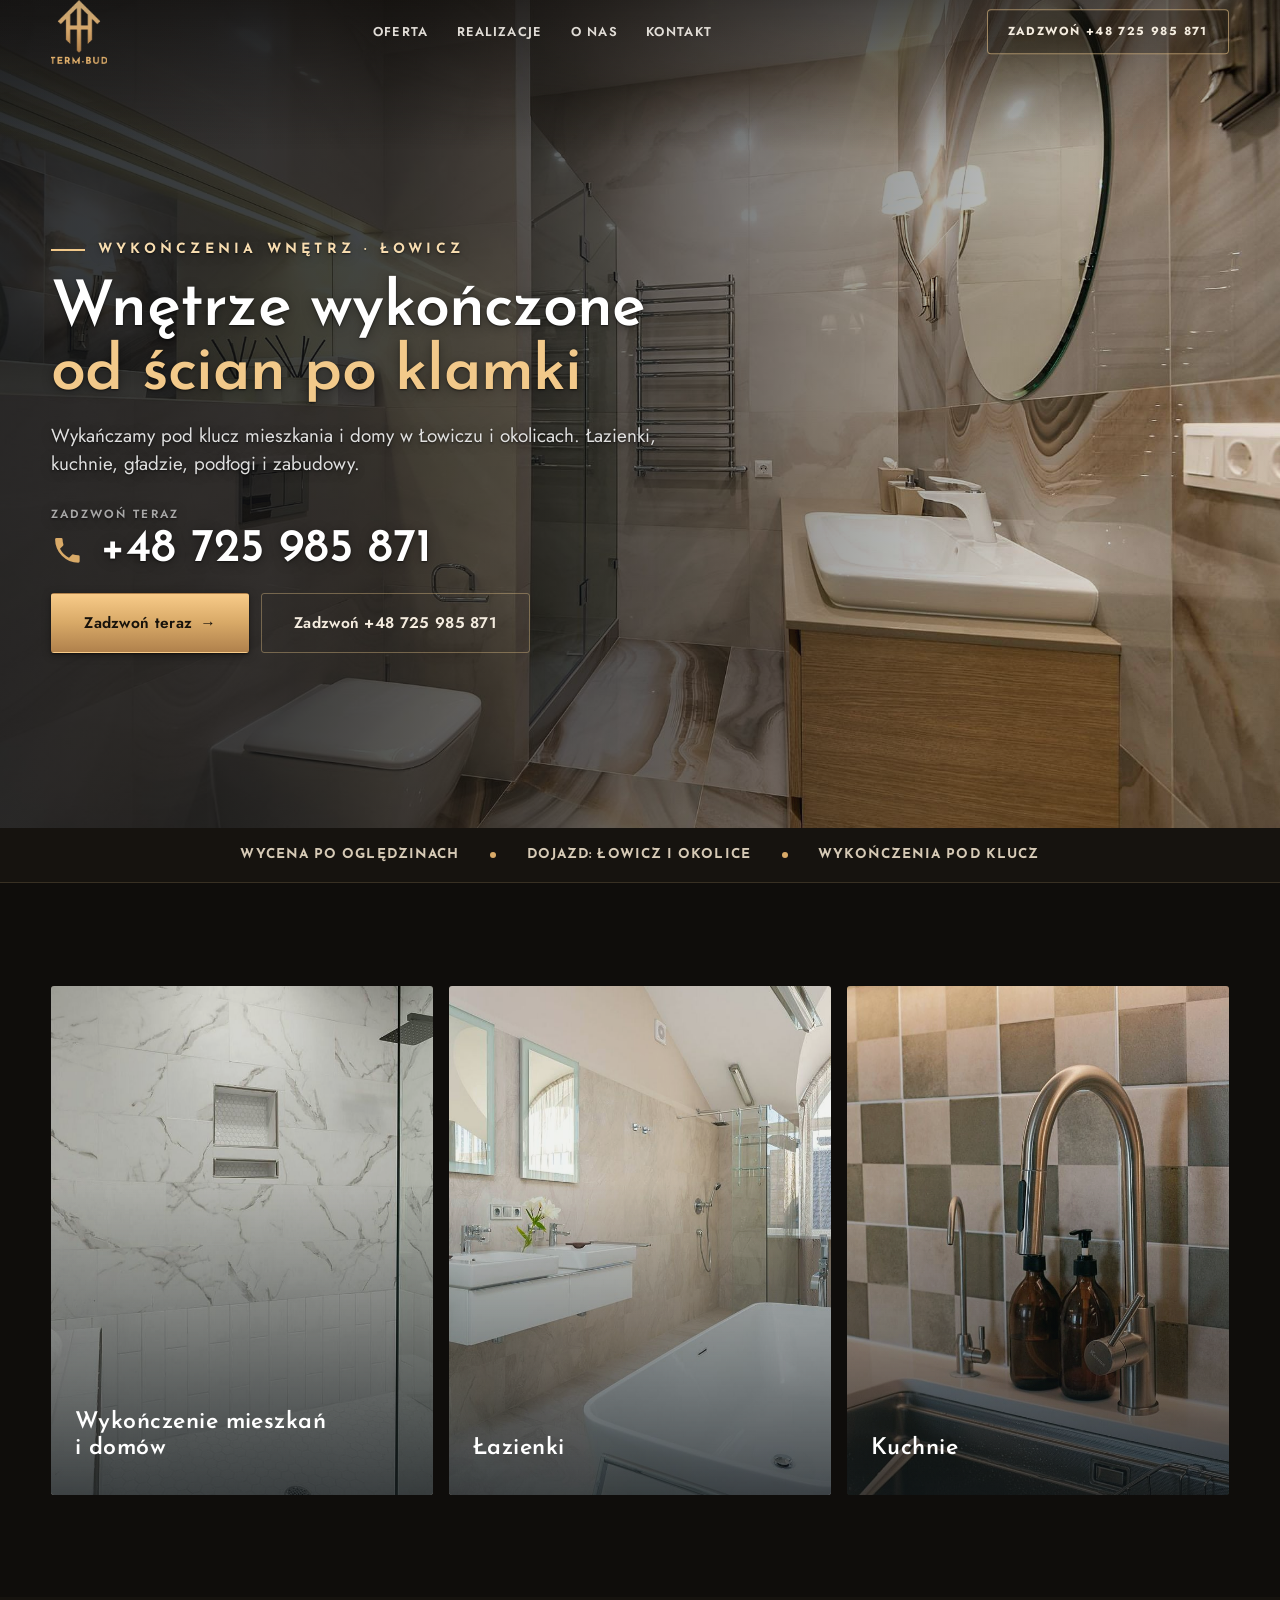
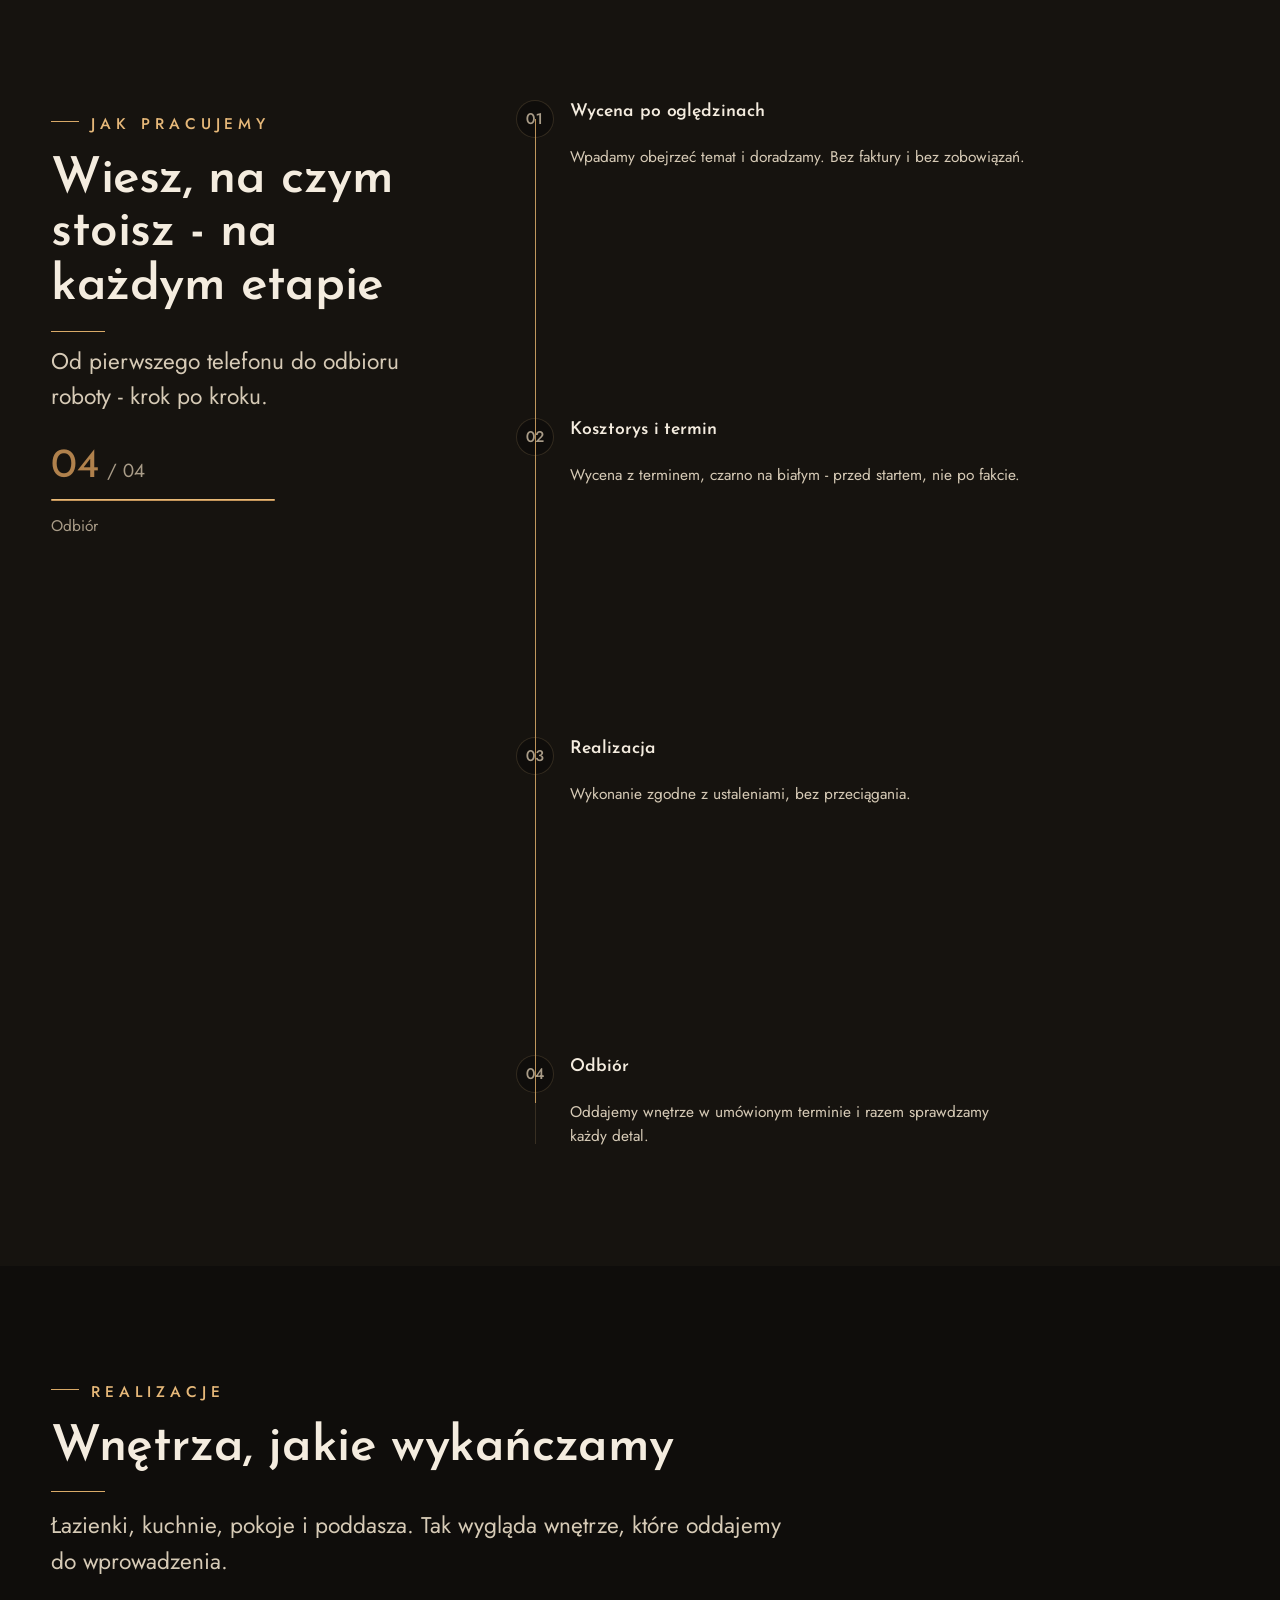
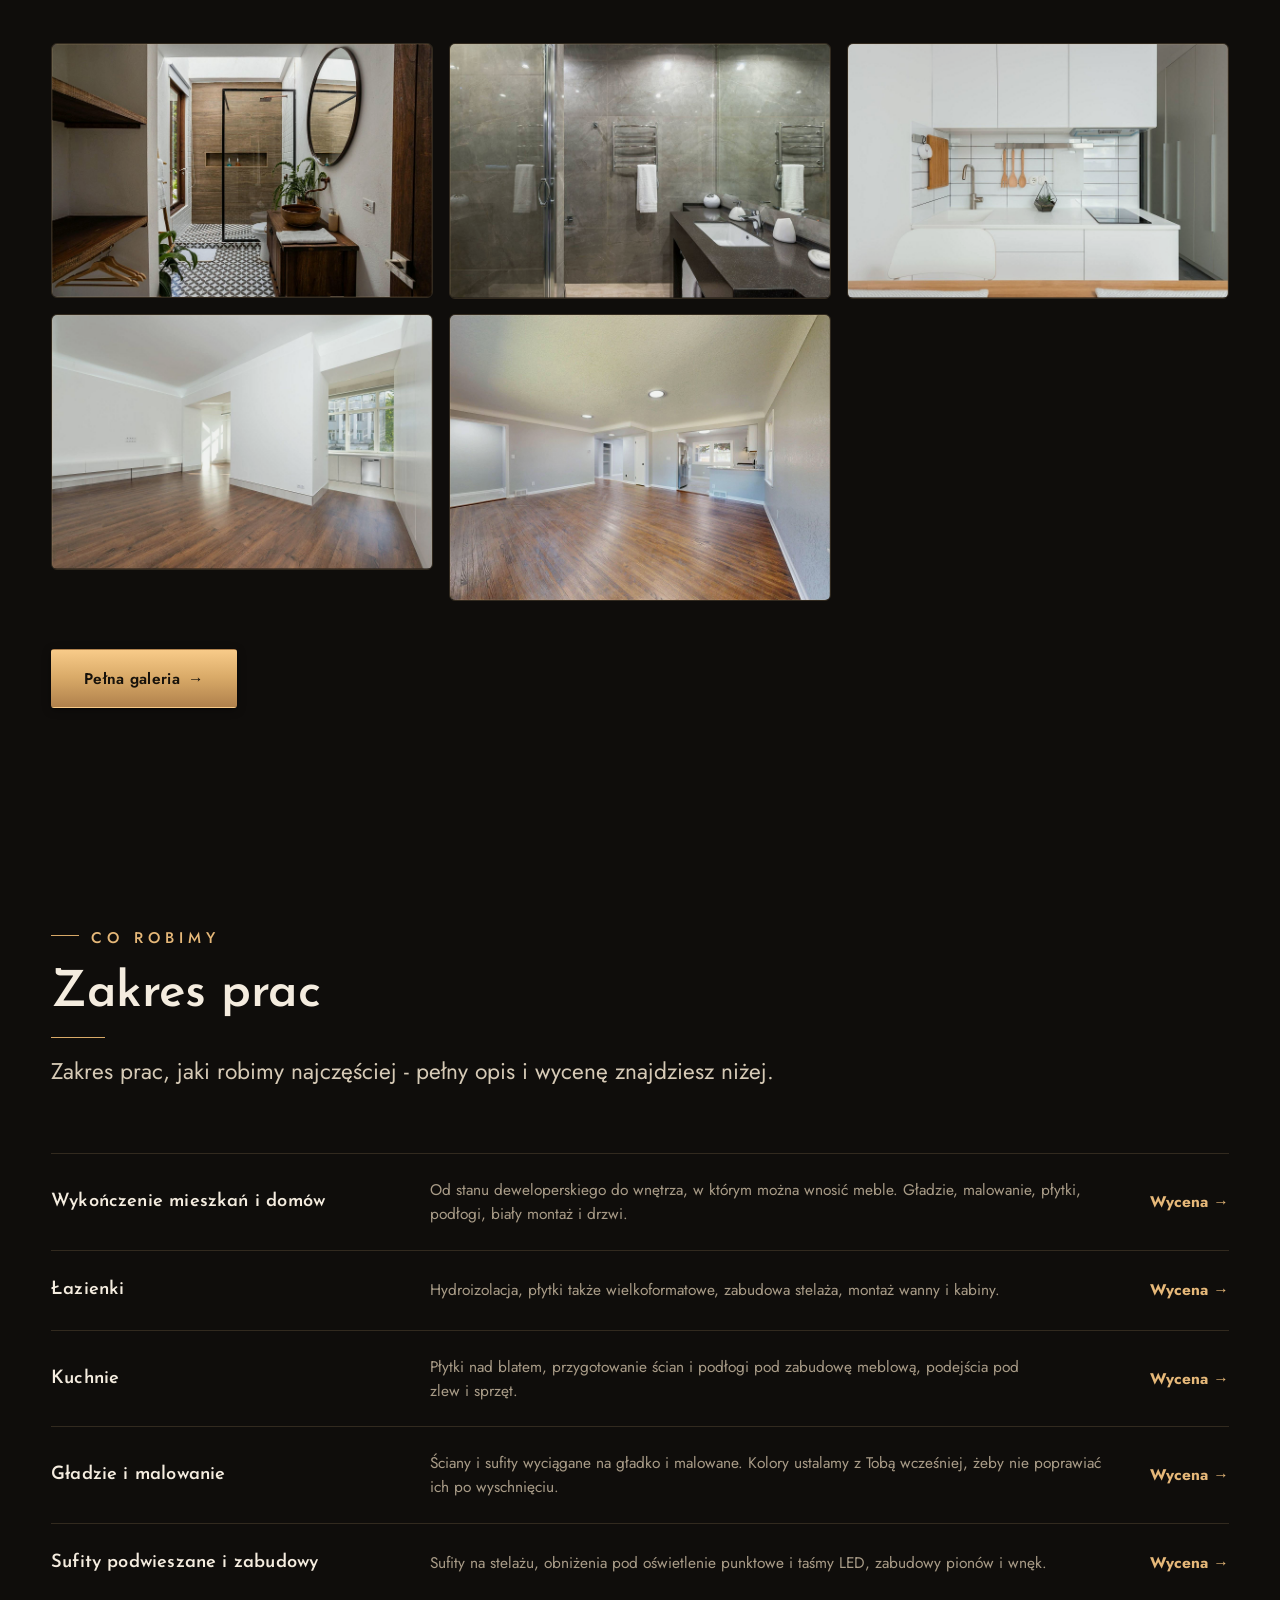
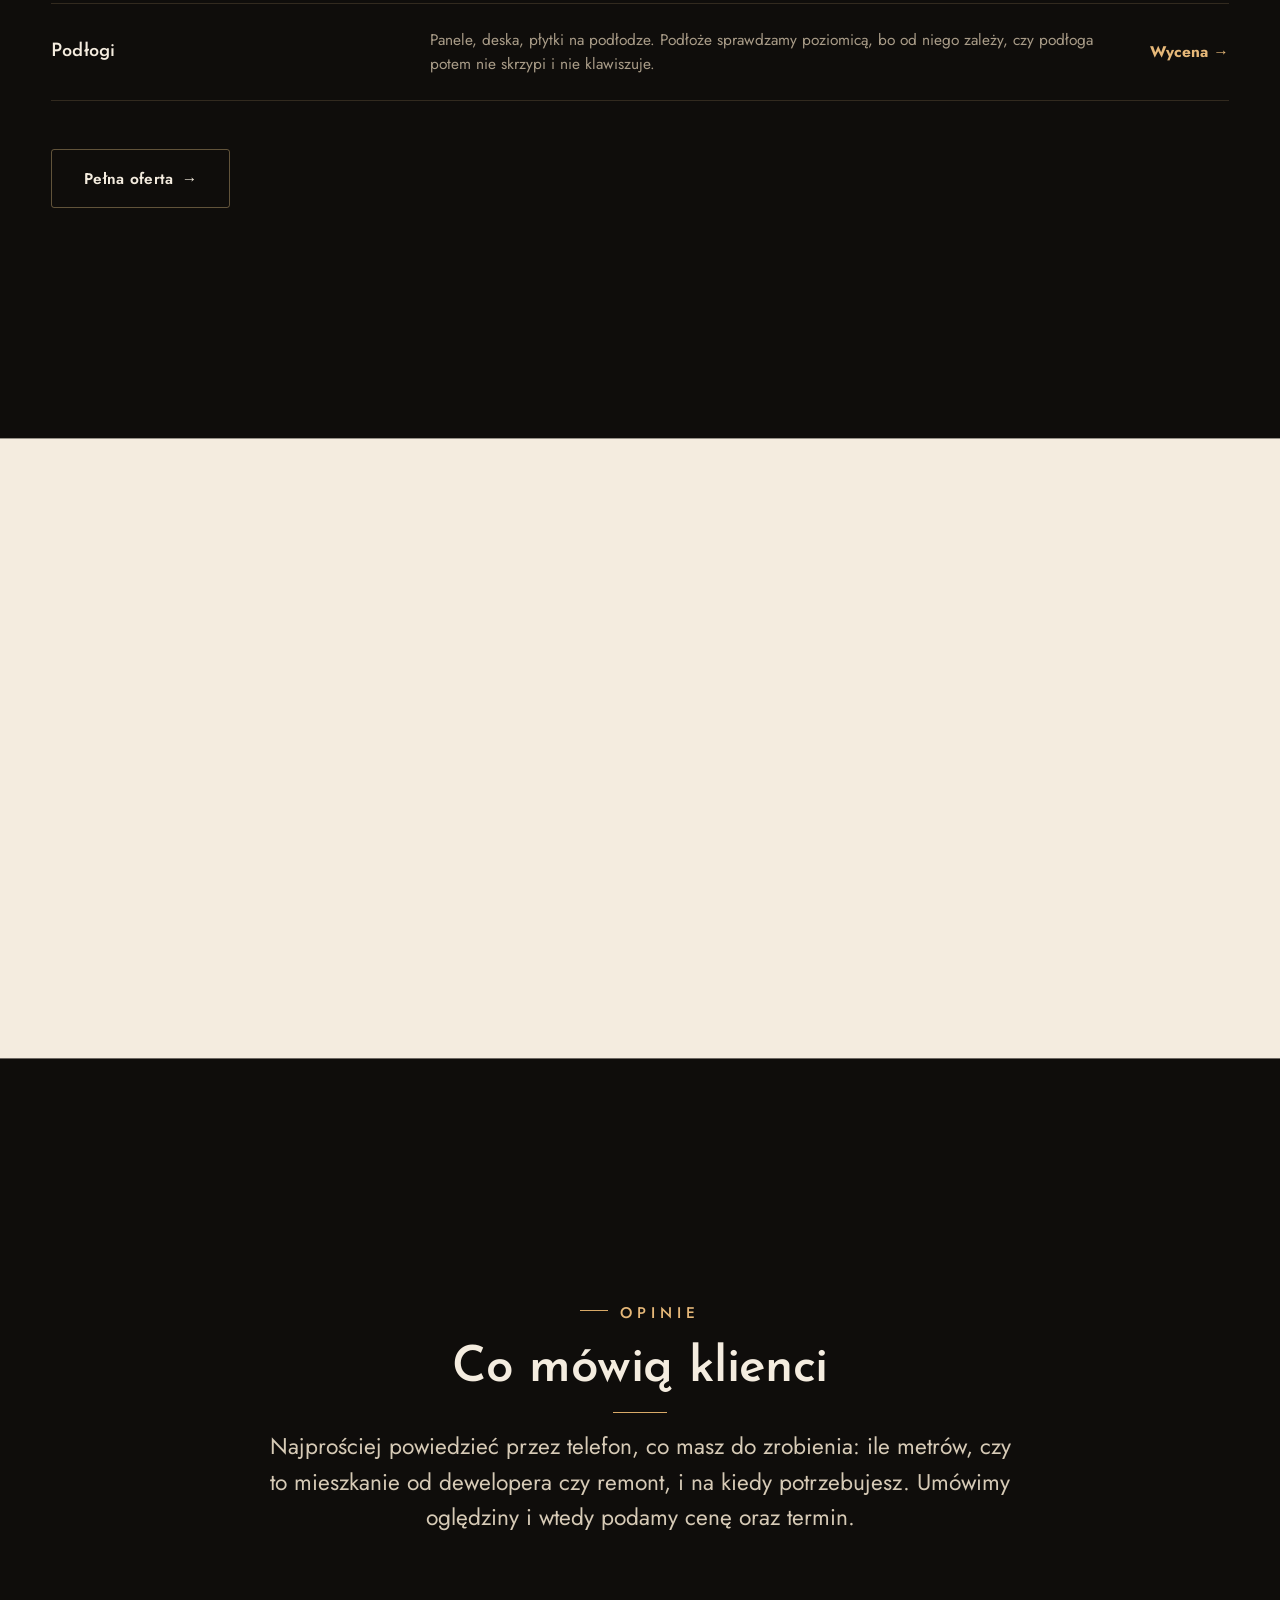
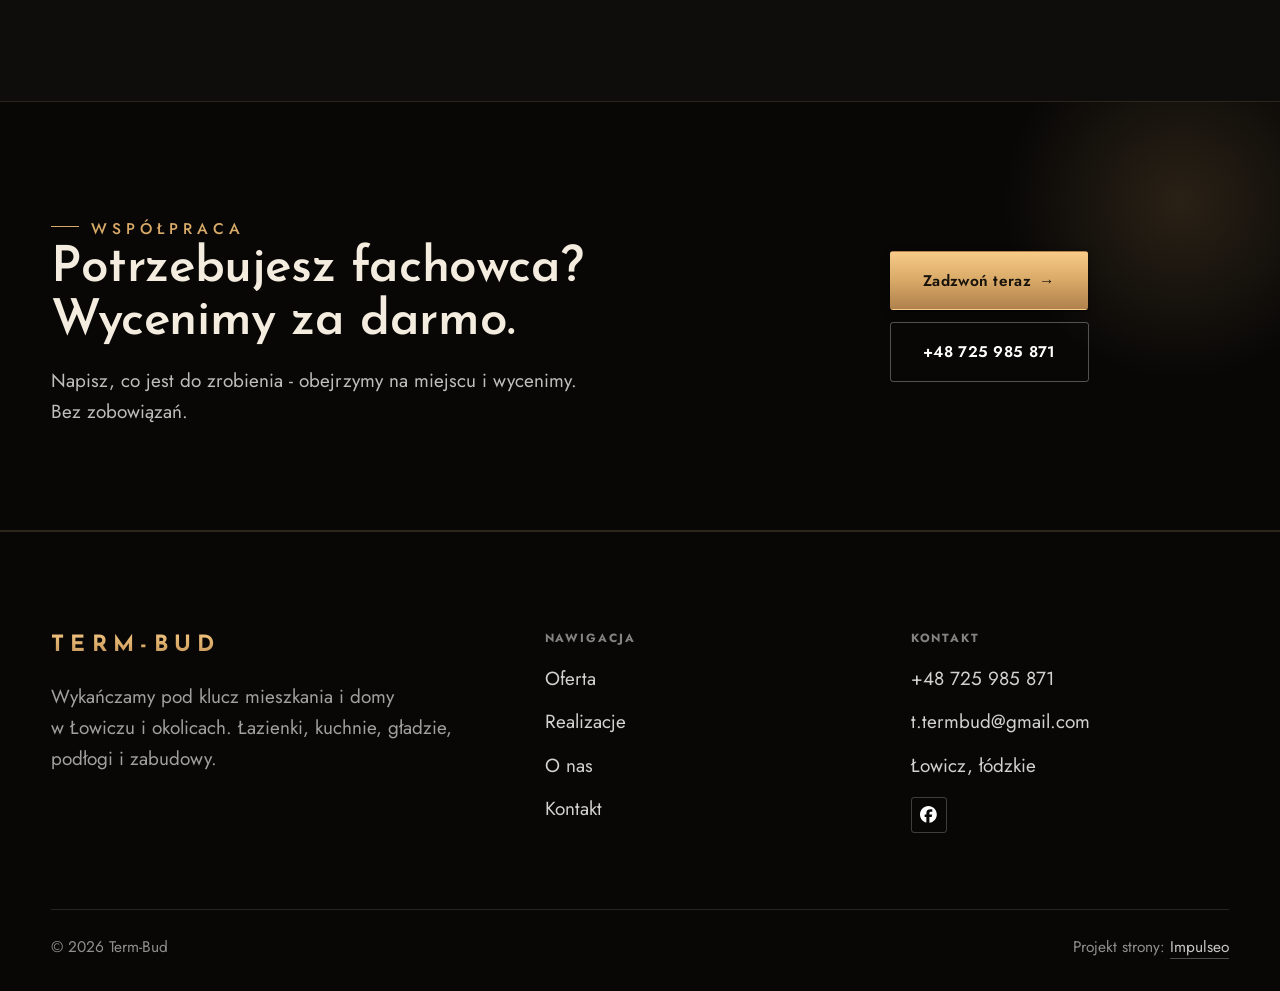
==== commit 4a015e15: "[claude-edit][cmt:a7480693-a1a6-483a-8c53-8fec411dceda] motyw czerń+złoto z logo (Josefin Sans/Jost)" ====
--- a/index.html
+++ b/index.html
@@ -2,6 +2,7 @@
 <html lang="pl">
 <head>
 <meta charset="UTF-8">
+<meta name="theme-color" content="#0F0D0B">
 <meta name="viewport" content="width=device-width, initial-scale=1.0">
 <title>Term-Bud - wykończenia wnętrz · Łowicz i okolice</title>
 <meta name="description" content="Term-Bud - wykończenia wnętrz pod klucz w Łowiczu i okolicach. Łazienki, kuchnie, gładzie i malowanie, podłogi, sufity podwieszane, poddasza. Zadzwoń i umów oględziny.">
@@ -20,10 +21,34 @@
 <script type="application/ld+json">{"@context": "https://schema.org", "@type": "LocalBusiness", "name": "Term-Bud", "url": "https://kris20032.github.io/term-bud-lowicz/", "telephone": "+48725985871", "image": "https://kris20032.github.io/term-bud-lowicz/img/og.jpg", "areaServed": "Łowicz", "sameAs": ["https://www.facebook.com/p/Term-Bud-%C5%81owicz-100028941773326/"]}</script>
 <link rel="preconnect" href="https://fonts.googleapis.com">
 <link rel="preconnect" href="https://fonts.gstatic.com" crossorigin>
-<link href="https://fonts.googleapis.com/css2?family=Space+Grotesk:wght@500;600;700&family=DM+Sans:opsz,wght@9..40,400;9..40,500;9..40,600&display=swap" rel="stylesheet">
-<link rel="stylesheet" href="assets/styles.css?v=5d3cfe52">
+<link href="https://fonts.googleapis.com/css2?family=Josefin+Sans:wght@400;500;600;700&family=Jost:wght@400;500;600&display=swap" rel="stylesheet">
+<link rel="stylesheet" href="assets/styles.css?v=tb-zloto1">
+<link rel="preload" as="image" href="img/logo.png" fetchpriority="high">
+<script>(function(){try{var d=document.documentElement;
+if(location.search.indexOf('intro')<0&&sessionStorage.getItem('tb-intro'))return;
+if(window.matchMedia&&matchMedia('(prefers-reduced-motion: reduce)').matches)return;
+sessionStorage.setItem('tb-intro','1');d.classList.add('tb-intro-on');
+setTimeout(function(){d.classList.remove('tb-intro-on','tb-intro-gra','tb-intro-out')},3500);
+}catch(e){}})();</script>
 </head>
 <body>
+<div class="tb-intro" aria-hidden="true"><img src="img/logo.png" alt="" width="573" height="656"><i></i></div>
+<script>(function(){var d=document.documentElement;if(!d.classList.contains('tb-intro-on'))return;
+var c=document.querySelector('.tb-intro'),logo=c.querySelector('img'),ruszylo=false,koniec=false,start=0,MIN=820,SUFIT=1100;
+function sprzataj(){d.classList.remove('tb-intro-on','tb-intro-gra','tb-intro-out');}
+function odslon(){if(koniec)return;koniec=true;d.classList.add('tb-intro-out');setTimeout(sprzataj,760);}
+function heroGotowe(){var im=document.querySelector('.hf-photo');return !!(im&&im.complete&&im.naturalWidth>0);}
+var zaladowane=false;addEventListener('load',function(){zaladowane=true;});
+function moze(){if(koniec)return;if(Date.now()-start>=MIN&&(heroGotowe()||zaladowane))odslon();else setTimeout(moze,70);}
+function graj(){if(ruszylo)return;ruszylo=true;start=Date.now();
+requestAnimationFrame(function(){requestAnimationFrame(function(){d.classList.add('tb-intro-gra');});});
+moze();setTimeout(odslon,SUFIT);setTimeout(sprzataj,2600);}
+function zacznij(){if(logo.decode)logo.decode().then(graj,graj);else graj();}
+if(logo.complete&&logo.naturalWidth>0)zacznij();
+else{logo.addEventListener('load',zacznij);logo.addEventListener('error',sprzataj);
+setTimeout(function(){if(!ruszylo){(logo.complete&&logo.naturalWidth>0)?zacznij():sprzataj();}},1400);}
+['wheel','touchstart','keydown','mousedown'].forEach(function(e){addEventListener(e,function(){if(ruszylo)odslon();else sprzataj();},{once:true,passive:true});});
+})();</script>
 
 <header class="nav">
   <div class="wrap nav-inner">
@@ -85,7 +110,7 @@
       <li class="reveal"><span class="pno">01</span><h3>Wycena po oględzinach</h3><p>Wpadamy obejrzeć temat i doradzamy. Bez faktury i bez zobowiązań.</p></li>
       <li class="reveal"><span class="pno">02</span><h3>Kosztorys i termin</h3><p>Wycena z terminem, czarno na białym - przed startem, nie po fakcie.</p></li>
       <li class="reveal"><span class="pno">03</span><h3>Realizacja</h3><p>Wykonanie zgodne z ustaleniami, bez przeciągania.</p></li>
-      <li class="reveal"><span class="pno">04</span><h3>Odbiór</h3><p>Oddajemy wnętrze w umówionym terminie i razem sprawdzamy każdy detal.</p></li>
+      <li class="reveal"><span class="pno">04</span><h3>Odbiór</h3><p>Oddajemy wnętrze w umówionym terminie i&nbsp;razem sprawdzamy każdy detal.</p></li>
     </ol>
   </div>
 </section>
--- a/assets/styles.css
+++ b/assets/styles.css
@@ -1847,3 +1847,116 @@
 
 /* === szary tekst dociągnięty do czytelności (WCAG 4.5 na wszystkich tłach) === */
 :root{--muted:#6B665F;}
+
+/* ============================================================
+   MOTYW TERM-BUD - czerń i złoto prosto z logo (18.09.2026, prośba Szymona)
+   Logo klienta: złoty gradient (#F8CB89 -> #B0814C) na czarnym tle,
+   geometryczne, szeroko rozstrzelone wersaliki. Cała strona idzie w ten ton:
+   ciemne, ciepłe tło, złoto jako jedyny akcent, font nagłówków Josefin Sans
+   (geometryczny, ten sam charakter co napis TERM-BUD), tekst Jost.
+   Blok stoi NA KOŃCU pliku, więc wygrywa z wcześniejszymi :root.
+   ============================================================ */
+:root{
+  --paper:#0F0D0B; --paper-2:#16130F; --paper-3:#1D1914;
+  --ink:#F4ECDF; --ink-soft:#D6CAB6; --muted:#A99C88;
+  --line:rgba(232,196,138,.16);
+  --accent:#D9AA68; --accent-d:#B0814C; --accent-soft:rgba(217,170,104,.12);
+  --accent-text:#E6B879; --dark:#080706;
+  --gold-grad:linear-gradient(180deg,#F8CB89 0%,#D9AA68 48%,#B0814C 100%);
+  --font-display:'Josefin Sans','Jost',sans-serif;
+  --font-body:'Jost','DM Sans',sans-serif;
+  --sh-sm:0 1px 2px rgba(0,0,0,.4),0 2px 8px rgba(0,0,0,.35);
+  --sh-md:0 2px 6px rgba(0,0,0,.4),0 12px 28px -8px rgba(0,0,0,.6);
+  --sh-lg:0 6px 14px rgba(0,0,0,.45),0 26px 56px -18px rgba(0,0,0,.7);
+}
+html{background:var(--paper);color-scheme:dark}
+body{background:var(--paper);color:var(--ink)}
+h1,h2,h3{font-weight:600;letter-spacing:-.005em}
+h1{letter-spacing:-.01em}
+h2{letter-spacing:-.008em}
+.eyebrow{letter-spacing:.32em;font-weight:500}
+.eyebrow::before{background:var(--gold-grad)}
+.head p,section p{color:var(--ink-soft)}
+
+/* przyciski: złoto logo, ciemny tekst */
+.btn-accent,.nav .nav-links a.btn-accent,.btn-accent[data-accent-d],.cta-d .btn-accent{
+  background:var(--gold-grad);border-color:transparent;color:#17120B}
+.btn-accent:hover{background:var(--gold-grad);filter:brightness(1.08)}
+.btn-ghost{color:var(--ink);border-color:rgba(232,196,138,.38)}
+.btn-ghost:hover{color:var(--accent-text);border-color:var(--accent)}
+.btn-light{background:var(--gold-grad);color:#17120B}
+
+/* pasek: przezroczysty nad hero, czarny szklany po przewinięciu */
+.nav.nav-solid{background:rgba(10,9,7,.9);border-bottom:1px solid var(--line)}
+.nav.nav-solid .nav-links a:not(.btn-accent){color:var(--ink-soft)}
+.nav.nav-solid .nav-links a:not(.btn-accent):hover,.nav.nav-solid .nav-links a.active:not(.btn-accent){color:#fff}
+.nav.nav-solid .nav-links a:not(.btn-accent)::after{background:var(--accent)}
+.nav.nav-solid .nav-toggle span,.nav-toggle span{background:var(--ink)}
+.nav .nav-links a.btn-accent,.nav .nav-links a.btn-accent:hover{background:var(--gold-grad);border-color:transparent;color:#17120B}
+.nav:not(.nav-solid) .nav-links a.btn-accent{background:rgba(10,9,7,.25);border-color:rgba(232,196,138,.6);color:#F4ECDF}
+.nav:not(.nav-solid) .nav-links a.btn-accent:hover{background:var(--gold-grad);color:#17120B}
+@media(max-width:900px){.nav .nav-links{background:var(--paper-2)}}
+
+/* hero: złoty druga część tytułu */
+.hero-fach{--accent-lit:#F2C98A;--accent-strong:#F2C98A}
+.hf-title{font-weight:600;letter-spacing:-.012em}
+.hf-title em{color:#F2C98A}
+.hf-phone-num{font-weight:600}
+.hf-kicker{letter-spacing:.3em}
+
+/* karty i powierzchnie, które były białe */
+.svc,.trust-card,.form,.faq-item{background:var(--paper-2);border-color:var(--line)}
+.form input,.form textarea{background:var(--paper);color:var(--ink);border-color:var(--line)}
+.form input:focus,.form textarea:focus{background:var(--paper)}
+.fach-promise{background:var(--paper-2)}
+.fp-row li{color:var(--ink-soft)}
+.proces{background:var(--paper-2)}
+.proces-line li::after{box-shadow:0 0 0 4px var(--paper-2)}
+.proces-line .pno{color:var(--accent-text)}
+.proces-os .proc-bar > i{background:var(--gold-grad)}
+.gateway .g-ttl{font-weight:600;letter-spacing:.02em}
+.gateway{outline:1px solid rgba(232,196,138,.14);outline-offset:-1px}
+.m-tile img{outline:1px solid rgba(232,196,138,.1);outline-offset:-1px}
+.fu-name{font-weight:600;letter-spacing:.01em}
+@media(max-width:820px){.sticky-call .sc-call{background:var(--gold-grad);color:#17120B}.sticky-call .sc-quote{background:var(--paper-2);color:var(--ink)}}
+
+/* CTA i stopka: najgłębsza czerń, złota linia jak krawędź dachu z logo */
+.cta{background:var(--dark);border-top:1px solid var(--line);border-bottom:1px solid var(--line)}
+.cta::before{background:radial-gradient(circle,rgba(217,170,104,.16),transparent 70%)}
+.cta h2{color:#F4ECDF}
+footer{background:var(--dark);border-top:1px solid var(--line)}
+footer .foot-brand .name{font-family:var(--font-display);letter-spacing:.28em;text-transform:uppercase;
+  background:var(--gold-grad);-webkit-background-clip:text;background-clip:text;color:transparent}
+.foot-col a:hover{color:var(--accent-text)}
+.pagehead{border-bottom:1px solid var(--line)}
+.pagehead .eyebrow::before{background:var(--gold-grad)}
+
+/* ============================================================
+   EKRAN ŁADOWANIA Z LOGO (tylko strona główna, raz na wizytę)
+   Czarna kurtyna jak tło logo; złoty znak wyłania się z rozmycia
+   za maską „od dołu do góry" (dom rośnie od fundamentu), pod nim
+   złota kreska, potem kurtyna odjeżdża w górę jak podnoszona brama.
+   Bezpieczniki: domyślnie ukryta, twardy limit czasu, klik/scroll
+   przerywa, reduced-motion pomija, ?intro = zagraj ponownie.
+   ============================================================ */
+.tb-intro{display:none}
+.tb-intro-on .tb-intro{display:flex;position:fixed;inset:0;z-index:9999;align-items:center;justify-content:center;
+  flex-direction:column;gap:22px;background:#080706;
+  clip-path:inset(0 0 0 0);transition:clip-path .7s cubic-bezier(.66,0,.24,1)}
+.tb-intro img{width:min(46vw,210px);height:auto;
+  clip-path:inset(100% 0 0 0);filter:blur(12px);transform:scale(1.045);
+  transition:clip-path .62s cubic-bezier(.16,1,.3,1),filter .62s cubic-bezier(.16,1,.3,1),transform .9s cubic-bezier(.16,1,.3,1)}
+.tb-intro i{display:block;width:min(40vw,180px);height:1px;background:linear-gradient(90deg,transparent,#E6B879 30%,#E6B879 70%,transparent);
+  transform:scaleX(0);transition:transform .5s cubic-bezier(.16,1,.3,1) .14s}
+.tb-intro-gra .tb-intro img{clip-path:inset(0 0 0 0);filter:blur(0);transform:scale(1)}
+.tb-intro-gra .tb-intro i{transform:scaleX(1)}
+.tb-intro-out .tb-intro{clip-path:inset(0 0 100% 0)}
+.tb-intro-out .tb-intro img{transform:translateY(-6vh) scale(.96);filter:blur(0)}
+@media (prefers-reduced-motion:reduce){.tb-intro-on .tb-intro{display:none}}
+/* mapa Google w tonie strony (ciemna, lekko ciepła) */
+iframe.map{filter:invert(.9) hue-rotate(180deg) saturate(.6) sepia(.15);border:1px solid var(--line)}
+/* jedna reakcja na kursor dla wszystkich przycisków (złoty gradient leży na background-image,
+   więc kolor pod spodem też się zmienia - tak samo jak w przyciskach obrysowanych) */
+.btn-accent,.btn-light{background-color:#D9AA68}
+.btn-accent:hover,.btn-light:hover{background-color:#E6B879}
+.hf-kicker{color:#F8DDB0}
